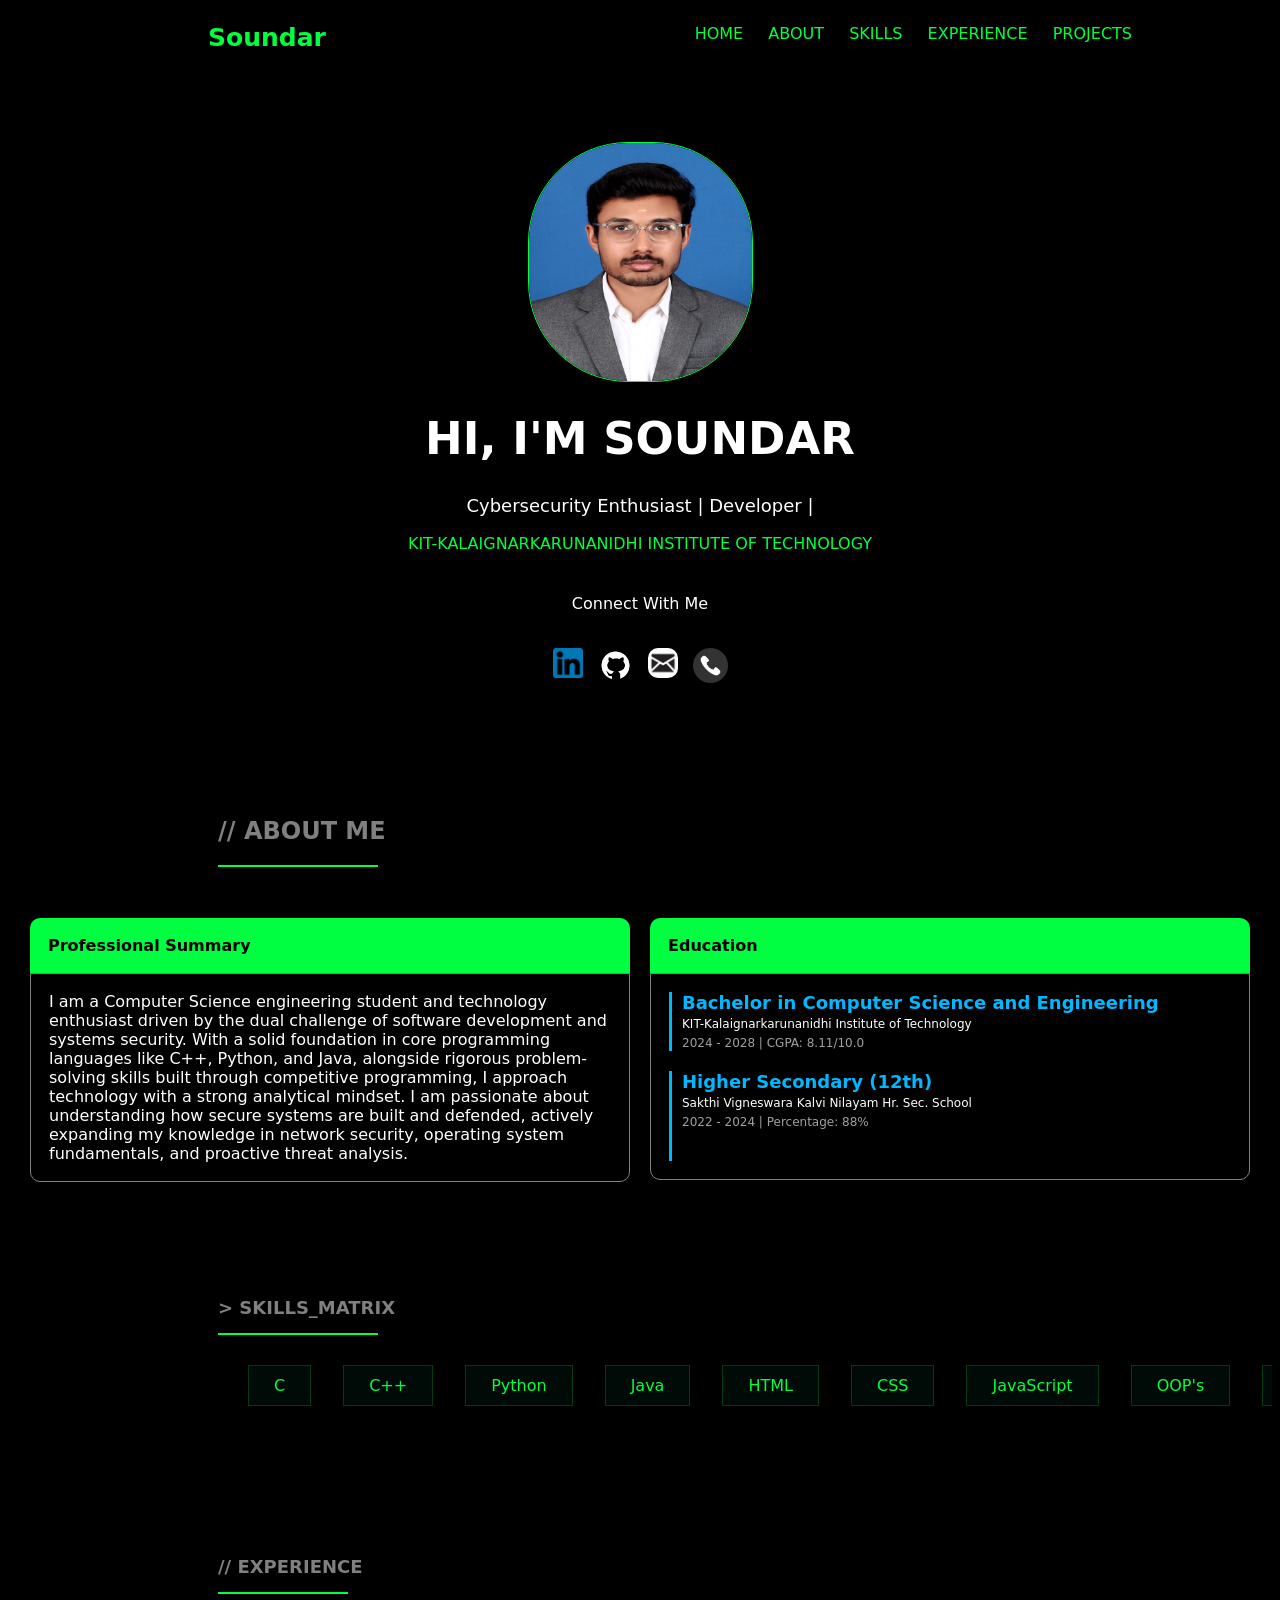
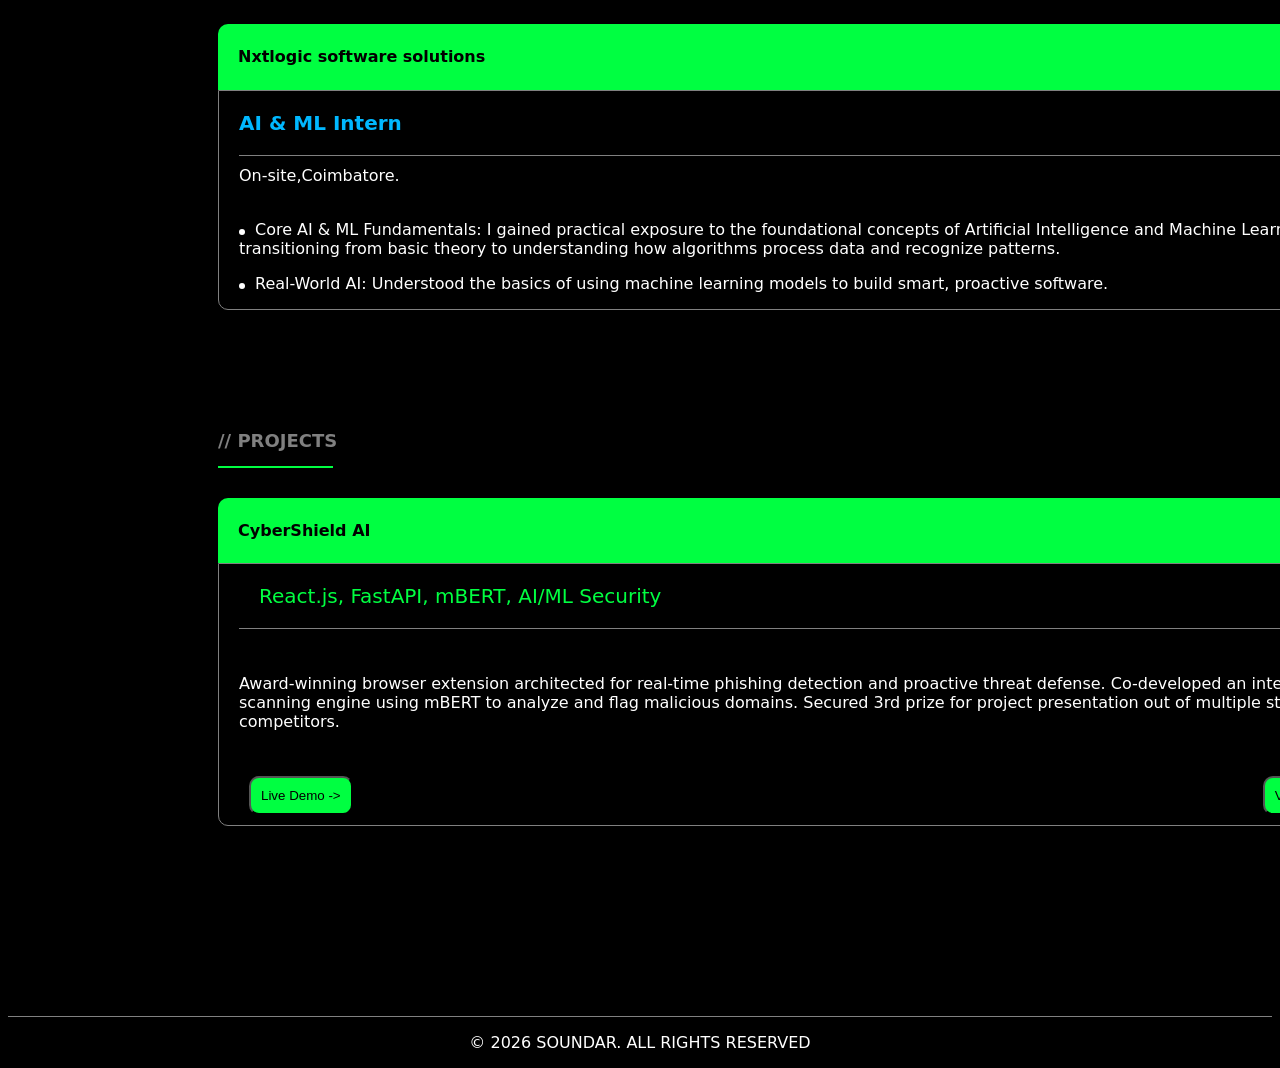
==== index.html @ f3974044 "Initial commit: Add portfolio files" ====
<!doctype html>
<html lang="en">

  <head>
    <meta charset="UTF-8" />
    <meta name="viewport" content="width=device-width, initial-scale=1.0" />
    <title>Soundar M</title>
    <link rel="icon" href="https://fav.farm/🛡️" />
    <link rel="stylesheet" href="styles.css" />
  </head>

  <body>
    <div>
      <div class="header">
        <div class="nav"><span>Soundar</span></div>
        <div class="nav2">
          <ul>
            <li><a class="navigate" href="#">HOME</a></li>
            <li><a class="navigate" href="#mobileicon">ABOUT</a></li>
            <li><a class="navigate" href="#skill">SKILLS</a></li>
            <li><a class="navigate" href="#experience">EXPERIENCE</a></li>
            <li><a class="navigate" href="#projects">PROJECTS</a></li>
          </ul>
        </div>
      </div>
      <div class="img">
        <img id="img1" src="images/My Image professional.jpeg" alt="Soundar" />
      </div>
      <div class="content">
        <h1 id="name">HI, I'M SOUNDAR</h1>
        <p id="name1">
          Cybersecurity Enthusiast | Developer
          <span class="cursor-blink">|</span>
        </p>
        <p id="institute">KIT-KALAIGNARKARUNANIDHI INSTITUTE OF TECHNOLOGY</p>
      </div>
      <div>
        <p id="contacttag">Connect With Me</p>
        <div class="icons">
          <a href="https://www.linkedin.com/in/soundar-m-922668323/" target="blank" alt="linkedin"><img
              id="linkedinicon" src="images/linkedin_img.png" /></a>
          <a href="https://github.com/soundar-codes" target="blank" alt="github"><img id="githubicon"
              src="images/github_img.png" /></a>
          <a href="mailto:soundarsaranya2006.m@gmail.com" target="blank"><img id="mailicon" src="images/gmail_img.png"
              style="
                background-color: white;
                width: 30px;
                height: 30px;
                border-radius: 10px;
              " /></a>
          <a href="tel:+919025945334" target="blank"><img src="images/mobile_img.png" id="mobileicon"
              style="width: 35px; height: 35px" /></a>
        </div>
      </div>
      <div>
        <h2 id="aboutme" style="color: grey">// ABOUT ME</h2>
        <div id="aboutmeline"></div>
        <div class="aboutmeclass">
          <div id="professionalsummary">
            <h4 id="prof">Professional Summary</h4>
            <p id="prof-para">
              I am a Computer Science engineering student and technology
              enthusiast driven by the dual challenge of software development
              and systems security. With a solid foundation in core programming
              languages like C++, Python, and Java, alongside rigorous
              problem-solving skills built through competitive programming, I
              approach technology with a strong analytical mindset. I am
              passionate about understanding how secure systems are built and
              defended, actively expanding my knowledge in network security,
              operating system fundamentals, and proactive threat analysis.
            </p>
          </div>
          <div id="education">
            <h4 id="edu">Education</h4>

            <div class="edu-para">
              <div class="edu-content">
                <strong style="color: #00b8ff; font-size: 18px">Bachelor in Computer Science and Engineering</strong>
                <br />
                <span style="font-size: 12px">KIT-Kalaignarkarunanidhi Institute of Technology</span>
                <br />
                <span style="font-size: 12px; color: #a0a0a0">2024 - 2028 | CGPA: 8.11/10.0</span>
              </div>
              <div class="edu-content" id="edu-content2" style="height: 90px">
                <strong style="color: #00b8ff; font-size: 18px">Higher Secondary (12th)</strong>
                <br />
                <span style="font-size: 12px">Sakthi Vigneswara Kalvi Nilayam Hr. Sec. School</span>
                <br />
                <span style="font-size: 12px; color: #a0a0a0">2022 - 2024 | Percentage: 88%</span>
              </div>
            </div>
          </div>
        </div>
      </div>
      <div id="skill"></div>
      <div class="skill">
        <h2 style="font-size: 18px; color: grey">> SKILLS_MATRIX</h2>
        <div id="skill-line"></div>
        <div class="skill-class">
          <div class="skills-track">
            <div class="skill-badge">C</div>
            <div class="skill-badge">C++</div>
            <div class="skill-badge">Python</div>
            <div class="skill-badge">Java</div>
            <div class="skill-badge">HTML</div>
            <div class="skill-badge">CSS</div>
            <div class="skill-badge">JavaScript</div>
            <div class="skill-badge">OOP's</div>
            <div class="skill-badge">SQL</div>
            <div class="skill-badge">Nmap</div>
            <div class="skill-badge">Wireshark</div>
            <div class="skill-badge">Git & Github</div>
            <div class="skill-badge">Networking</div>
          </div>
        </div>
      </div>
      <div id="experience">
        <h2 style="font-size: 18px; color: grey">// EXPERIENCE</h2>
        <div class="exp"></div>
        <div>
          <div class="company">
            <h4>Nxtlogic software solutions</h4>
          </div>
          <div class="company-content">
            <p style="color:#00b8ff;font-size:20px;font-weight: 800;">AI & ML Intern
            <div class="company-line"></div>
            On-site,Coimbatore.
            <br><br>
            <p>
            <div class="point"></div>Core AI & ML Fundamentals: I gained practical exposure to the foundational concepts
            of Artificial Intelligence and Machine Learning, transitioning from basic theory to understanding how
            algorithms process data and recognize patterns.
            </p>
            <p>
            <div class="point"></div>Real-World AI: Understood the basics of using machine learning models to build
            smart, proactive software.
            </p>
          </div>
        </div>
      </div>
      <div class="projects" id="projects">
        <h2 style="font-size: 18px; color: grey">// PROJECTS</h2>
        <div class="pro"></div>
        <div class="company">
          <h4>CyberShield AI</h4>
        </div>
        <div class="project-content">
          <p style="color:#00FF41;font-size:20px;padding-left:20px">React.js, FastAPI, mBERT, AI/ML Security</p>
          <div class="company-line"></div>
          <br>
          <p>Award-winning browser extension architected for real-time phishing detection and proactive threat defense. Co-developed
          an intelligent scanning engine using mBERT to analyze and flag malicious domains. Secured 3rd prize for project
          presentation out of multiple state-level competitors.
          </p>
          <br>
          <div class="source">
            <a href="uploadsoon.html" target="_blank" style="text-decoration:none;color:blue;font-weight:600;"><button class="sourcelink">Live Demo -></button></a>
            <a href="uploadsoon.html" target="_blank" style="text-decoration:none;color:blue;font-weight:600"><button class=sourcelink>View Code -></button></a>
          </div>
        </div>
        
      </div>
      <div class="footer">
        <div class="footerline"></div>
        <p class="footercontent">© 2026 SOUNDAR. ALL RIGHTS RESERVED</p>
      </div>
    </div>
  </body>

</html>
---- styles.css ----
body{
    font-family:system-ui, -apple-system, BlinkMacSystemFont, 'Segoe UI', Roboto, Oxygen, Ubuntu, Cantarell, 'Open Sans', 'Helvetica Neue', sans-serif;
    background-color: black;
}
html {
  scroll-behavior: smooth;
}
.header{
    display:flex;
    justify-content:space-between;
    position:sticky;
    top:0px;
    bottom:50px;
}
.nav{
    color:#00FF41;
    font-size:25px;
    font-weight: 700;
    margin-left:200px;
    padding-top:15px;
    display:inline-block;

}
.nav2{
    color:#00FF41;
    display:inline-block;  
    margin-right:20px; 
    position:absolute;
    right:100px;
}
li{
    display:inline-block;
    margin-right:20px;
}
li:hover{
    color:blue;
    cursor:pointer;
    transition: 0.5s; 
}
.navigate{
    text-decoration: none;
    color:#00FF41;
}
.img{
    display:flex;
    justify-content:center;
    margin-top:90px;
    object-fit:cover;
}
#img1{
    height:240px;
    width:225px;
    border-radius:100px;
    opacity: inherit;
    border:1px #00FF41 solid;
}
#img1:hover {
  box-shadow: 0 0 20px #00FF41;
  transition: 0.5s;
}
.content{
    color:white;
    width:100%;
}
#name{
    text-align:center;
    font-size:45px;
}
#name1{
    text-align:center;
    font-size:18px;
}
#institute{
    text-align:center;
    color:#00FF41;
}
@keyframes blink {
    50% {
        opacity: 0;
    }
}

.cursor-blink {
    animation: blink 1s step-end infinite;
}
#contacttag{
    color:white;
    text-align:center;
    padding-top:25px;
}
.icons{
    /* background-color:green; */
    margin-top:25px;
    padding:10px;
    /* text-align:center; */
    display:flex;
    gap:15px;
    justify-content:center;
}
#linkedinicon,#githubicon{
    height:30px;
    width:30px;
}
#githubicon{
    height:35px;
    width:35px;
}
#linkedinicon:hover,#githubicon:hover,#mailicon:hover,#mobileicon:hover{
    transform: scale(1.1);
    color: #00ffff;
}
#aboutme,.skill,#experience,.projects{
    margin-left:210px;
    margin-top:120px;
}
#aboutmeline{
    background-color:#00FF41;
    height:2px;
    width:160px;
    margin-left:210px;
}
#skill-line{
    background-color:#00FF41;
    height:2px;
    width:160px;
}
.exp{
    background-color:#00FF41;
    height:2px;
    width:130px;
}
.pro{
    background-color:#00FF41;
    height:2px;
    width:115px;
}
.aboutmeclass{
    /* background-color:grey; */
    height:300px;
    width:100%;
    display:flex;
    justify-content:center;
    gap:20px;
    align-items:center;
    margin-top:30px;
    
}
#professionalsummary,#education{
    height:300px;
    width:600px;
}
.company{
    background-color:#00FF41;
    padding:2px 2px 2px 20px;
    border-radius:10px 10px 0px 0px;
    width:1200px;
    margin-top:30px;
}
.exp{
    margin-top:0px;
}
.company-content,.project-content{
    width:1180px;
    background-color:black;
    color:white;
    padding:0px 20px;
    border:1px grey solid;
    border-radius:0px 0px 10px 10px;
    
}
.source{
    display:flex;
    justify-content:space-between;   
}
.sourcelink{
    margin:10px;
    padding:10px;
    border-radius:10px;
    background-color:#00FF41;
}
.sourcelink:hover{
    cursor:pointer;
}

.company-line{
    background-color:grey;
    height:1px;
    width:100%;
    margin-bottom:10px;
}
#prof,#edu{
    background-color:#00FF41;
    padding:18px;
    border-radius:10px 10px 0px 0px;
    margin-bottom:0px;
}
#prof-para,.edu-para{
    background-color:black;
    color:white;
    padding:18px;
    margin-top:0px;
    border:1px grey solid;
    border-radius:0px 0px 10px 10px;
}
.edu-content {
    border-left: 3px solid #00b8ff; 
    padding:0px 0px 0px 10px;  
}
#edu-content2{
    margin-top:20px;

}
.skill{
    margin-top:100px;
}
.skill-class{
  overflow: hidden;
}
.skill-badge {
    padding: 10px 25px;
    background: #10b9810d;
    border: 1px solid rgba(0, 255, 65, .2);
    color: #00FF41;
    font-family: var(--font-mono);
    font-size: 1rem;
    cursor: default;
    transition: all .3s ease;
    white-space: nowrap;
}
.skills-track {
    display: flex;
    gap: 2rem;
    animation: scroll 10s linear infinite;
    white-space: nowrap;
    margin:30px;
    position:relative;
}
@keyframes scroll {
    from {
        transform: translateX(0);
    }
    to {
        transform: translateX(-80%);
    }
}
.point{
    background-color:white;
    height:6px;
    width:6px;
    border-radius:10px;
    display:inline-block;
    margin-right:10px;
}
.footer{
    margin-top:190px;
}
.footerline{
    background-color:grey;
    height:1px;
    width:100%;
    margin-bottom:10px;
}
.footercontent{
    color:white;
    text-align:center;
}
/* ========================================================
   GLOBAL FIX: Prevents borders/padding from breaking widths
   ======================================================== */
* {
    box-sizing: border-box;
}
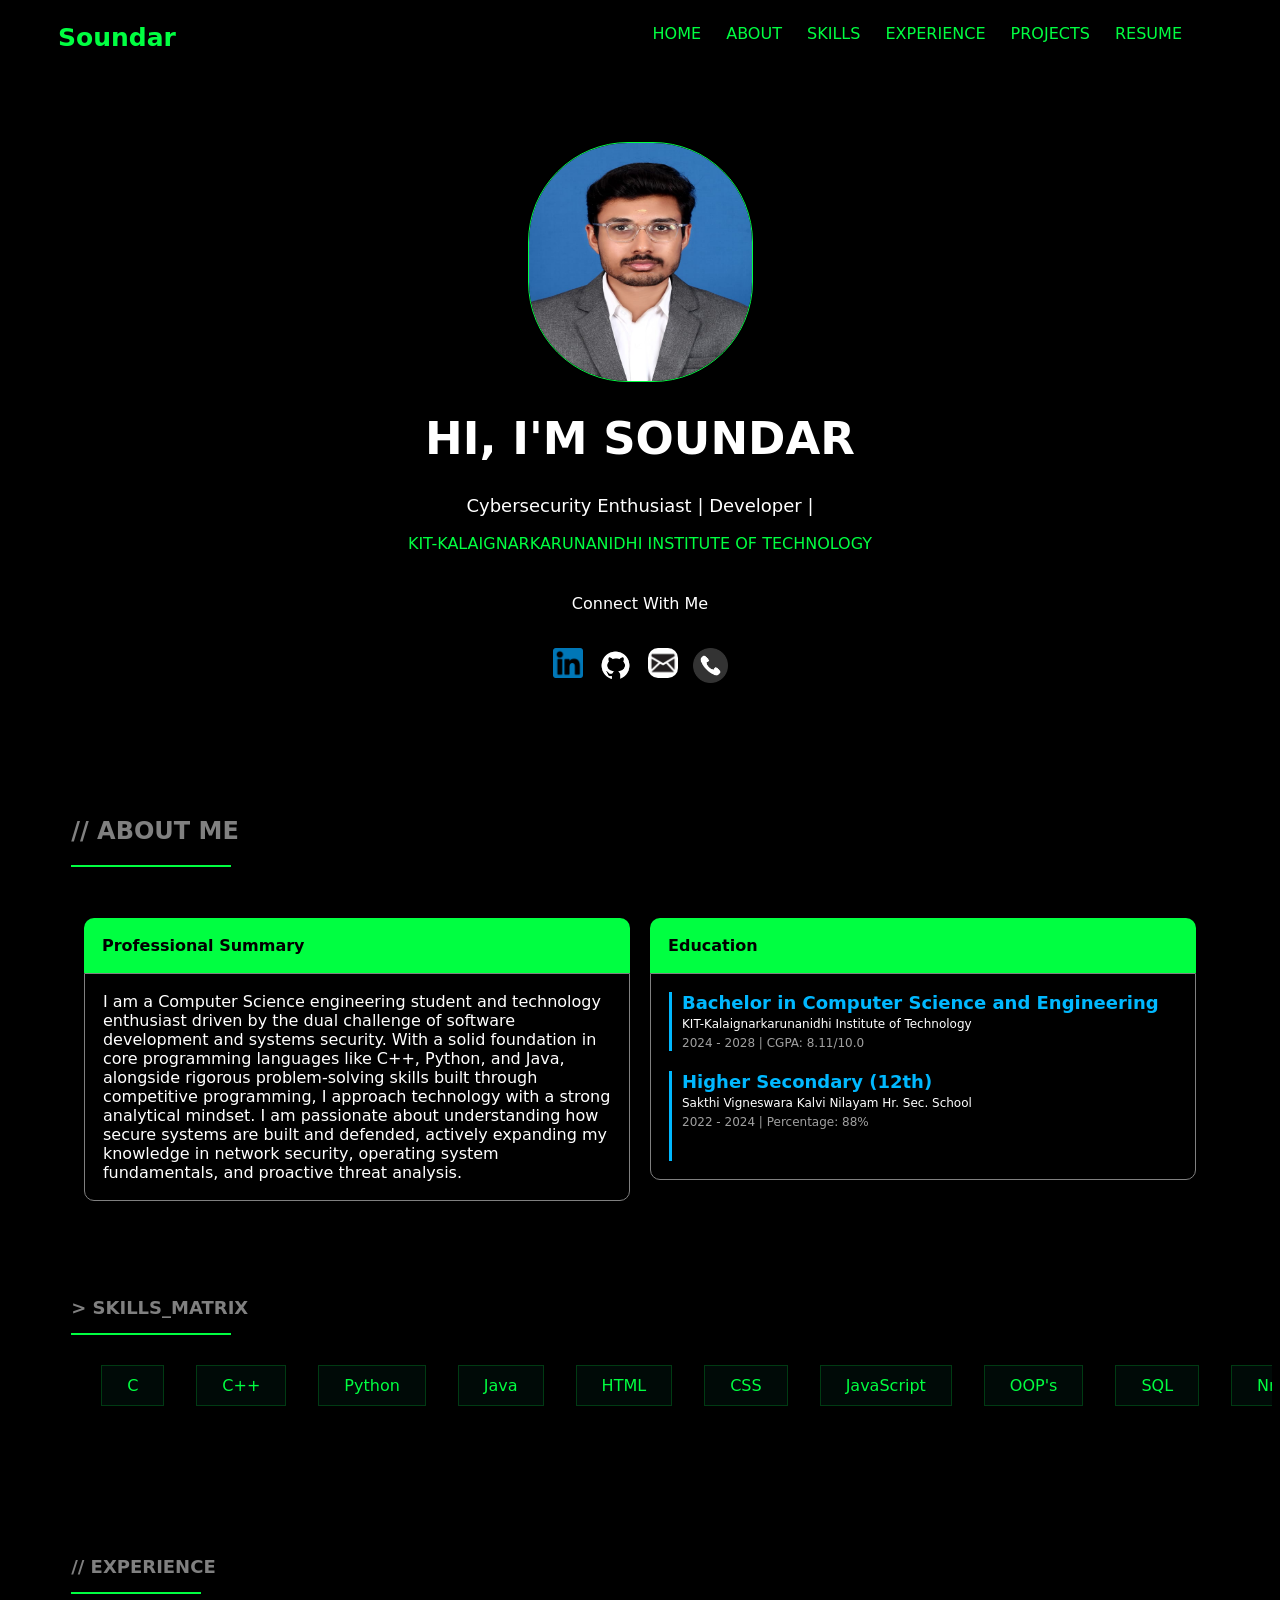
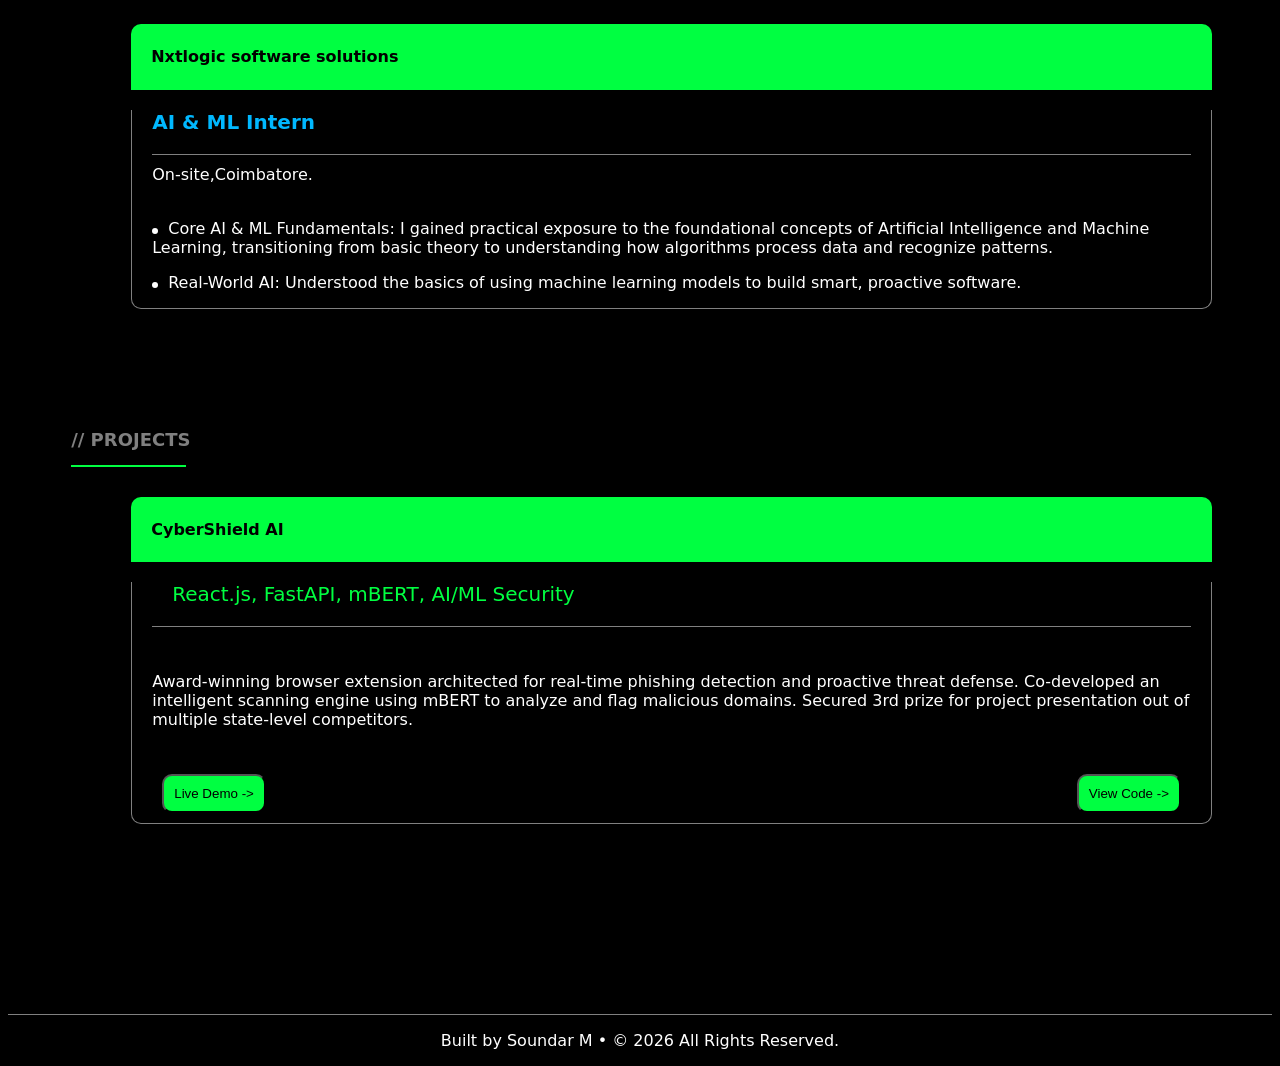
==== commit 29af56cb: "Update portfolio" ====
--- a/index.html
+++ b/index.html
@@ -20,6 +20,7 @@
             <li><a class="navigate" href="#skill">SKILLS</a></li>
             <li><a class="navigate" href="#experience">EXPERIENCE</a></li>
             <li><a class="navigate" href="#projects">PROJECTS</a></li>
+            <li><a class="navigate" href="https://drive.google.com/file/d/1ml0yC9rpck4XfwcRlMSZCOpSmdpiLI-E/view?usp=drivesdk" target="_blank">RESUME</a></li>
           </ul>
         </div>
       </div>
@@ -148,21 +149,25 @@
           <p style="color:#00FF41;font-size:20px;padding-left:20px">React.js, FastAPI, mBERT, AI/ML Security</p>
           <div class="company-line"></div>
           <br>
-          <p>Award-winning browser extension architected for real-time phishing detection and proactive threat defense. Co-developed
-          an intelligent scanning engine using mBERT to analyze and flag malicious domains. Secured 3rd prize for project
-          presentation out of multiple state-level competitors.
+          <p>Award-winning browser extension architected for real-time phishing detection and proactive threat defense.
+            Co-developed
+            an intelligent scanning engine using mBERT to analyze and flag malicious domains. Secured 3rd prize for
+            project
+            presentation out of multiple state-level competitors.
           </p>
           <br>
           <div class="source">
-            <a href="uploadsoon.html" target="_blank" style="text-decoration:none;color:blue;font-weight:600;"><button class="sourcelink">Live Demo -></button></a>
-            <a href="uploadsoon.html" target="_blank" style="text-decoration:none;color:blue;font-weight:600"><button class=sourcelink>View Code -></button></a>
+            <a href="uploadsoon.html" target="_blank" style="text-decoration:none;color:blue;font-weight:600;"><button
+                class="sourcelink">Live Demo -></button></a>
+            <a href="uploadsoon.html" target="_blank" style="text-decoration:none;color:blue;font-weight:600"><button
+                class=sourcelink>View Code -></button></a>
           </div>
         </div>
-        
+
       </div>
       <div class="footer">
         <div class="footerline"></div>
-        <p class="footercontent">© 2026 SOUNDAR. ALL RIGHTS RESERVED</p>
+        <p class="footercontent">Built by Soundar M • © 2026 All Rights Reserved.</p>
       </div>
     </div>
   </body>
--- a/styles.css
+++ b/styles.css
@@ -1,79 +1,94 @@
-body{
-    font-family:system-ui, -apple-system, BlinkMacSystemFont, 'Segoe UI', Roboto, Oxygen, Ubuntu, Cantarell, 'Open Sans', 'Helvetica Neue', sans-serif;
+body {
+    font-family: system-ui, -apple-system, BlinkMacSystemFont, 'Segoe UI', Roboto, Oxygen, Ubuntu, Cantarell, 'Open Sans', 'Helvetica Neue', sans-serif;
     background-color: black;
 }
+
 html {
-  scroll-behavior: smooth;
-}
-.header{
-    display:flex;
-    justify-content:space-between;
-    position:sticky;
-    top:0px;
-    bottom:50px;
-}
-.nav{
-    color:#00FF41;
-    font-size:25px;
+    scroll-behavior: smooth;
+}
+
+.header {
+    display: flex;
+    justify-content: space-between;
+    position: sticky;
+    top: 0px;
+    bottom: 50px;
+}
+
+.nav {
+    color: #00FF41;
+    font-size: 25px;
     font-weight: 700;
-    margin-left:200px;
-    padding-top:15px;
-    display:inline-block;
-
-}
-.nav2{
-    color:#00FF41;
-    display:inline-block;  
-    margin-right:20px; 
-    position:absolute;
-    right:100px;
-}
-li{
-    display:inline-block;
-    margin-right:20px;
-}
-li:hover{
-    color:blue;
-    cursor:pointer;
-    transition: 0.5s; 
-}
-.navigate{
+    margin-left: 200px;
+    padding-top: 15px;
+    display: inline-block;
+
+}
+
+.nav2 {
+    color: #00FF41;
+    display: inline-block;
+    margin-right: 20px;
+    position: absolute;
+    right: 100px;
+}
+
+li {
+    display: inline-block;
+    margin-right: 20px;
+}
+
+li:hover {
+    color: blue;
+    cursor: pointer;
+    transition: 0.5s;
+}
+
+.navigate {
     text-decoration: none;
-    color:#00FF41;
-}
-.img{
-    display:flex;
-    justify-content:center;
-    margin-top:90px;
-    object-fit:cover;
-}
-#img1{
-    height:240px;
-    width:225px;
-    border-radius:100px;
+    color: #00FF41;
+}
+
+.img {
+    display: flex;
+    justify-content: center;
+    margin-top: 90px;
+    object-fit: cover;
+}
+
+#img1 {
+    height: 240px;
+    width: 225px;
+    border-radius: 100px;
     opacity: inherit;
-    border:1px #00FF41 solid;
-}
+    border: 1px #00FF41 solid;
+}
+
 #img1:hover {
-  box-shadow: 0 0 20px #00FF41;
-  transition: 0.5s;
-}
-.content{
-    color:white;
-    width:100%;
-}
-#name{
-    text-align:center;
-    font-size:45px;
-}
-#name1{
-    text-align:center;
-    font-size:18px;
-}
-#institute{
-    text-align:center;
-    color:#00FF41;
-}
+    box-shadow: 0 0 20px #00FF41;
+    transition: 0.5s;
+}
+
+.content {
+    color: white;
+    width: 100%;
+}
+
+#name {
+    text-align: center;
+    font-size: 45px;
+}
+
+#name1 {
+    text-align: center;
+    font-size: 18px;
+}
+
+#institute {
+    text-align: center;
+    color: #00FF41;
+}
+
 @keyframes blink {
     50% {
         opacity: 0;
@@ -83,139 +98,175 @@
 .cursor-blink {
     animation: blink 1s step-end infinite;
 }
-#contacttag{
-    color:white;
-    text-align:center;
-    padding-top:25px;
-}
-.icons{
+
+#contacttag {
+    color: white;
+    text-align: center;
+    padding-top: 25px;
+}
+
+.icons {
     /* background-color:green; */
-    margin-top:25px;
-    padding:10px;
+    margin-top: 25px;
+    padding: 10px;
     /* text-align:center; */
-    display:flex;
-    gap:15px;
-    justify-content:center;
-}
-#linkedinicon,#githubicon{
-    height:30px;
-    width:30px;
-}
-#githubicon{
-    height:35px;
-    width:35px;
-}
-#linkedinicon:hover,#githubicon:hover,#mailicon:hover,#mobileicon:hover{
+    display: flex;
+    gap: 15px;
+    justify-content: center;
+}
+
+#linkedinicon,
+#githubicon {
+    height: 30px;
+    width: 30px;
+}
+
+#githubicon {
+    height: 35px;
+    width: 35px;
+}
+
+#linkedinicon:hover,
+#githubicon:hover,
+#mailicon:hover,
+#mobileicon:hover {
     transform: scale(1.1);
     color: #00ffff;
 }
-#aboutme,.skill,#experience,.projects{
-    margin-left:210px;
-    margin-top:120px;
-}
-#aboutmeline{
-    background-color:#00FF41;
-    height:2px;
-    width:160px;
-    margin-left:210px;
-}
-#skill-line{
-    background-color:#00FF41;
-    height:2px;
-    width:160px;
-}
-.exp{
-    background-color:#00FF41;
-    height:2px;
-    width:130px;
-}
-.pro{
-    background-color:#00FF41;
-    height:2px;
-    width:115px;
-}
-.aboutmeclass{
+
+#aboutme,
+.skill,
+#experience,
+.projects {
+    margin-left: 210px;
+    margin-top: 120px;
+}
+
+#aboutmeline {
+    background-color: #00FF41;
+    height: 2px;
+    width: 160px;
+    margin-left: 210px;
+}
+
+#skill-line {
+    background-color: #00FF41;
+    height: 2px;
+    width: 160px;
+}
+
+.exp {
+    background-color: #00FF41;
+    height: 2px;
+    width: 130px;
+}
+
+.pro {
+    background-color: #00FF41;
+    height: 2px;
+    width: 115px;
+}
+
+.aboutmeclass {
     /* background-color:grey; */
-    height:300px;
-    width:100%;
-    display:flex;
-    justify-content:center;
-    gap:20px;
-    align-items:center;
-    margin-top:30px;
-    
-}
-#professionalsummary,#education{
-    height:300px;
-    width:600px;
-}
-.company{
-    background-color:#00FF41;
-    padding:2px 2px 2px 20px;
-    border-radius:10px 10px 0px 0px;
-    width:1200px;
-    margin-top:30px;
-}
-.exp{
-    margin-top:0px;
-}
-.company-content,.project-content{
-    width:1180px;
-    background-color:black;
-    color:white;
-    padding:0px 20px;
-    border:1px grey solid;
-    border-radius:0px 0px 10px 10px;
-    
-}
-.source{
-    display:flex;
-    justify-content:space-between;   
-}
-.sourcelink{
-    margin:10px;
-    padding:10px;
-    border-radius:10px;
-    background-color:#00FF41;
-}
-.sourcelink:hover{
-    cursor:pointer;
-}
-
-.company-line{
-    background-color:grey;
-    height:1px;
-    width:100%;
-    margin-bottom:10px;
-}
-#prof,#edu{
-    background-color:#00FF41;
-    padding:18px;
-    border-radius:10px 10px 0px 0px;
-    margin-bottom:0px;
-}
-#prof-para,.edu-para{
-    background-color:black;
-    color:white;
-    padding:18px;
-    margin-top:0px;
-    border:1px grey solid;
-    border-radius:0px 0px 10px 10px;
-}
+    height: 300px;
+    width: 100%;
+    display: flex;
+    justify-content: center;
+    gap: 20px;
+    align-items: center;
+    margin-top: 30px;
+
+}
+
+#professionalsummary,
+#education {
+    height: 300px;
+    width: 600px;
+}
+
+.company {
+    background-color: #00FF41;
+    padding: 2px 2px 2px 20px;
+    border-radius: 10px 10px 0px 0px;
+    width: 1200px;
+    margin-top: 30px;
+}
+
+.exp {
+    margin-top: 0px;
+}
+
+.company-content,
+.project-content {
+    width: 1200px;
+    background-color: black;
+    color: white;
+    padding: 0px 20px;
+    border: 1px grey solid;
+    border-top: none;
+    border-radius: 0px 0px 10px 10px;
+}
+
+.source {
+    display: flex;
+    justify-content: space-between;
+}
+
+.sourcelink {
+    margin: 10px;
+    padding: 10px;
+    border-radius: 10px;
+    background-color: #00FF41;
+}
+
+.sourcelink:hover {
+    cursor: pointer;
+}
+
+.company-line {
+    background-color: grey;
+    height: 1px;
+    width: 100%;
+    margin-bottom: 10px;
+}
+
+#prof,
+#edu {
+    background-color: #00FF41;
+    padding: 18px;
+    border-radius: 10px 10px 0px 0px;
+    margin-bottom: 0px;
+}
+
+#prof-para,
+.edu-para {
+    background-color: black;
+    color: white;
+    padding: 18px;
+    margin-top: 0px;
+    border: 1px grey solid;
+    border-radius: 0px 0px 10px 10px;
+}
+
 .edu-content {
-    border-left: 3px solid #00b8ff; 
-    padding:0px 0px 0px 10px;  
-}
-#edu-content2{
-    margin-top:20px;
-
-}
-.skill{
-    margin-top:100px;
-}
-.skill-class{
-  overflow: hidden;
-}
+    border-left: 3px solid #00b8ff;
+    padding: 0px 0px 0px 10px;
+}
+
+#edu-content2 {
+    margin-top: 20px;
+
+}
+
+.skill {
+    margin-top: 100px;
+}
+
+.skill-class {
+    overflow: hidden;
+}
+
 .skill-badge {
     padding: 10px 25px;
     background: #10b9810d;
@@ -227,43 +278,51 @@
     transition: all .3s ease;
     white-space: nowrap;
 }
+
 .skills-track {
     display: flex;
     gap: 2rem;
     animation: scroll 10s linear infinite;
     white-space: nowrap;
-    margin:30px;
-    position:relative;
-}
+    margin: 30px;
+    position: relative;
+}
+
 @keyframes scroll {
     from {
         transform: translateX(0);
     }
+
     to {
         transform: translateX(-80%);
     }
 }
-.point{
-    background-color:white;
-    height:6px;
-    width:6px;
-    border-radius:10px;
-    display:inline-block;
-    margin-right:10px;
-}
-.footer{
-    margin-top:190px;
-}
-.footerline{
-    background-color:grey;
-    height:1px;
-    width:100%;
-    margin-bottom:10px;
-}
-.footercontent{
-    color:white;
-    text-align:center;
-}
+
+.point {
+    background-color: white;
+    height: 6px;
+    width: 6px;
+    border-radius: 10px;
+    display: inline-block;
+    margin-right: 10px;
+}
+
+.footer {
+    margin-top: 190px;
+}
+
+.footerline {
+    background-color: grey;
+    height: 1px;
+    width: 100%;
+    margin-bottom: 10px;
+}
+
+.footercontent {
+    color: white;
+    text-align: center;
+}
+
 /* ========================================================
    GLOBAL FIX: Prevents borders/padding from breaking widths
    ======================================================== */
@@ -271,3 +330,104 @@
     box-sizing: border-box;
 }
 
+/* /* ========================================================
+   LAPTOP SCREENS (Screens smaller than 1400px)
+   ======================================================== */
+@media (max-width: 1400px) {
+
+    /* Brings the navigation in slightly */
+    .nav {
+        margin-left: 50px;
+    }
+
+    .nav2 {
+        right: 50px;
+    }
+
+    /* Changes huge fixed margins to flexible percentages */
+    #aboutme,
+    .skill,
+    #experience,
+    .projects,
+    #aboutmeline {
+        margin-left: 5%;
+    }
+
+    /* Allows the About Me boxes to shrink nicely */
+    .aboutmeclass {
+        padding: 0 5%;
+    }
+
+    #professionalsummary,
+    #education {
+        width: 48%;
+    }
+
+    /* Shrinks the 1200px boxes to fit the laptop screen */
+    .company {
+        width: 90%;
+        margin-left: 5%;
+    }
+
+    .company-content,
+    .project-content {
+        width: 90%;
+        margin-left: 5%;
+    }
+}
+
+/* ========================================================
+   MOBILE SCREENS (Screens smaller than 768px)
+   ======================================================== */
+@media (max-width: 768px) {
+
+    /* Stacks the navigation bar vertically */
+    .header {
+        flex-direction: column;
+        align-items: center;
+        position: static;
+        background-color: black;
+    }
+
+    .nav {
+        margin-left: 0;
+        padding-top: 10px;
+    }
+
+    .nav2 {
+        position: static;
+        margin-top: 15px;
+        right: 0;
+    }
+
+    .nav2 ul {
+        display: flex;
+        flex-wrap: wrap;
+        justify-content: center;
+        padding: 0;
+    }
+
+    /* Stacks the About Me and Education sections vertically */
+    .aboutmeclass {
+        flex-direction: column;
+        height: auto;
+    }
+
+    #professionalsummary,
+    #education {
+        width: 100%;
+        height: auto;
+        margin-bottom: 20px;
+    }
+
+    /* Stacks the Project buttons vertically */
+    .source {
+        flex-direction: column;
+    }
+
+    .sourcelink {
+        width: 100%;
+        margin-left: 0;
+        margin-bottom: 10px;
+    }
+}
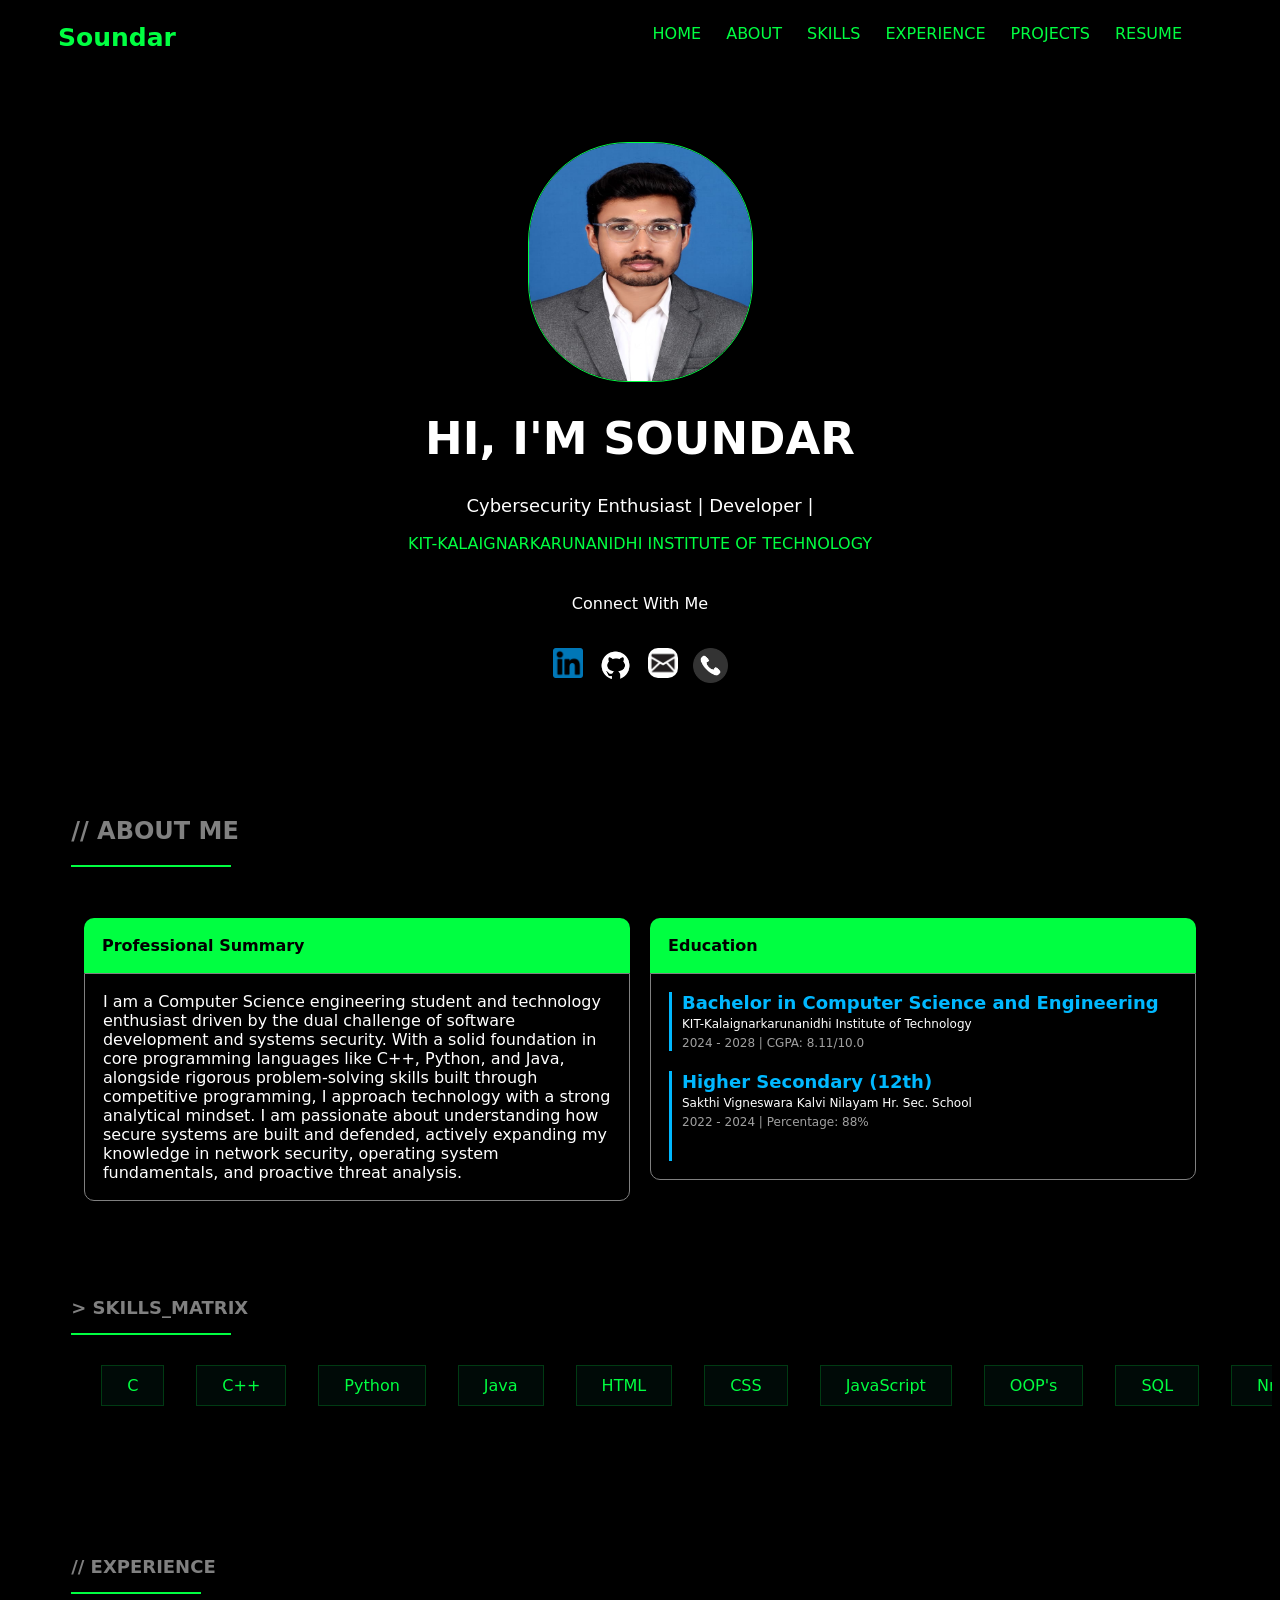
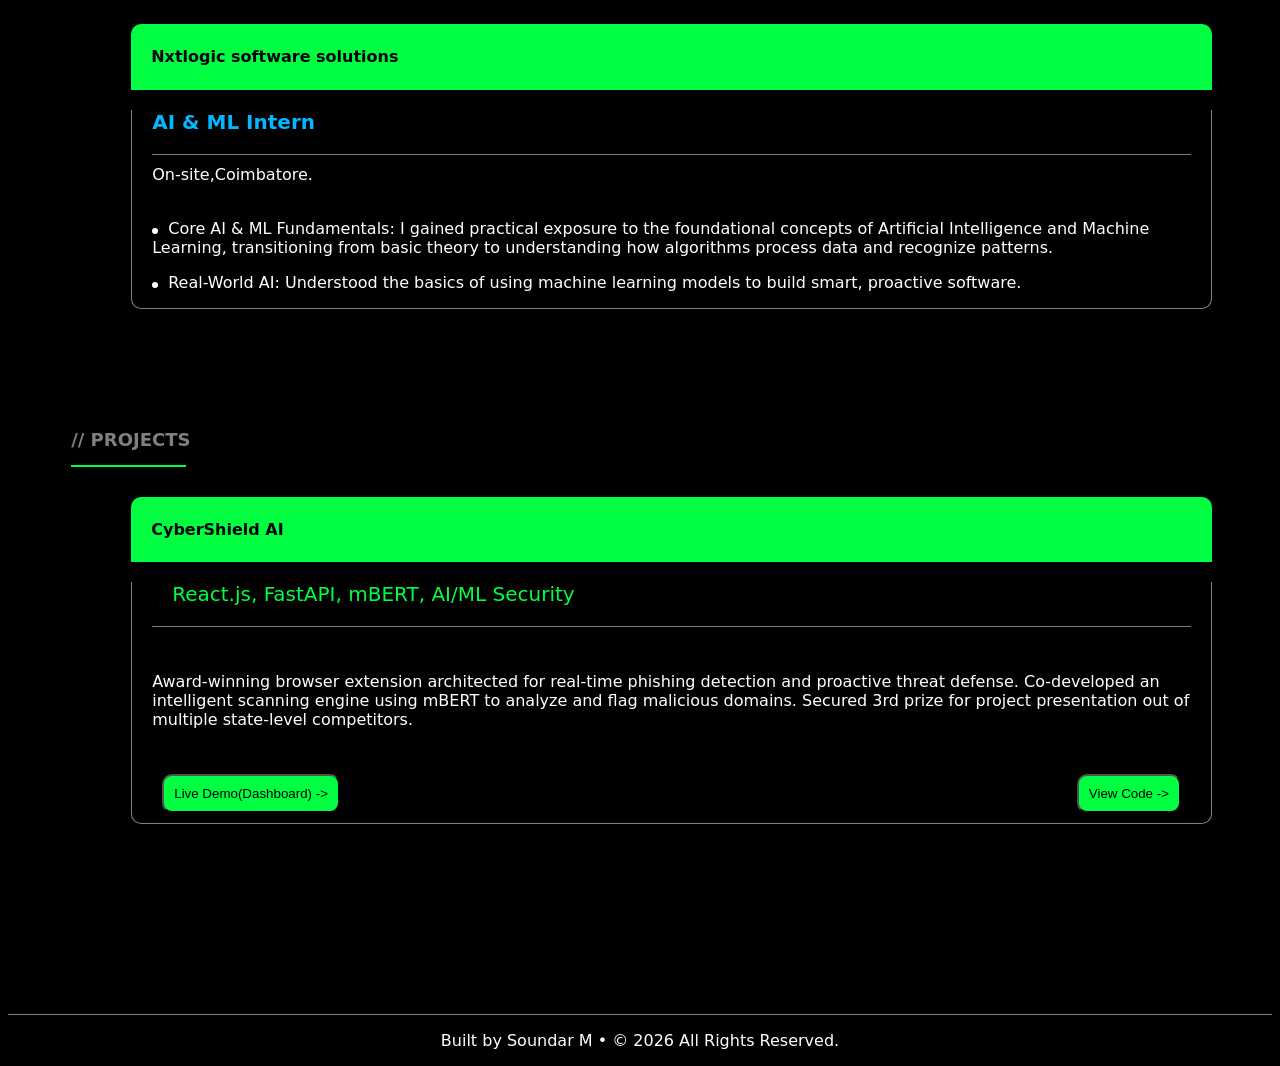
==== commit 5bc60108: "resume updated." ====
--- a/index.html
+++ b/index.html
@@ -20,12 +20,13 @@
             <li><a class="navigate" href="#skill">SKILLS</a></li>
             <li><a class="navigate" href="#experience">EXPERIENCE</a></li>
             <li><a class="navigate" href="#projects">PROJECTS</a></li>
-            <li><a class="navigate" href="https://drive.google.com/file/d/1ml0yC9rpck4XfwcRlMSZCOpSmdpiLI-E/view?usp=drivesdk" target="_blank">RESUME</a></li>
+            <li><a class="navigate" href="https://drive.google.com/drive/folders/1eovQujfUWmx6KBIlZvpP3qouXZM-AgBq"
+                target="_blank">RESUME</a></li>
           </ul>
         </div>
       </div>
       <div class="img">
-        <img id="img1" src="images/My Image professional.jpeg" alt="Soundar" />
+        <img id="img1" src="images/My Image professional.jpeg" alt="Soundar" title="My Pic" />
       </div>
       <div class="content">
         <h1 id="name">HI, I'M SOUNDAR</h1>
@@ -157,13 +158,15 @@
           </p>
           <br>
           <div class="source">
-            <a href="uploadsoon.html" target="_blank" style="text-decoration:none;color:blue;font-weight:600;"><button
-                class="sourcelink">Live Demo -></button></a>
-            <a href="uploadsoon.html" target="_blank" style="text-decoration:none;color:blue;font-weight:600"><button
-                class=sourcelink>View Code -></button></a>
+            <a href="https://cybershield-admin-view.vercel.app/" target="_blank"
+              style="text-decoration:none;color:blue;font-weight:600;"><button class="sourcelink">Live Demo(Dashboard)
+                -></button></a>
+            <a href="https://github.com/soundar-codes/Cyber_Shield_Ai-final" target="_blank"
+              style="text-decoration:none;color:blue;font-weight:600"><button class=sourcelink>View Code -></button></a>
           </div>
+        </div class="ach">
+      
         </div>
-
       </div>
       <div class="footer">
         <div class="footerline"></div>
@@ -171,5 +174,4 @@
       </div>
     </div>
   </body>
-
 </html>
--- a/styles.css
+++ b/styles.css
@@ -430,4 +430,4 @@
         margin-left: 0;
         margin-bottom: 10px;
     }
-}+}
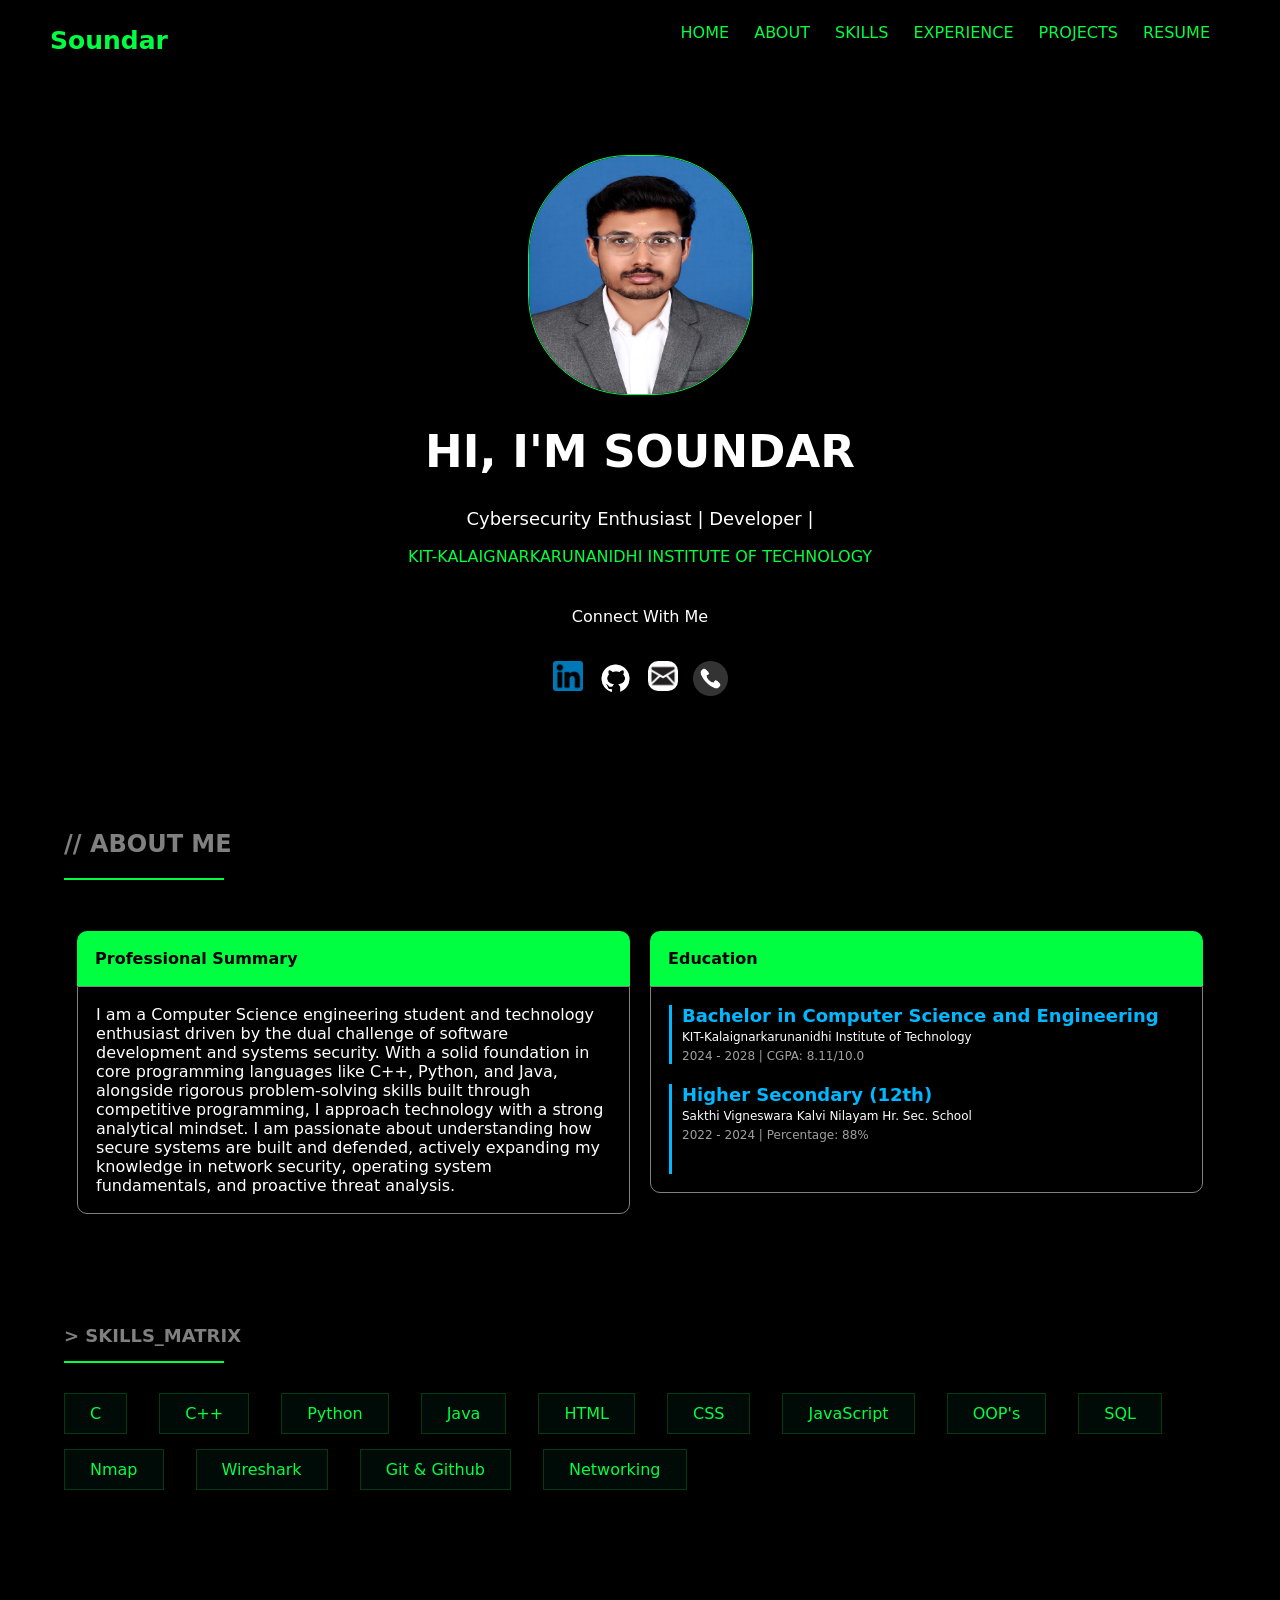
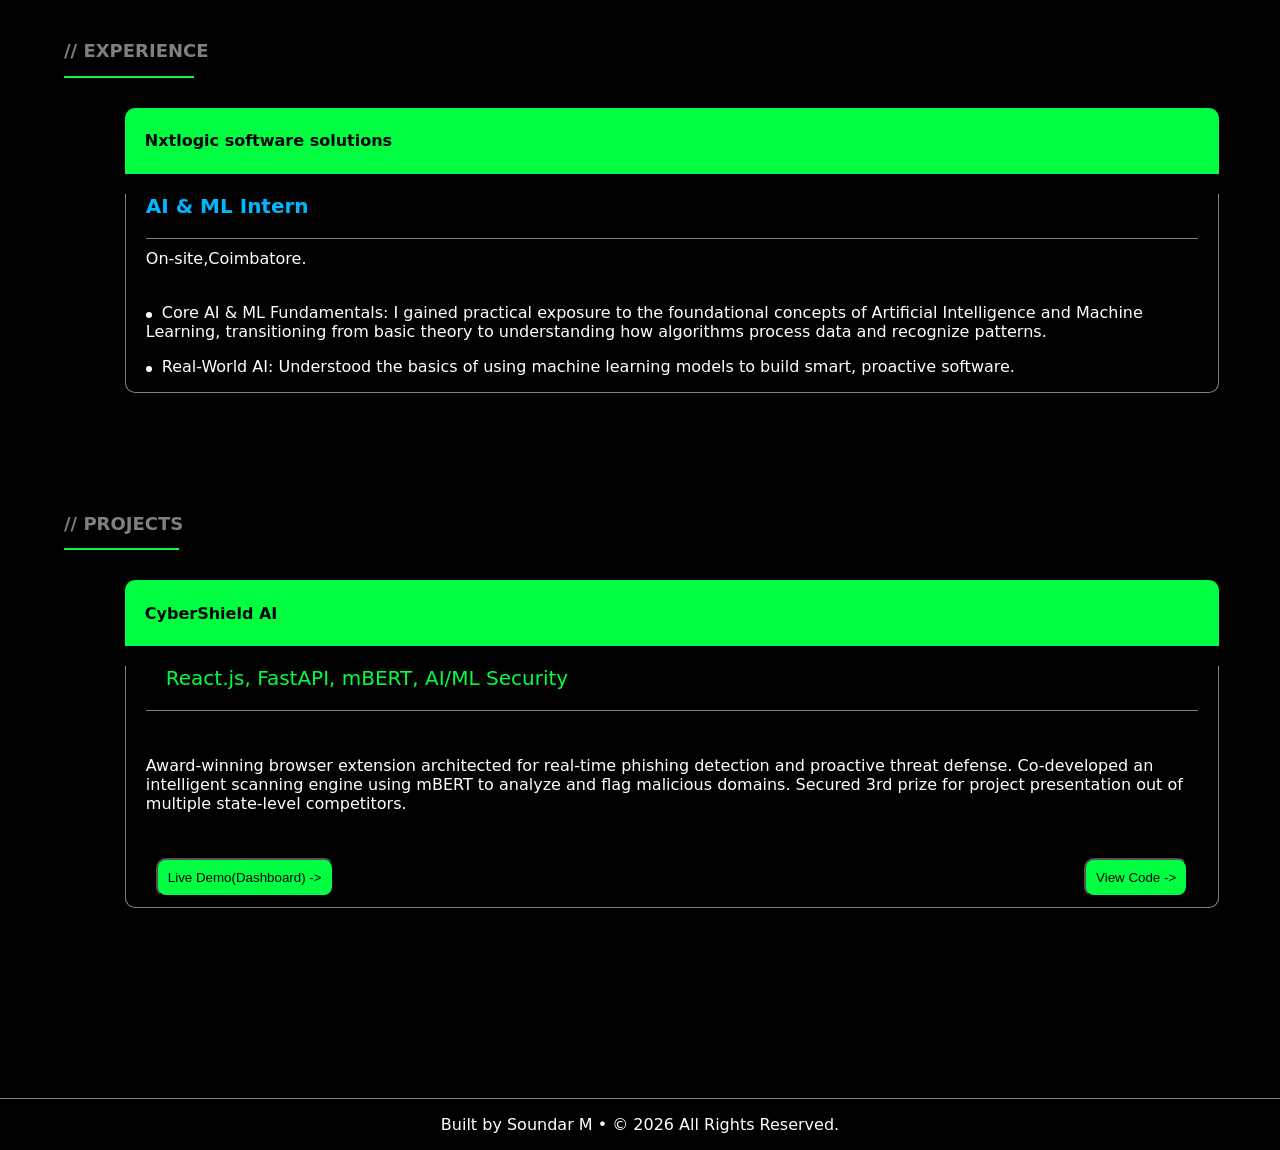
==== commit 4b26926f: "Updated CSS" ====
--- a/index.html
+++ b/index.html
@@ -1,177 +1,177 @@
-<!doctype html>
-<html lang="en">
-
-  <head>
-    <meta charset="UTF-8" />
-    <meta name="viewport" content="width=device-width, initial-scale=1.0" />
-    <title>Soundar M</title>
-    <link rel="icon" href="https://fav.farm/🛡️" />
-    <link rel="stylesheet" href="styles.css" />
-  </head>
-
-  <body>
-    <div>
-      <div class="header">
-        <div class="nav"><span>Soundar</span></div>
-        <div class="nav2">
-          <ul>
-            <li><a class="navigate" href="#">HOME</a></li>
-            <li><a class="navigate" href="#mobileicon">ABOUT</a></li>
-            <li><a class="navigate" href="#skill">SKILLS</a></li>
-            <li><a class="navigate" href="#experience">EXPERIENCE</a></li>
-            <li><a class="navigate" href="#projects">PROJECTS</a></li>
-            <li><a class="navigate" href="https://drive.google.com/drive/folders/1eovQujfUWmx6KBIlZvpP3qouXZM-AgBq"
-                target="_blank">RESUME</a></li>
-          </ul>
-        </div>
-      </div>
-      <div class="img">
-        <img id="img1" src="images/My Image professional.jpeg" alt="Soundar" title="My Pic" />
-      </div>
-      <div class="content">
-        <h1 id="name">HI, I'M SOUNDAR</h1>
-        <p id="name1">
-          Cybersecurity Enthusiast | Developer
-          <span class="cursor-blink">|</span>
-        </p>
-        <p id="institute">KIT-KALAIGNARKARUNANIDHI INSTITUTE OF TECHNOLOGY</p>
-      </div>
-      <div>
-        <p id="contacttag">Connect With Me</p>
-        <div class="icons">
-          <a href="https://www.linkedin.com/in/soundar-m-922668323/" target="blank" alt="linkedin"><img
-              id="linkedinicon" src="images/linkedin_img.png" /></a>
-          <a href="https://github.com/soundar-codes" target="blank" alt="github"><img id="githubicon"
-              src="images/github_img.png" /></a>
-          <a href="mailto:soundarsaranya2006.m@gmail.com" target="blank"><img id="mailicon" src="images/gmail_img.png"
-              style="
-                background-color: white;
-                width: 30px;
-                height: 30px;
-                border-radius: 10px;
-              " /></a>
-          <a href="tel:+919025945334" target="blank"><img src="images/mobile_img.png" id="mobileicon"
-              style="width: 35px; height: 35px" /></a>
-        </div>
-      </div>
-      <div>
-        <h2 id="aboutme" style="color: grey">// ABOUT ME</h2>
-        <div id="aboutmeline"></div>
-        <div class="aboutmeclass">
-          <div id="professionalsummary">
-            <h4 id="prof">Professional Summary</h4>
-            <p id="prof-para">
-              I am a Computer Science engineering student and technology
-              enthusiast driven by the dual challenge of software development
-              and systems security. With a solid foundation in core programming
-              languages like C++, Python, and Java, alongside rigorous
-              problem-solving skills built through competitive programming, I
-              approach technology with a strong analytical mindset. I am
-              passionate about understanding how secure systems are built and
-              defended, actively expanding my knowledge in network security,
-              operating system fundamentals, and proactive threat analysis.
-            </p>
-          </div>
-          <div id="education">
-            <h4 id="edu">Education</h4>
-
-            <div class="edu-para">
-              <div class="edu-content">
-                <strong style="color: #00b8ff; font-size: 18px">Bachelor in Computer Science and Engineering</strong>
-                <br />
-                <span style="font-size: 12px">KIT-Kalaignarkarunanidhi Institute of Technology</span>
-                <br />
-                <span style="font-size: 12px; color: #a0a0a0">2024 - 2028 | CGPA: 8.11/10.0</span>
-              </div>
-              <div class="edu-content" id="edu-content2" style="height: 90px">
-                <strong style="color: #00b8ff; font-size: 18px">Higher Secondary (12th)</strong>
-                <br />
-                <span style="font-size: 12px">Sakthi Vigneswara Kalvi Nilayam Hr. Sec. School</span>
-                <br />
-                <span style="font-size: 12px; color: #a0a0a0">2022 - 2024 | Percentage: 88%</span>
-              </div>
-            </div>
-          </div>
-        </div>
-      </div>
-      <div id="skill"></div>
-      <div class="skill">
-        <h2 style="font-size: 18px; color: grey">> SKILLS_MATRIX</h2>
-        <div id="skill-line"></div>
-        <div class="skill-class">
-          <div class="skills-track">
-            <div class="skill-badge">C</div>
-            <div class="skill-badge">C++</div>
-            <div class="skill-badge">Python</div>
-            <div class="skill-badge">Java</div>
-            <div class="skill-badge">HTML</div>
-            <div class="skill-badge">CSS</div>
-            <div class="skill-badge">JavaScript</div>
-            <div class="skill-badge">OOP's</div>
-            <div class="skill-badge">SQL</div>
-            <div class="skill-badge">Nmap</div>
-            <div class="skill-badge">Wireshark</div>
-            <div class="skill-badge">Git & Github</div>
-            <div class="skill-badge">Networking</div>
-          </div>
-        </div>
-      </div>
-      <div id="experience">
-        <h2 style="font-size: 18px; color: grey">// EXPERIENCE</h2>
-        <div class="exp"></div>
-        <div>
-          <div class="company">
-            <h4>Nxtlogic software solutions</h4>
-          </div>
-          <div class="company-content">
-            <p style="color:#00b8ff;font-size:20px;font-weight: 800;">AI & ML Intern
-            <div class="company-line"></div>
-            On-site,Coimbatore.
-            <br><br>
-            <p>
-            <div class="point"></div>Core AI & ML Fundamentals: I gained practical exposure to the foundational concepts
-            of Artificial Intelligence and Machine Learning, transitioning from basic theory to understanding how
-            algorithms process data and recognize patterns.
-            </p>
-            <p>
-            <div class="point"></div>Real-World AI: Understood the basics of using machine learning models to build
-            smart, proactive software.
-            </p>
-          </div>
-        </div>
-      </div>
-      <div class="projects" id="projects">
-        <h2 style="font-size: 18px; color: grey">// PROJECTS</h2>
-        <div class="pro"></div>
-        <div class="company">
-          <h4>CyberShield AI</h4>
-        </div>
-        <div class="project-content">
-          <p style="color:#00FF41;font-size:20px;padding-left:20px">React.js, FastAPI, mBERT, AI/ML Security</p>
-          <div class="company-line"></div>
-          <br>
-          <p>Award-winning browser extension architected for real-time phishing detection and proactive threat defense.
-            Co-developed
-            an intelligent scanning engine using mBERT to analyze and flag malicious domains. Secured 3rd prize for
-            project
-            presentation out of multiple state-level competitors.
-          </p>
-          <br>
-          <div class="source">
-            <a href="https://cybershield-admin-view.vercel.app/" target="_blank"
-              style="text-decoration:none;color:blue;font-weight:600;"><button class="sourcelink">Live Demo(Dashboard)
-                -></button></a>
-            <a href="https://github.com/soundar-codes/Cyber_Shield_Ai-final" target="_blank"
-              style="text-decoration:none;color:blue;font-weight:600"><button class=sourcelink>View Code -></button></a>
-          </div>
-        </div class="ach">
-      
-        </div>
-      </div>
-      <div class="footer">
-        <div class="footerline"></div>
-        <p class="footercontent">Built by Soundar M • © 2026 All Rights Reserved.</p>
-      </div>
-    </div>
-  </body>
-</html>+  <!doctype html>
+  <html lang="en">
+
+    <head>
+      <meta charset="UTF-8" />
+      <meta name="viewport" content="width=device-width, initial-scale=1.0" />
+      <title>Soundar M</title>
+      <link rel="icon" href="https://fav.farm/🛡️" />
+      <link rel="stylesheet" href="styles.css" />
+    </head>
+
+    <body>
+      <div>
+        <div class="header">
+          <div class="nav"><span>Soundar</span></div>
+          <div class="nav2">
+            <ul>
+              <li><a class="navigate" href="#">HOME</a></li>
+              <li><a class="navigate" href="#mobileicon">ABOUT</a></li>
+              <li><a class="navigate" href="#skill">SKILLS</a></li>
+              <li><a class="navigate" href="#experience">EXPERIENCE</a></li>
+              <li><a class="navigate" href="#projects">PROJECTS</a></li>
+              <li><a class="navigate" href="https://drive.google.com/drive/folders/1eovQujfUWmx6KBIlZvpP3qouXZM-AgBq"
+                  target="_blank">RESUME</a></li>
+            </ul>
+          </div>
+        </div>
+        <div class="img">
+          <img id="img1" src="images/My Image professional.jpeg" alt="Soundar" title="My Pic" />
+        </div>
+        <div class="content">
+          <h1 id="name">HI, I'M SOUNDAR</h1>
+          <p id="name1">
+            Cybersecurity Enthusiast | Developer
+            <span class="cursor-blink">|</span>
+          </p>
+          <p id="institute">KIT-KALAIGNARKARUNANIDHI INSTITUTE OF TECHNOLOGY</p>
+        </div>
+        <div>
+          <p id="contacttag">Connect With Me</p>
+          <div class="icons">
+            <a href="https://www.linkedin.com/in/soundar-m-922668323/" target="blank" alt="linkedin"><img
+                id="linkedinicon" src="images/linkedin_img.png" /></a>
+            <a href="https://github.com/soundar-codes" target="blank" alt="github"><img id="githubicon"
+                src="images/github_img.png" /></a>
+            <a href="mailto:soundarsaranya2006.m@gmail.com" target="blank"><img id="mailicon" src="images/gmail_img.png"
+                style="
+                  background-color: white;
+                  width: 30px;
+                  height: 30px;
+                  border-radius: 10px;
+                " /></a>
+            <a href="tel:+919025945334" target="blank"><img src="images/mobile_img.png" id="mobileicon"
+                style="width: 35px; height: 35px" /></a>
+          </div>
+        </div>
+        <div>
+          <h2 id="aboutme" style="color: grey">// ABOUT ME</h2>
+          <div id="aboutmeline"></div>
+          <div class="aboutmeclass">
+            <div id="professionalsummary">
+              <h4 id="prof">Professional Summary</h4>
+              <p id="prof-para">
+                I am a Computer Science engineering student and technology
+                enthusiast driven by the dual challenge of software development
+                and systems security. With a solid foundation in core programming
+                languages like C++, Python, and Java, alongside rigorous
+                problem-solving skills built through competitive programming, I
+                approach technology with a strong analytical mindset. I am
+                passionate about understanding how secure systems are built and
+                defended, actively expanding my knowledge in network security,
+                operating system fundamentals, and proactive threat analysis.
+              </p>
+            </div>
+            <div id="education">
+              <h4 id="edu">Education</h4>
+
+              <div class="edu-para">
+                <div class="edu-content">
+                  <strong style="color: #00b8ff; font-size: 18px">Bachelor in Computer Science and Engineering</strong>
+                  <br />
+                  <span style="font-size: 12px">KIT-Kalaignarkarunanidhi Institute of Technology</span>
+                  <br />
+                  <span style="font-size: 12px; color: #a0a0a0">2024 - 2028 | CGPA: 8.11/10.0</span>
+                </div>
+                <div class="edu-content" id="edu-content2" style="height: 90px">
+                  <strong style="color: #00b8ff; font-size: 18px">Higher Secondary (12th)</strong>
+                  <br />
+                  <span style="font-size: 12px">Sakthi Vigneswara Kalvi Nilayam Hr. Sec. School</span>
+                  <br />
+                  <span style="font-size: 12px; color: #a0a0a0">2022 - 2024 | Percentage: 88%</span>
+                </div>
+              </div>
+            </div>
+          </div>
+        </div>
+        <div id="skill"></div>
+        <div class="skill">
+          <h2 style="font-size: 18px; color: grey">> SKILLS_MATRIX</h2>
+          <div id="skill-line"></div>
+          <div class="skill-class">
+            <div class="skills-track">
+              <div class="skill-badge">C</div>
+              <div class="skill-badge">C++</div>
+              <div class="skill-badge">Python</div>
+              <div class="skill-badge">Java</div>
+              <div class="skill-badge">HTML</div>
+              <div class="skill-badge">CSS</div>
+              <div class="skill-badge">JavaScript</div>
+              <div class="skill-badge">OOP's</div>
+              <div class="skill-badge">SQL</div>
+              <div class="skill-badge">Nmap</div>
+              <div class="skill-badge">Wireshark</div>
+              <div class="skill-badge">Git & Github</div>
+              <div class="skill-badge">Networking</div>
+            </div>
+          </div>
+        </div>
+        <div id="experience">
+          <h2 style="font-size: 18px; color: grey">// EXPERIENCE</h2>
+          <div class="exp"></div>
+          <div>
+            <div class="company">
+              <h4>Nxtlogic software solutions</h4>
+            </div>
+            <div class="company-content">
+              <p style="color:#00b8ff;font-size:20px;font-weight: 800;">AI & ML Intern
+              <div class="company-line"></div>
+              On-site,Coimbatore.
+              <br><br>
+              <p>
+              <div class="point"></div>Core AI & ML Fundamentals: I gained practical exposure to the foundational concepts
+              of Artificial Intelligence and Machine Learning, transitioning from basic theory to understanding how
+              algorithms process data and recognize patterns.
+              </p>
+              <p>
+              <div class="point"></div>Real-World AI: Understood the basics of using machine learning models to build
+              smart, proactive software.
+              </p>
+            </div>
+          </div>
+        </div>
+        <div class="projects" id="projects">
+          <h2 style="font-size: 18px; color: grey">// PROJECTS</h2>
+          <div class="pro"></div>
+          <div class="company">
+            <h4>CyberShield AI</h4>
+          </div>
+          <div class="project-content">
+            <p style="color:#00FF41;font-size:20px;padding-left:20px">React.js, FastAPI, mBERT, AI/ML Security</p>
+            <div class="company-line"></div>
+            <br>
+            <p>Award-winning browser extension architected for real-time phishing detection and proactive threat defense.
+              Co-developed
+              an intelligent scanning engine using mBERT to analyze and flag malicious domains. Secured 3rd prize for
+              project
+              presentation out of multiple state-level competitors.
+            </p>
+            <br>
+            <div class="source">
+              <a href="https://cybershield-admin-view.vercel.app/" target="_blank"
+                style="text-decoration:none;color:blue;font-weight:600;"><button class="sourcelink">Live Demo(Dashboard)
+                  -></button></a>
+              <a href="https://github.com/soundar-codes/Cyber_Shield_Ai-final" target="_blank"
+                style="text-decoration:none;color:blue;font-weight:600"><button class=sourcelink>View Code -></button></a>
+            </div>
+          </div class="ach">
+        
+          </div>
+        </div>
+        <div class="footer">
+          <div class="footerline"></div>
+          <p class="footercontent">Built by Soundar M • © 2026 All Rights Reserved.</p>
+        </div>
+      </div>
+    </body>
+  </html>
--- a/styles.css
+++ b/styles.css
@@ -1,433 +1,433 @@
-body {
-    font-family: system-ui, -apple-system, BlinkMacSystemFont, 'Segoe UI', Roboto, Oxygen, Ubuntu, Cantarell, 'Open Sans', 'Helvetica Neue', sans-serif;
-    background-color: black;
-}
-
-html {
-    scroll-behavior: smooth;
-}
-
-.header {
-    display: flex;
-    justify-content: space-between;
-    position: sticky;
-    top: 0px;
-    bottom: 50px;
-}
-
-.nav {
-    color: #00FF41;
-    font-size: 25px;
-    font-weight: 700;
-    margin-left: 200px;
-    padding-top: 15px;
-    display: inline-block;
-
-}
-
-.nav2 {
-    color: #00FF41;
-    display: inline-block;
-    margin-right: 20px;
-    position: absolute;
-    right: 100px;
-}
-
-li {
-    display: inline-block;
-    margin-right: 20px;
-}
-
-li:hover {
-    color: blue;
-    cursor: pointer;
-    transition: 0.5s;
-}
-
-.navigate {
-    text-decoration: none;
-    color: #00FF41;
-}
-
-.img {
-    display: flex;
-    justify-content: center;
-    margin-top: 90px;
-    object-fit: cover;
-}
-
-#img1 {
-    height: 240px;
-    width: 225px;
-    border-radius: 100px;
-    opacity: inherit;
-    border: 1px #00FF41 solid;
-}
-
-#img1:hover {
-    box-shadow: 0 0 20px #00FF41;
-    transition: 0.5s;
-}
-
-.content {
-    color: white;
-    width: 100%;
-}
-
-#name {
-    text-align: center;
-    font-size: 45px;
-}
-
-#name1 {
-    text-align: center;
-    font-size: 18px;
-}
-
-#institute {
-    text-align: center;
-    color: #00FF41;
-}
-
-@keyframes blink {
-    50% {
-        opacity: 0;
-    }
-}
-
-.cursor-blink {
-    animation: blink 1s step-end infinite;
-}
-
-#contacttag {
-    color: white;
-    text-align: center;
-    padding-top: 25px;
-}
-
-.icons {
-    /* background-color:green; */
-    margin-top: 25px;
-    padding: 10px;
-    /* text-align:center; */
-    display: flex;
-    gap: 15px;
-    justify-content: center;
-}
-
-#linkedinicon,
-#githubicon {
-    height: 30px;
-    width: 30px;
-}
-
-#githubicon {
-    height: 35px;
-    width: 35px;
-}
-
-#linkedinicon:hover,
-#githubicon:hover,
-#mailicon:hover,
-#mobileicon:hover {
-    transform: scale(1.1);
-    color: #00ffff;
-}
-
-#aboutme,
-.skill,
-#experience,
-.projects {
-    margin-left: 210px;
-    margin-top: 120px;
-}
-
-#aboutmeline {
-    background-color: #00FF41;
-    height: 2px;
-    width: 160px;
-    margin-left: 210px;
-}
-
-#skill-line {
-    background-color: #00FF41;
-    height: 2px;
-    width: 160px;
-}
-
-.exp {
-    background-color: #00FF41;
-    height: 2px;
-    width: 130px;
-}
-
-.pro {
-    background-color: #00FF41;
-    height: 2px;
-    width: 115px;
-}
-
-.aboutmeclass {
-    /* background-color:grey; */
-    height: 300px;
-    width: 100%;
-    display: flex;
-    justify-content: center;
-    gap: 20px;
-    align-items: center;
-    margin-top: 30px;
-
-}
-
-#professionalsummary,
-#education {
-    height: 300px;
-    width: 600px;
-}
-
-.company {
-    background-color: #00FF41;
-    padding: 2px 2px 2px 20px;
-    border-radius: 10px 10px 0px 0px;
-    width: 1200px;
-    margin-top: 30px;
-}
-
-.exp {
-    margin-top: 0px;
-}
-
-.company-content,
-.project-content {
-    width: 1200px;
-    background-color: black;
-    color: white;
-    padding: 0px 20px;
-    border: 1px grey solid;
-    border-top: none;
-    border-radius: 0px 0px 10px 10px;
-}
-
-.source {
-    display: flex;
-    justify-content: space-between;
-}
-
-.sourcelink {
-    margin: 10px;
-    padding: 10px;
-    border-radius: 10px;
-    background-color: #00FF41;
-}
-
-.sourcelink:hover {
-    cursor: pointer;
-}
-
-.company-line {
-    background-color: grey;
-    height: 1px;
-    width: 100%;
-    margin-bottom: 10px;
-}
-
-#prof,
-#edu {
-    background-color: #00FF41;
-    padding: 18px;
-    border-radius: 10px 10px 0px 0px;
-    margin-bottom: 0px;
-}
-
-#prof-para,
-.edu-para {
-    background-color: black;
-    color: white;
-    padding: 18px;
-    margin-top: 0px;
-    border: 1px grey solid;
-    border-radius: 0px 0px 10px 10px;
-}
-
-.edu-content {
-    border-left: 3px solid #00b8ff;
-    padding: 0px 0px 0px 10px;
-}
-
-#edu-content2 {
-    margin-top: 20px;
-
-}
-
-.skill {
-    margin-top: 100px;
-}
-
-.skill-class {
-    overflow: hidden;
-}
-
-.skill-badge {
-    padding: 10px 25px;
-    background: #10b9810d;
-    border: 1px solid rgba(0, 255, 65, .2);
-    color: #00FF41;
-    font-family: var(--font-mono);
-    font-size: 1rem;
-    cursor: default;
-    transition: all .3s ease;
-    white-space: nowrap;
-}
-
-.skills-track {
-    display: flex;
-    gap: 2rem;
-    animation: scroll 10s linear infinite;
-    white-space: nowrap;
-    margin: 30px;
-    position: relative;
-}
-
-@keyframes scroll {
-    from {
-        transform: translateX(0);
-    }
-
-    to {
-        transform: translateX(-80%);
-    }
-}
-
-.point {
-    background-color: white;
-    height: 6px;
-    width: 6px;
-    border-radius: 10px;
-    display: inline-block;
-    margin-right: 10px;
-}
-
-.footer {
-    margin-top: 190px;
-}
-
-.footerline {
-    background-color: grey;
-    height: 1px;
-    width: 100%;
-    margin-bottom: 10px;
-}
-
-.footercontent {
-    color: white;
-    text-align: center;
-}
-
-/* ========================================================
-   GLOBAL FIX: Prevents borders/padding from breaking widths
-   ======================================================== */
-* {
-    box-sizing: border-box;
-}
-
-/* /* ========================================================
-   LAPTOP SCREENS (Screens smaller than 1400px)
-   ======================================================== */
-@media (max-width: 1400px) {
-
-    /* Brings the navigation in slightly */
-    .nav {
-        margin-left: 50px;
-    }
-
-    .nav2 {
-        right: 50px;
-    }
-
-    /* Changes huge fixed margins to flexible percentages */
-    #aboutme,
-    .skill,
-    #experience,
-    .projects,
-    #aboutmeline {
-        margin-left: 5%;
-    }
-
-    /* Allows the About Me boxes to shrink nicely */
-    .aboutmeclass {
-        padding: 0 5%;
-    }
-
-    #professionalsummary,
-    #education {
-        width: 48%;
-    }
-
-    /* Shrinks the 1200px boxes to fit the laptop screen */
-    .company {
-        width: 90%;
-        margin-left: 5%;
-    }
-
-    .company-content,
-    .project-content {
-        width: 90%;
-        margin-left: 5%;
-    }
-}
-
-/* ========================================================
-   MOBILE SCREENS (Screens smaller than 768px)
-   ======================================================== */
-@media (max-width: 768px) {
-
-    /* Stacks the navigation bar vertically */
-    .header {
-        flex-direction: column;
-        align-items: center;
-        position: static;
-        background-color: black;
-    }
-
-    .nav {
-        margin-left: 0;
-        padding-top: 10px;
-    }
-
-    .nav2 {
-        position: static;
-        margin-top: 15px;
-        right: 0;
-    }
-
-    .nav2 ul {
-        display: flex;
-        flex-wrap: wrap;
-        justify-content: center;
-        padding: 0;
-    }
-
-    /* Stacks the About Me and Education sections vertically */
-    .aboutmeclass {
-        flex-direction: column;
-        height: auto;
-    }
-
-    #professionalsummary,
-    #education {
-        width: 100%;
-        height: auto;
-        margin-bottom: 20px;
-    }
-
-    /* Stacks the Project buttons vertically */
-    .source {
-        flex-direction: column;
-    }
-
-    .sourcelink {
-        width: 100%;
-        margin-left: 0;
-        margin-bottom: 10px;
-    }
-}
+body {
+    font-family: system-ui, -apple-system, BlinkMacSystemFont, 'Segoe UI', Roboto, Oxygen, Ubuntu, Cantarell, 'Open Sans', 'Helvetica Neue', sans-serif;
+    background-color: black;
+    margin: 0;
+    overflow-x: hidden;
+}
+
+html {
+    scroll-behavior: smooth;
+}
+
+* {
+    box-sizing: border-box;
+}
+
+.header {
+    display: flex;
+    justify-content: space-between;
+    align-items: center;
+    position: sticky;
+    top: 0;
+    z-index: 1000;
+    background-color: black;
+    min-height: 65px;
+}
+
+.nav {
+    color: #00FF41;
+    font-size: 25px;
+    font-weight: 700;
+    margin-left: 200px;
+    padding-top: 15px;
+    display: inline-block;
+}
+
+.nav2 {
+    color: #00FF41;
+    display: inline-block;
+    margin-right: 100px;
+}
+
+.nav2 ul {
+    margin: 0;
+    padding: 0;
+}
+
+li {
+    display: inline-block;
+    margin-right: 20px;
+}
+
+li:hover {
+    color: blue;
+    cursor: pointer;
+    transition: 0.5s;
+}
+
+.navigate {
+    text-decoration: none;
+    color: #00FF41;
+}
+
+.img {
+    display: flex;
+    justify-content: center;
+    margin-top: 90px;
+    object-fit: cover;
+}
+
+#img1 {
+    height: 240px;
+    width: 225px;
+    border-radius: 100px;
+    opacity: inherit;
+    border: 1px #00FF41 solid;
+}
+
+#img1:hover {
+    box-shadow: 0 0 20px #00FF41;
+    transition: 0.5s;
+}
+
+.content {
+    color: white;
+    width: 100%;
+}
+
+#name {
+    text-align: center;
+    font-size: 45px;
+}
+
+#name1 {
+    text-align: center;
+    font-size: 18px;
+}
+
+#institute {
+    text-align: center;
+    color: #00FF41;
+}
+
+@keyframes blink {
+    50% {
+        opacity: 0;
+    }
+}
+
+.cursor-blink {
+    animation: blink 1s step-end infinite;
+}
+
+#contacttag {
+    color: white;
+    text-align: center;
+    padding-top: 25px;
+}
+
+.icons {
+    margin-top: 25px;
+    padding: 10px;
+    display: flex;
+    gap: 15px;
+    justify-content: center;
+}
+
+#linkedinicon,
+#githubicon {
+    height: 30px;
+    width: 30px;
+}
+
+#githubicon {
+    height: 35px;
+    width: 35px;
+}
+
+#linkedinicon:hover,
+#githubicon:hover,
+#mailicon:hover,
+#mobileicon:hover {
+    transform: scale(1.1);
+    color: #00ffff;
+}
+
+#aboutme,
+.skill,
+#experience,
+.projects {
+    margin-left: 210px;
+    margin-top: 120px;
+}
+
+#aboutmeline {
+    background-color: #00FF41;
+    height: 2px;
+    width: 160px;
+    margin-left: 210px;
+}
+
+#skill-line {
+    background-color: #00FF41;
+    height: 2px;
+    width: 160px;
+}
+
+.exp {
+    background-color: #00FF41;
+    height: 2px;
+    width: 130px;
+}
+
+.pro {
+    background-color: #00FF41;
+    height: 2px;
+    width: 115px;
+}
+
+.aboutmeclass {
+    height: 300px;
+    width: 100%;
+    display: flex;
+    justify-content: center;
+    gap: 20px;
+    align-items: center;
+    margin-top: 30px;
+}
+
+#professionalsummary,
+#education {
+    height: 300px;
+    width: 600px;
+}
+
+.company {
+    background-color: #00FF41;
+    padding: 2px 2px 2px 20px;
+    border-radius: 10px 10px 0px 0px;
+    width: 1200px;
+    margin-top: 30px;
+}
+
+.exp {
+    margin-top: 0px;
+}
+
+.company-content,
+.project-content {
+    width: 1200px;
+    background-color: black;
+    color: white;
+    padding: 0px 20px;
+    border: 1px grey solid;
+    border-top: none;
+    border-radius: 0px 0px 10px 10px;
+}
+
+.source {
+    display: flex;
+    justify-content: space-between;
+}
+
+.sourcelink {
+    margin: 10px;
+    padding: 10px;
+    border-radius: 10px;
+    background-color: #00FF41;
+}
+
+.sourcelink:hover {
+    cursor: pointer;
+}
+
+.company-line {
+    background-color: grey;
+    height: 1px;
+    width: 100%;
+    margin-bottom: 10px;
+}
+
+#prof,
+#edu {
+    background-color: #00FF41;
+    padding: 18px;
+    border-radius: 10px 10px 0px 0px;
+    margin-bottom: 0px;
+}
+
+#prof-para,
+.edu-para {
+    background-color: black;
+    color: white;
+    padding: 18px;
+    margin-top: 0px;
+    border: 1px grey solid;
+    border-radius: 0px 0px 10px 10px;
+}
+
+.edu-content {
+    border-left: 3px solid #00b8ff;
+    padding: 0px 0px 0px 10px;
+}
+
+#edu-content2 {
+    margin-top: 20px;
+}
+
+.skill {
+    margin-top: 100px;
+    overflow: hidden;
+}
+
+.skill-class {
+    width: 100%;
+    overflow: hidden;
+}
+
+.skill-badge {
+    padding: 10px 25px;
+    background: #10b9810d;
+    border: 1px solid rgba(0, 255, 65, .2);
+    color: #00FF41;
+    font-family: var(--font-mono);
+    font-size: 1rem;
+    cursor: default;
+    transition: all .3s ease;
+    white-space: nowrap;
+    flex-shrink: 0;
+}
+
+.skills-track {
+    display: flex;
+    gap: 2rem;
+    white-space: nowrap;
+    margin: 30px 0;
+    position: relative;
+
+    /* FIX: keep the complete skill list inside the page */
+    transform: translateX(0);
+    animation: none;
+    flex-wrap: wrap;
+    row-gap: 15px;
+}
+
+.point {
+    background-color: white;
+    height: 6px;
+    width: 6px;
+    border-radius: 10px;
+    display: inline-block;
+    margin-right: 10px;
+}
+
+.footer {
+    margin-top: 190px;
+}
+
+.footerline {
+    background-color: grey;
+    height: 1px;
+    width: 100%;
+    margin-bottom: 10px;
+}
+
+.footercontent {
+    color: white;
+    text-align: center;
+}
+
+/* ========================================================
+   LAPTOP SCREENS
+   ======================================================== */
+
+@media (max-width: 1400px) {
+
+    .nav {
+        margin-left: 50px;
+    }
+
+    .nav2 {
+        margin-right: 50px;
+    }
+
+    #aboutme,
+    .skill,
+    #experience,
+    .projects {
+        margin-left: 5%;
+    }
+
+    #aboutmeline {
+        margin-left: 5%;
+    }
+
+    .aboutmeclass {
+        padding: 0 5%;
+    }
+
+    #professionalsummary,
+    #education {
+        width: 48%;
+    }
+
+    .company {
+        width: 90%;
+        margin-left: 5%;
+    }
+
+    .company-content,
+    .project-content {
+        width: 90%;
+        margin-left: 5%;
+    }
+}
+
+/* ========================================================
+   TABLET / MOBILE
+   ======================================================== */
+
+@media (max-width: 768px) {
+
+    .header {
+        flex-direction: column;
+        align-items: center;
+        position: static;
+        background-color: black;
+    }
+
+    .nav {
+        margin-left: 0;
+        padding-top: 10px;
+    }
+
+    .nav2 {
+        margin-top: 15px;
+        margin-right: 0;
+    }
+
+    .nav2 ul {
+        display: flex;
+        flex-wrap: wrap;
+        justify-content: center;
+        padding: 0;
+    }
+
+    .aboutmeclass {
+        flex-direction: column;
+        height: auto;
+    }
+
+    #professionalsummary,
+    #education {
+        width: 100%;
+        height: auto;
+        margin-bottom: 20px;
+    }
+
+    .source {
+        flex-direction: column;
+    }
+
+    .sourcelink {
+        width: 100%;
+        margin-left: 0;
+        margin-bottom: 10px;
+    }
+
+    .skills-track {
+        flex-wrap: wrap;
+        gap: 10px;
+        margin: 30px 0;
+    }
+}
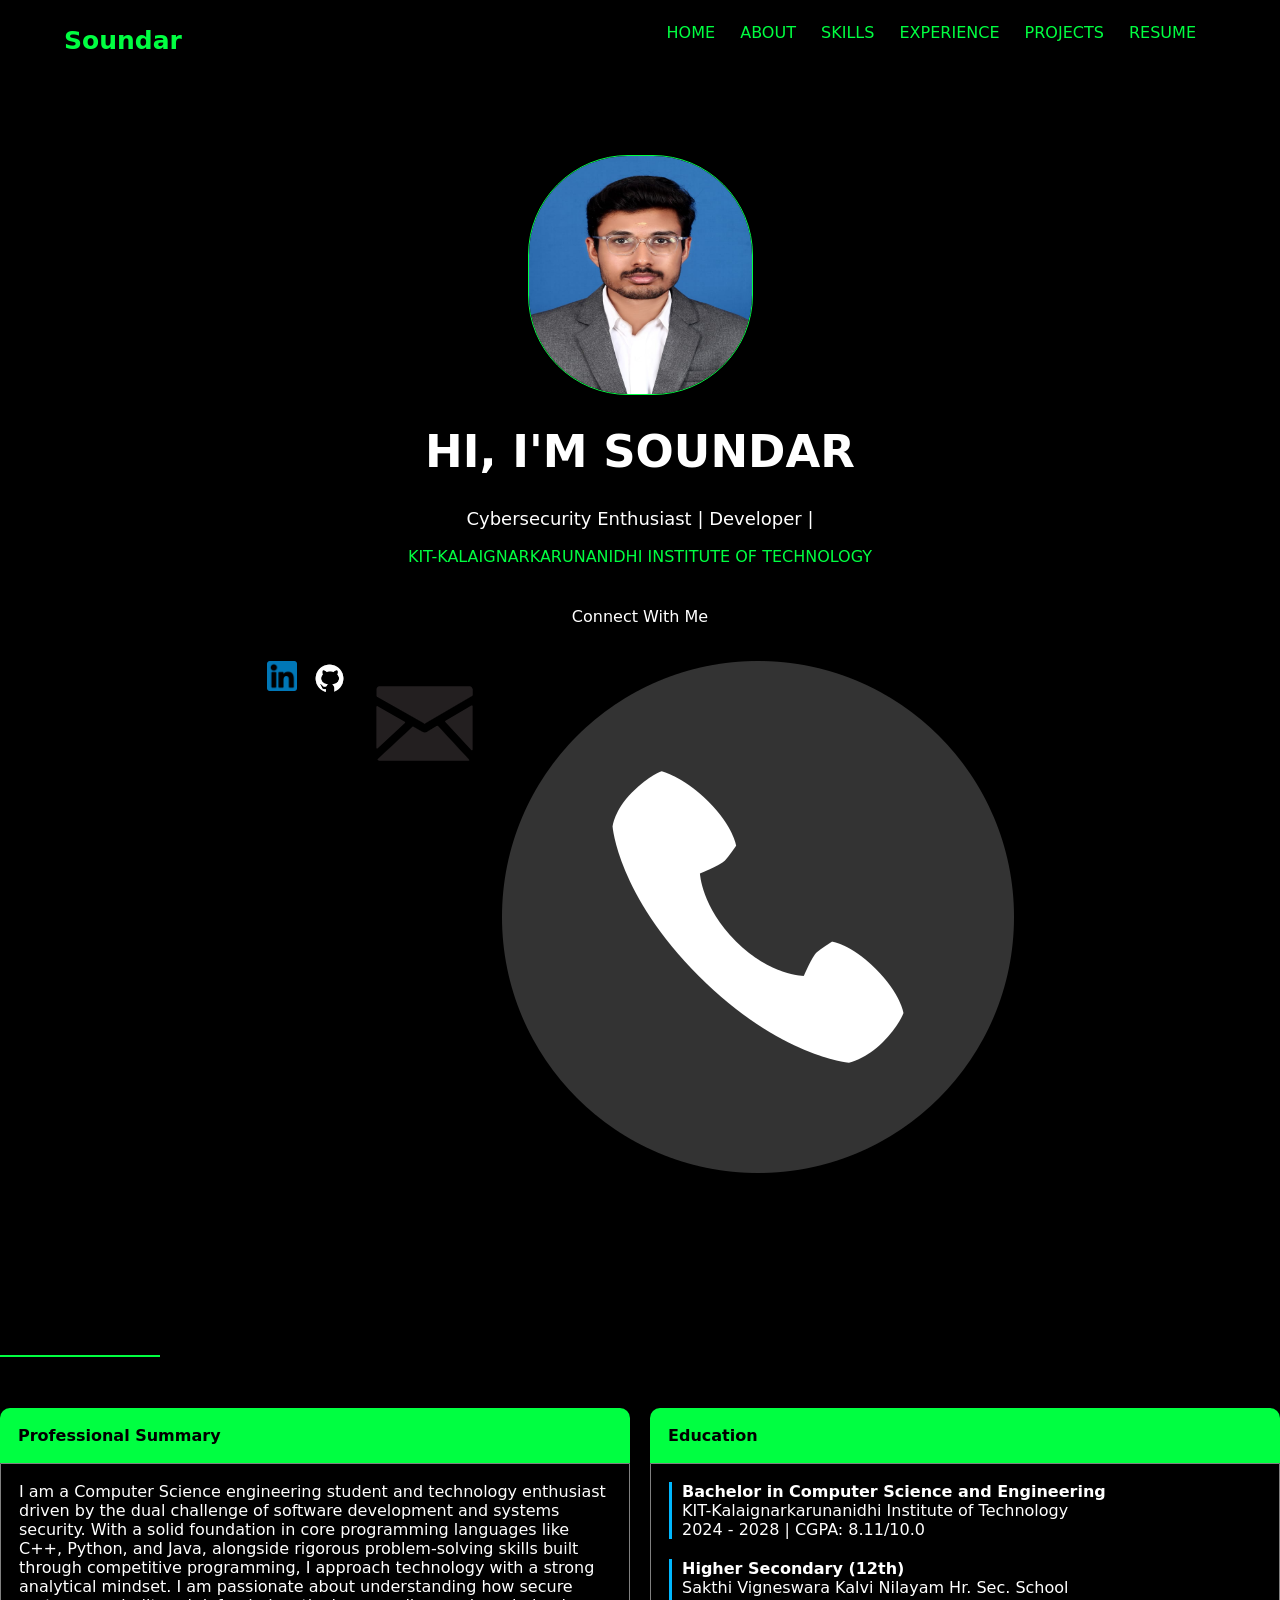
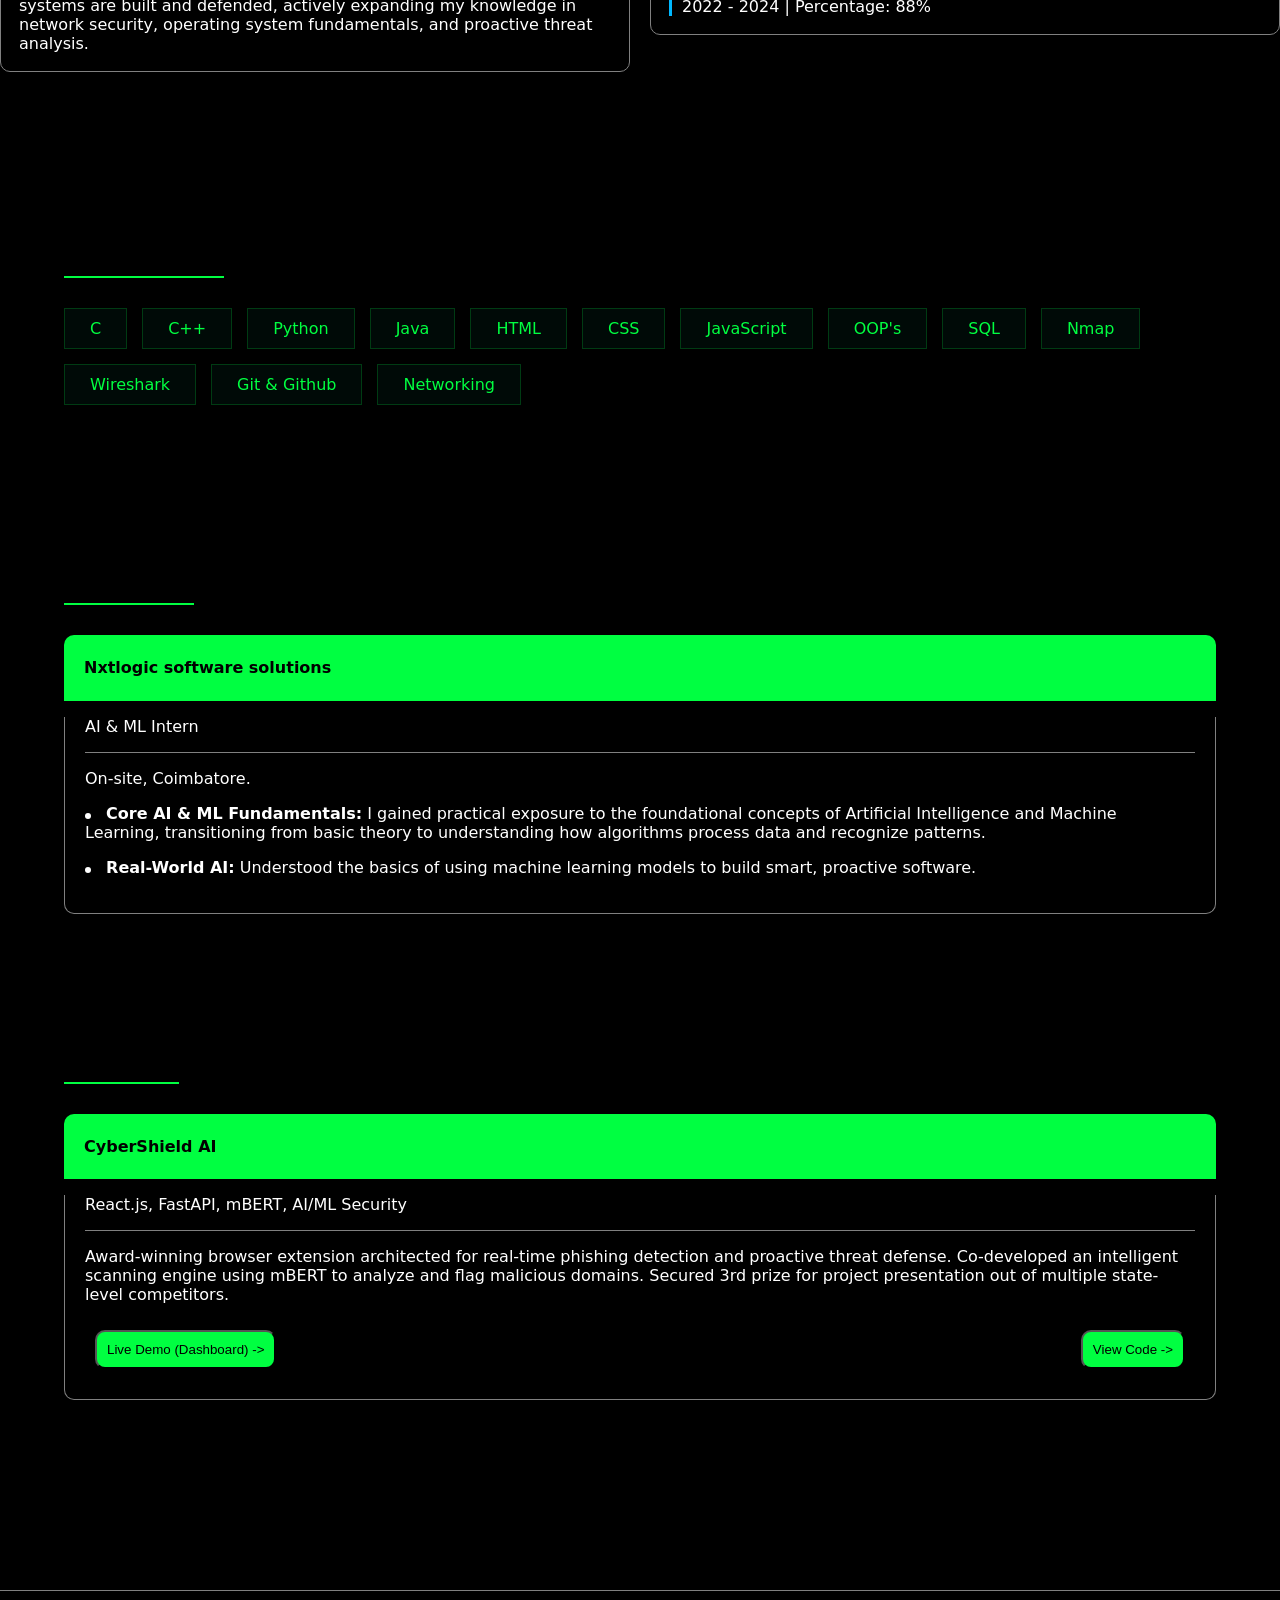
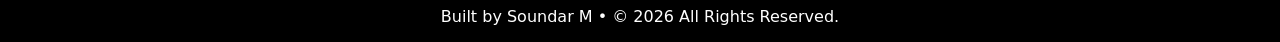
==== commit d8765cf3: "Updated Code" ====
--- a/index.html
+++ b/index.html
@@ -1,177 +1,390 @@
-  <!doctype html>
-  <html lang="en">
-
-    <head>
-      <meta charset="UTF-8" />
-      <meta name="viewport" content="width=device-width, initial-scale=1.0" />
-      <title>Soundar M</title>
-      <link rel="icon" href="https://fav.farm/🛡️" />
-      <link rel="stylesheet" href="styles.css" />
-    </head>
-
-    <body>
-      <div>
+<!doctype html>
+<html lang="en">
+
+<head>
+    <meta charset="UTF-8" />
+    <meta name="viewport" content="width=device-width, initial-scale=1.0" />
+    <title>Soundar M</title>
+
+    <link rel="icon" href="https://fav.farm/🛡️" />
+    <link rel="stylesheet" href="styles.css" />
+</head>
+
+<body>
+
+    <div>
+
+        <!-- HEADER -->
         <div class="header">
-          <div class="nav"><span>Soundar</span></div>
-          <div class="nav2">
-            <ul>
-              <li><a class="navigate" href="#">HOME</a></li>
-              <li><a class="navigate" href="#mobileicon">ABOUT</a></li>
-              <li><a class="navigate" href="#skill">SKILLS</a></li>
-              <li><a class="navigate" href="#experience">EXPERIENCE</a></li>
-              <li><a class="navigate" href="#projects">PROJECTS</a></li>
-              <li><a class="navigate" href="https://drive.google.com/drive/folders/1eovQujfUWmx6KBIlZvpP3qouXZM-AgBq"
-                  target="_blank">RESUME</a></li>
-            </ul>
-          </div>
-        </div>
+
+            <div class="nav">
+                <span>Soundar</span>
+            </div>
+
+            <div class="nav2">
+                <ul>
+                    <li><a class="navigate" href="#">HOME</a></li>
+                    <li><a class="navigate" href="#mobileicon">ABOUT</a></li>
+                    <li><a class="navigate" href="#skill">SKILLS</a></li>
+                    <li><a class="navigate" href="#experience">EXPERIENCE</a></li>
+                    <li><a class="navigate" href="#projects">PROJECTS</a></li>
+
+                    <li>
+                        <a
+                            class="navigate"
+                            href="https://drive.google.com/drive/folders/1eovQujfUWmx6KBIlZvpP3qouXZM-AgBq"
+                            target="_blank"
+                        >
+                            RESUME
+                        </a>
+                    </li>
+                </ul>
+            </div>
+
+        </div>
+
+
+        <!-- PROFILE IMAGE -->
         <div class="img">
-          <img id="img1" src="images/My Image professional.jpeg" alt="Soundar" title="My Pic" />
-        </div>
+            <img
+                id="img1"
+                src="images/My Image professional.jpeg"
+                alt="Soundar"
+                title="My Pic"
+            />
+        </div>
+
+
+        <!-- INTRO -->
         <div class="content">
-          <h1 id="name">HI, I'M SOUNDAR</h1>
-          <p id="name1">
-            Cybersecurity Enthusiast | Developer
-            <span class="cursor-blink">|</span>
-          </p>
-          <p id="institute">KIT-KALAIGNARKARUNANIDHI INSTITUTE OF TECHNOLOGY</p>
-        </div>
+
+            <h1 id="name">HI, I'M SOUNDAR</h1>
+
+            <p id="name1">
+                Cybersecurity Enthusiast | Developer
+                <span class="cursor-blink">|</span>
+            </p>
+
+            <p id="institute">
+                KIT-KALAIGNARKARUNANIDHI INSTITUTE OF TECHNOLOGY
+            </p>
+
+        </div>
+
+
+        <!-- CONTACT -->
         <div>
-          <p id="contacttag">Connect With Me</p>
-          <div class="icons">
-            <a href="https://www.linkedin.com/in/soundar-m-922668323/" target="blank" alt="linkedin"><img
-                id="linkedinicon" src="images/linkedin_img.png" /></a>
-            <a href="https://github.com/soundar-codes" target="blank" alt="github"><img id="githubicon"
-                src="images/github_img.png" /></a>
-            <a href="mailto:soundarsaranya2006.m@gmail.com" target="blank"><img id="mailicon" src="images/gmail_img.png"
-                style="
-                  background-color: white;
-                  width: 30px;
-                  height: 30px;
-                  border-radius: 10px;
-                " /></a>
-            <a href="tel:+919025945334" target="blank"><img src="images/mobile_img.png" id="mobileicon"
-                style="width: 35px; height: 35px" /></a>
-          </div>
-        </div>
-        <div>
-          <h2 id="aboutme" style="color: grey">// ABOUT ME</h2>
-          <div id="aboutmeline"></div>
-          <div class="aboutmeclass">
-            <div id="professionalsummary">
-              <h4 id="prof">Professional Summary</h4>
-              <p id="prof-para">
-                I am a Computer Science engineering student and technology
-                enthusiast driven by the dual challenge of software development
-                and systems security. With a solid foundation in core programming
-                languages like C++, Python, and Java, alongside rigorous
-                problem-solving skills built through competitive programming, I
-                approach technology with a strong analytical mindset. I am
-                passionate about understanding how secure systems are built and
-                defended, actively expanding my knowledge in network security,
-                operating system fundamentals, and proactive threat analysis.
-              </p>
-            </div>
-            <div id="education">
-              <h4 id="edu">Education</h4>
-
-              <div class="edu-para">
-                <div class="edu-content">
-                  <strong style="color: #00b8ff; font-size: 18px">Bachelor in Computer Science and Engineering</strong>
-                  <br />
-                  <span style="font-size: 12px">KIT-Kalaignarkarunanidhi Institute of Technology</span>
-                  <br />
-                  <span style="font-size: 12px; color: #a0a0a0">2024 - 2028 | CGPA: 8.11/10.0</span>
+
+            <p id="contacttag">
+                Connect With Me
+            </p>
+
+            <div class="icons">
+
+                <a
+                    href="https://www.linkedin.com/in/soundar-m-922668323/"
+                    target="_blank"
+                >
+                    <img
+                        id="linkedinicon"
+                        src="images/linkedin_img.png"
+                        alt="LinkedIn"
+                    />
+                </a>
+
+                <a
+                    href="https://github.com/soundar-codes"
+                    target="_blank"
+                >
+                    <img
+                        id="githubicon"
+                        src="images/github_img.png"
+                        alt="GitHub"
+                    />
+                </a>
+
+                <a
+                    href="mailto:soundarsaranya2006.m@gmail.com"
+                    target="_blank"
+                >
+                    <img
+                        id="mailicon"
+                        src="images/gmail_img.png"
+                        alt="Email"
+                    />
+                </a>
+
+                <a
+                    href="tel:+919025945334"
+                    target="_blank"
+                >
+                    <img
+                        src="images/mobile_img.png"
+                        id="mobileicon"
+                        alt="Mobile"
+                    />
+                </a>
+
+            </div>
+
+        </div>
+
+
+        <!-- ABOUT ME -->
+        <section>
+
+            <h2 id="aboutme">
+                // ABOUT ME
+            </h2>
+
+            <div id="aboutmeline"></div>
+
+            <div class="aboutmeclass">
+
+                <!-- PROFESSIONAL SUMMARY -->
+                <div id="professionalsummary">
+
+                    <h4 id="prof">
+                        Professional Summary
+                    </h4>
+
+                    <p id="prof-para">
+                        I am a Computer Science engineering student and technology
+                        enthusiast driven by the dual challenge of software development
+                        and systems security. With a solid foundation in core programming
+                        languages like C++, Python, and Java, alongside rigorous
+                        problem-solving skills built through competitive programming, I
+                        approach technology with a strong analytical mindset. I am
+                        passionate about understanding how secure systems are built and
+                        defended, actively expanding my knowledge in network security,
+                        operating system fundamentals, and proactive threat analysis.
+                    </p>
+
                 </div>
-                <div class="edu-content" id="edu-content2" style="height: 90px">
-                  <strong style="color: #00b8ff; font-size: 18px">Higher Secondary (12th)</strong>
-                  <br />
-                  <span style="font-size: 12px">Sakthi Vigneswara Kalvi Nilayam Hr. Sec. School</span>
-                  <br />
-                  <span style="font-size: 12px; color: #a0a0a0">2022 - 2024 | Percentage: 88%</span>
+
+
+                <!-- EDUCATION -->
+                <div id="education">
+
+                    <h4 id="edu">
+                        Education
+                    </h4>
+
+                    <div class="edu-para">
+
+                        <div class="edu-content">
+
+                            <strong>
+                                Bachelor in Computer Science and Engineering
+                            </strong>
+
+                            <br />
+
+                            <span>
+                                KIT-Kalaignarkarunanidhi Institute of Technology
+                            </span>
+
+                            <br />
+
+                            <span class="edu-year">
+                                2024 - 2028 | CGPA: 8.11/10.0
+                            </span>
+
+                        </div>
+
+
+                        <div
+                            class="edu-content"
+                            id="edu-content2"
+                        >
+
+                            <strong>
+                                Higher Secondary (12th)
+                            </strong>
+
+                            <br />
+
+                            <span>
+                                Sakthi Vigneswara Kalvi Nilayam Hr. Sec. School
+                            </span>
+
+                            <br />
+
+                            <span class="edu-year">
+                                2022 - 2024 | Percentage: 88%
+                            </span>
+
+                        </div>
+
+                    </div>
+
                 </div>
-              </div>
-            </div>
-          </div>
-        </div>
+
+            </div>
+
+        </section>
+
+
+        <!-- SKILLS -->
         <div id="skill"></div>
-        <div class="skill">
-          <h2 style="font-size: 18px; color: grey">> SKILLS_MATRIX</h2>
-          <div id="skill-line"></div>
-          <div class="skill-class">
-            <div class="skills-track">
-              <div class="skill-badge">C</div>
-              <div class="skill-badge">C++</div>
-              <div class="skill-badge">Python</div>
-              <div class="skill-badge">Java</div>
-              <div class="skill-badge">HTML</div>
-              <div class="skill-badge">CSS</div>
-              <div class="skill-badge">JavaScript</div>
-              <div class="skill-badge">OOP's</div>
-              <div class="skill-badge">SQL</div>
-              <div class="skill-badge">Nmap</div>
-              <div class="skill-badge">Wireshark</div>
-              <div class="skill-badge">Git & Github</div>
-              <div class="skill-badge">Networking</div>
-            </div>
-          </div>
-        </div>
-        <div id="experience">
-          <h2 style="font-size: 18px; color: grey">// EXPERIENCE</h2>
-          <div class="exp"></div>
-          <div>
+
+        <section class="skill">
+
+            <h2>
+                &gt; SKILLS_MATRIX
+            </h2>
+
+            <div id="skill-line"></div>
+
+            <div class="skill-class">
+
+                <div class="skills-track">
+
+                    <div class="skill-badge">C</div>
+                    <div class="skill-badge">C++</div>
+                    <div class="skill-badge">Python</div>
+                    <div class="skill-badge">Java</div>
+                    <div class="skill-badge">HTML</div>
+                    <div class="skill-badge">CSS</div>
+                    <div class="skill-badge">JavaScript</div>
+                    <div class="skill-badge">OOP's</div>
+                    <div class="skill-badge">SQL</div>
+                    <div class="skill-badge">Nmap</div>
+                    <div class="skill-badge">Wireshark</div>
+                    <div class="skill-badge">Git & Github</div>
+                    <div class="skill-badge">Networking</div>
+
+                </div>
+
+            </div>
+
+        </section>
+
+
+        <!-- EXPERIENCE -->
+        <section id="experience">
+
+            <h2>
+                // EXPERIENCE
+            </h2>
+
+            <div class="exp"></div>
+
             <div class="company">
-              <h4>Nxtlogic software solutions</h4>
-            </div>
+
+                <h4>
+                    Nxtlogic software solutions
+                </h4>
+
+            </div>
+
             <div class="company-content">
-              <p style="color:#00b8ff;font-size:20px;font-weight: 800;">AI & ML Intern
-              <div class="company-line"></div>
-              On-site,Coimbatore.
-              <br><br>
-              <p>
-              <div class="point"></div>Core AI & ML Fundamentals: I gained practical exposure to the foundational concepts
-              of Artificial Intelligence and Machine Learning, transitioning from basic theory to understanding how
-              algorithms process data and recognize patterns.
-              </p>
-              <p>
-              <div class="point"></div>Real-World AI: Understood the basics of using machine learning models to build
-              smart, proactive software.
-              </p>
-            </div>
-          </div>
-        </div>
-        <div class="projects" id="projects">
-          <h2 style="font-size: 18px; color: grey">// PROJECTS</h2>
-          <div class="pro"></div>
-          <div class="company">
-            <h4>CyberShield AI</h4>
-          </div>
-          <div class="project-content">
-            <p style="color:#00FF41;font-size:20px;padding-left:20px">React.js, FastAPI, mBERT, AI/ML Security</p>
-            <div class="company-line"></div>
-            <br>
-            <p>Award-winning browser extension architected for real-time phishing detection and proactive threat defense.
-              Co-developed
-              an intelligent scanning engine using mBERT to analyze and flag malicious domains. Secured 3rd prize for
-              project
-              presentation out of multiple state-level competitors.
+
+                <p class="role">
+                    AI & ML Intern
+                </p>
+
+                <div class="company-line"></div>
+
+                <p>
+                    On-site, Coimbatore.
+                </p>
+
+                <p>
+                    <span class="point"></span>
+                    <strong>Core AI & ML Fundamentals:</strong>
+                    I gained practical exposure to the foundational concepts
+                    of Artificial Intelligence and Machine Learning, transitioning
+                    from basic theory to understanding how algorithms process data
+                    and recognize patterns.
+                </p>
+
+                <p>
+                    <span class="point"></span>
+                    <strong>Real-World AI:</strong>
+                    Understood the basics of using machine learning models to build
+                    smart, proactive software.
+                </p>
+
+            </div>
+
+        </section>
+
+
+        <!-- PROJECTS -->
+        <section class="projects" id="projects">
+
+            <h2>
+                // PROJECTS
+            </h2>
+
+            <div class="pro"></div>
+
+            <div class="company">
+
+                <h4>
+                    CyberShield AI
+                </h4>
+
+            </div>
+
+            <div class="project-content">
+
+                <p class="project-tech">
+                    React.js, FastAPI, mBERT, AI/ML Security
+                </p>
+
+                <div class="company-line"></div>
+
+                <p>
+                    Award-winning browser extension architected for real-time
+                    phishing detection and proactive threat defense.
+                    Co-developed an intelligent scanning engine using mBERT
+                    to analyze and flag malicious domains. Secured 3rd prize
+                    for project presentation out of multiple state-level
+                    competitors.
+                </p>
+
+                <div class="source">
+
+                    <a
+                        href="https://cybershield-admin-view.vercel.app/"
+                        target="_blank"
+                    >
+                        <button class="sourcelink">
+                            Live Demo (Dashboard) -&gt;
+                        </button>
+                    </a>
+
+                    <a
+                        href="https://github.com/soundar-codes/Cyber_Shield_Ai-final"
+                        target="_blank"
+                    >
+                        <button class="sourcelink">
+                            View Code -&gt;
+                        </button>
+                    </a>
+
+                </div>
+
+            </div>
+
+        </section>
+
+
+        <!-- FOOTER -->
+        <div class="footer">
+
+            <div class="footerline"></div>
+
+            <p class="footercontent">
+                Built by Soundar M • © 2026 All Rights Reserved.
             </p>
-            <br>
-            <div class="source">
-              <a href="https://cybershield-admin-view.vercel.app/" target="_blank"
-                style="text-decoration:none;color:blue;font-weight:600;"><button class="sourcelink">Live Demo(Dashboard)
-                  -></button></a>
-              <a href="https://github.com/soundar-codes/Cyber_Shield_Ai-final" target="_blank"
-                style="text-decoration:none;color:blue;font-weight:600"><button class=sourcelink>View Code -></button></a>
-            </div>
-          </div class="ach">
-        
-          </div>
-        </div>
-        <div class="footer">
-          <div class="footerline"></div>
-          <p class="footercontent">Built by Soundar M • © 2026 All Rights Reserved.</p>
-        </div>
-      </div>
-    </body>
-  </html>+
+        </div>
+
+    </div>
+
+</body>
+
+</html>
--- a/styles.css
+++ b/styles.css
@@ -1,433 +1,459 @@
 body {
-    font-family: system-ui, -apple-system, BlinkMacSystemFont, 'Segoe UI', Roboto, Oxygen, Ubuntu, Cantarell, 'Open Sans', 'Helvetica Neue', sans-serif;
-    background-color: black;
-    margin: 0;
-    overflow-x: hidden;
+    font-family: system-ui,-apple-system,BlinkMacSystemFont,'Segoe UI',Roboto,Oxygen,Ubuntu,Cantarell,'Open Sans','Helvetica Neue',sans-serif;
+    background-color:black;
+    margin:0;
+    overflow-x:hidden;
 }
 
 html {
-    scroll-behavior: smooth;
+    scroll-behavior:smooth;
 }
 
 * {
-    box-sizing: border-box;
+    box-sizing:border-box;
 }
 
 .header {
-    display: flex;
-    justify-content: space-between;
-    align-items: center;
-    position: sticky;
-    top: 0;
-    z-index: 1000;
-    background-color: black;
-    min-height: 65px;
+    display:flex;
+    justify-content:space-between;
+    align-items:center;
+    position:sticky;
+    top:0;
+    z-index:1000;
+    background-color:black;
+    min-height:65px;
+    width:100%;
 }
 
 .nav {
-    color: #00FF41;
-    font-size: 25px;
-    font-weight: 700;
-    margin-left: 200px;
-    padding-top: 15px;
-    display: inline-block;
+    color:#00FF41;
+    font-size:25px;
+    font-weight:700;
+    margin-left:6%;
+    padding-top:15px;
 }
 
 .nav2 {
-    color: #00FF41;
-    display: inline-block;
-    margin-right: 100px;
+    color:#00FF41;
+    margin-right:6%;
 }
 
 .nav2 ul {
-    margin: 0;
-    padding: 0;
+    margin:0;
+    padding:0;
 }
 
 li {
-    display: inline-block;
-    margin-right: 20px;
+    display:inline-block;
+    margin-right:20px;
 }
 
 li:hover {
-    color: blue;
-    cursor: pointer;
-    transition: 0.5s;
+    color:blue;
+    cursor:pointer;
+    transition:0.5s;
 }
 
 .navigate {
-    text-decoration: none;
-    color: #00FF41;
+    text-decoration:none;
+    color:#00FF41;
 }
 
 .img {
-    display: flex;
-    justify-content: center;
-    margin-top: 90px;
-    object-fit: cover;
+    display:flex;
+    justify-content:center;
+    margin-top:90px;
 }
 
 #img1 {
-    height: 240px;
-    width: 225px;
-    border-radius: 100px;
-    opacity: inherit;
-    border: 1px #00FF41 solid;
+    height:240px;
+    width:225px;
+    border-radius:100px;
+    border:1px #00FF41 solid;
 }
 
 #img1:hover {
-    box-shadow: 0 0 20px #00FF41;
-    transition: 0.5s;
+    box-shadow:0 0 20px #00FF41;
+    transition:0.5s;
 }
 
 .content {
-    color: white;
-    width: 100%;
+    color:white;
+    width:100%;
 }
 
 #name {
-    text-align: center;
-    font-size: 45px;
+    text-align:center;
+    font-size:45px;
 }
 
 #name1 {
-    text-align: center;
-    font-size: 18px;
+    text-align:center;
+    font-size:18px;
 }
 
 #institute {
-    text-align: center;
-    color: #00FF41;
+    text-align:center;
+    color:#00FF41;
 }
 
 @keyframes blink {
     50% {
-        opacity: 0;
+        opacity:0;
     }
 }
 
 .cursor-blink {
-    animation: blink 1s step-end infinite;
+    animation:blink 1s step-end infinite;
 }
 
 #contacttag {
-    color: white;
-    text-align: center;
-    padding-top: 25px;
+    color:white;
+    text-align:center;
+    padding-top:25px;
 }
 
 .icons {
-    margin-top: 25px;
-    padding: 10px;
-    display: flex;
-    gap: 15px;
-    justify-content: center;
+    margin-top:25px;
+    padding:10px;
+    display:flex;
+    gap:15px;
+    justify-content:center;
 }
 
 #linkedinicon,
 #githubicon {
-    height: 30px;
-    width: 30px;
+    height:30px;
+    width:30px;
 }
 
 #githubicon {
-    height: 35px;
-    width: 35px;
+    height:35px;
+    width:35px;
 }
 
 #linkedinicon:hover,
 #githubicon:hover,
 #mailicon:hover,
 #mobileicon:hover {
-    transform: scale(1.1);
-    color: #00ffff;
-}
+    transform:scale(1.1);
+    color:#00ffff;
+}
+
+/* MAIN SECTIONS */
 
 #aboutme,
 .skill,
 #experience,
 .projects {
-    margin-left: 210px;
-    margin-top: 120px;
+    width:90%;
+    max-width:1200px;
+    margin-left:auto;
+    margin-right:auto;
+    margin-top:120px;
 }
 
 #aboutmeline {
-    background-color: #00FF41;
-    height: 2px;
-    width: 160px;
-    margin-left: 210px;
+    background-color:#00FF41;
+    height:2px;
+    width:160px;
 }
 
 #skill-line {
-    background-color: #00FF41;
-    height: 2px;
-    width: 160px;
+    background-color:#00FF41;
+    height:2px;
+    width:160px;
 }
 
 .exp {
-    background-color: #00FF41;
-    height: 2px;
-    width: 130px;
+    background-color:#00FF41;
+    height:2px;
+    width:130px;
 }
 
 .pro {
-    background-color: #00FF41;
-    height: 2px;
-    width: 115px;
+    background-color:#00FF41;
+    height:2px;
+    width:115px;
 }
 
 .aboutmeclass {
-    height: 300px;
-    width: 100%;
-    display: flex;
-    justify-content: center;
-    gap: 20px;
-    align-items: center;
-    margin-top: 30px;
+    width:100%;
+    display:flex;
+    justify-content:center;
+    gap:20px;
+    align-items:stretch;
+    margin-top:30px;
 }
 
 #professionalsummary,
 #education {
-    height: 300px;
-    width: 600px;
-}
+    width:50%;
+    min-width:0;
+}
+
+#prof,
+#edu {
+    background-color:#00FF41;
+    padding:18px;
+    border-radius:10px 10px 0 0;
+    margin-bottom:0;
+}
+
+#prof-para,
+.edu-para {
+    background-color:black;
+    color:white;
+    padding:18px;
+    margin-top:0;
+    border:1px grey solid;
+    border-radius:0 0 10px 10px;
+}
+
+.edu-content {
+    border-left:3px solid #00b8ff;
+    padding:0 0 0 10px;
+}
+
+#edu-content2 {
+    margin-top:20px;
+}
+
+/* EXPERIENCE / PROJECTS */
 
 .company {
-    background-color: #00FF41;
-    padding: 2px 2px 2px 20px;
-    border-radius: 10px 10px 0px 0px;
-    width: 1200px;
-    margin-top: 30px;
-}
-
-.exp {
-    margin-top: 0px;
+    background-color:#00FF41;
+    padding:2px 20px;
+    border-radius:10px 10px 0 0;
+    width:100%;
+    margin-top:30px;
 }
 
 .company-content,
 .project-content {
-    width: 1200px;
-    background-color: black;
-    color: white;
-    padding: 0px 20px;
-    border: 1px grey solid;
-    border-top: none;
-    border-radius: 0px 0px 10px 10px;
+    width:100%;
+    background-color:black;
+    color:white;
+    padding:0 20px 20px;
+    border:1px grey solid;
+    border-top:none;
+    border-radius:0 0 10px 10px;
+}
+
+.company-line {
+    background-color:grey;
+    height:1px;
+    width:100%;
+    margin-bottom:10px;
+}
+
+.point {
+    background-color:white;
+    height:6px;
+    width:6px;
+    border-radius:10px;
+    display:inline-block;
+    margin-right:10px;
 }
 
 .source {
-    display: flex;
-    justify-content: space-between;
+    display:flex;
+    justify-content:space-between;
 }
 
 .sourcelink {
-    margin: 10px;
-    padding: 10px;
-    border-radius: 10px;
-    background-color: #00FF41;
+    margin:10px;
+    padding:10px;
+    border-radius:10px;
+    background-color:#00FF41;
 }
 
 .sourcelink:hover {
-    cursor: pointer;
-}
-
-.company-line {
-    background-color: grey;
-    height: 1px;
-    width: 100%;
-    margin-bottom: 10px;
-}
-
-#prof,
-#edu {
-    background-color: #00FF41;
-    padding: 18px;
-    border-radius: 10px 10px 0px 0px;
-    margin-bottom: 0px;
-}
-
-#prof-para,
-.edu-para {
-    background-color: black;
-    color: white;
-    padding: 18px;
-    margin-top: 0px;
-    border: 1px grey solid;
-    border-radius: 0px 0px 10px 10px;
-}
-
-.edu-content {
-    border-left: 3px solid #00b8ff;
-    padding: 0px 0px 0px 10px;
-}
-
-#edu-content2 {
-    margin-top: 20px;
-}
+    cursor:pointer;
+}
+
+/* SKILLS */
 
 .skill {
-    margin-top: 100px;
-    overflow: hidden;
+    overflow:hidden;
 }
 
 .skill-class {
-    width: 100%;
-    overflow: hidden;
+    width:100%;
+    overflow:hidden;
+}
+
+.skills-track {
+    display:flex;
+    flex-wrap:wrap;
+    gap:15px;
+    width:100%;
+    margin:30px 0;
 }
 
 .skill-badge {
-    padding: 10px 25px;
-    background: #10b9810d;
-    border: 1px solid rgba(0, 255, 65, .2);
-    color: #00FF41;
-    font-family: var(--font-mono);
-    font-size: 1rem;
-    cursor: default;
-    transition: all .3s ease;
-    white-space: nowrap;
-    flex-shrink: 0;
-}
-
-.skills-track {
-    display: flex;
-    gap: 2rem;
-    white-space: nowrap;
-    margin: 30px 0;
-    position: relative;
-
-    /* FIX: keep the complete skill list inside the page */
-    transform: translateX(0);
-    animation: none;
-    flex-wrap: wrap;
-    row-gap: 15px;
-}
-
-.point {
-    background-color: white;
-    height: 6px;
-    width: 6px;
-    border-radius: 10px;
-    display: inline-block;
-    margin-right: 10px;
-}
+    padding:10px 25px;
+    background:#10b9810d;
+    border:1px solid rgba(0,255,65,.2);
+    color:#00FF41;
+    font-size:1rem;
+    cursor:default;
+    transition:all .3s ease;
+    white-space:nowrap;
+}
+
+.skill-badge:hover {
+    border-color:#00FF41;
+    box-shadow:0 0 10px rgba(0,255,65,.2);
+}
+
+/* FOOTER */
 
 .footer {
-    margin-top: 190px;
+    margin-top:190px;
 }
 
 .footerline {
-    background-color: grey;
-    height: 1px;
-    width: 100%;
-    margin-bottom: 10px;
+    background-color:grey;
+    height:1px;
+    width:100%;
+    margin-bottom:10px;
 }
 
 .footercontent {
-    color: white;
-    text-align: center;
-}
-
-/* ========================================================
-   LAPTOP SCREENS
-   ======================================================== */
-
-@media (max-width: 1400px) {
+    color:white;
+    text-align:center;
+}
+
+/* LAPTOP */
+
+@media (max-width:1400px) {
 
     .nav {
-        margin-left: 50px;
+        margin-left:5%;
     }
 
     .nav2 {
-        margin-right: 50px;
+        margin-right:5%;
     }
 
     #aboutme,
     .skill,
     #experience,
     .projects {
-        margin-left: 5%;
-    }
-
-    #aboutmeline {
-        margin-left: 5%;
+        width:90%;
+        margin-left:auto;
+        margin-right:auto;
+    }
+}
+
+/* TABLET */
+
+@media (max-width:768px) {
+
+    .header {
+        flex-direction:column;
+        position:static;
+    }
+
+    .nav {
+        margin-left:0;
+        padding-top:10px;
+    }
+
+    .nav2 {
+        margin:15px 0 0;
+    }
+
+    .nav2 ul {
+        display:flex;
+        flex-wrap:wrap;
+        justify-content:center;
+        gap:5px;
+    }
+
+    li {
+        margin-right:10px;
+    }
+
+    #name {
+        font-size:35px;
+    }
+
+    #aboutme,
+    .skill,
+    #experience,
+    .projects {
+        width:90%;
+        margin-left:auto;
+        margin-right:auto;
     }
 
     .aboutmeclass {
-        padding: 0 5%;
+        flex-direction:column;
     }
 
     #professionalsummary,
     #education {
-        width: 48%;
-    }
-
-    .company {
-        width: 90%;
-        margin-left: 5%;
+        width:100%;
+    }
+
+    .source {
+        flex-direction:column;
+    }
+
+    .sourcelink {
+        width:100%;
+        margin-left:0;
+        margin-right:0;
+    }
+
+    .skills-track {
+        gap:10px;
+    }
+}
+
+/* SMALL MOBILE */
+
+@media (max-width:480px) {
+
+    .nav2 ul {
+        gap:8px;
+    }
+
+    li {
+        margin-right:5px;
+        font-size:13px;
+    }
+
+    #img1 {
+        width:190px;
+        height:205px;
+    }
+
+    #name {
+        font-size:28px;
+    }
+
+    #name1 {
+        font-size:16px;
+    }
+
+    #institute {
+        font-size:12px;
+        padding:0 15px;
+    }
+
+    #aboutme,
+    .skill,
+    #experience,
+    .projects {
+        width:92%;
+        margin-top:80px;
     }
 
     .company-content,
     .project-content {
-        width: 90%;
-        margin-left: 5%;
-    }
-}
-
-/* ========================================================
-   TABLET / MOBILE
-   ======================================================== */
-
-@media (max-width: 768px) {
-
-    .header {
-        flex-direction: column;
-        align-items: center;
-        position: static;
-        background-color: black;
-    }
-
-    .nav {
-        margin-left: 0;
-        padding-top: 10px;
-    }
-
-    .nav2 {
-        margin-top: 15px;
-        margin-right: 0;
-    }
-
-    .nav2 ul {
-        display: flex;
-        flex-wrap: wrap;
-        justify-content: center;
-        padding: 0;
-    }
-
-    .aboutmeclass {
-        flex-direction: column;
-        height: auto;
-    }
-
-    #professionalsummary,
-    #education {
-        width: 100%;
-        height: auto;
-        margin-bottom: 20px;
-    }
-
-    .source {
-        flex-direction: column;
-    }
-
-    .sourcelink {
-        width: 100%;
-        margin-left: 0;
-        margin-bottom: 10px;
-    }
-
-    .skills-track {
-        flex-wrap: wrap;
-        gap: 10px;
-        margin: 30px 0;
+        padding:0 15px 15px;
     }
 }
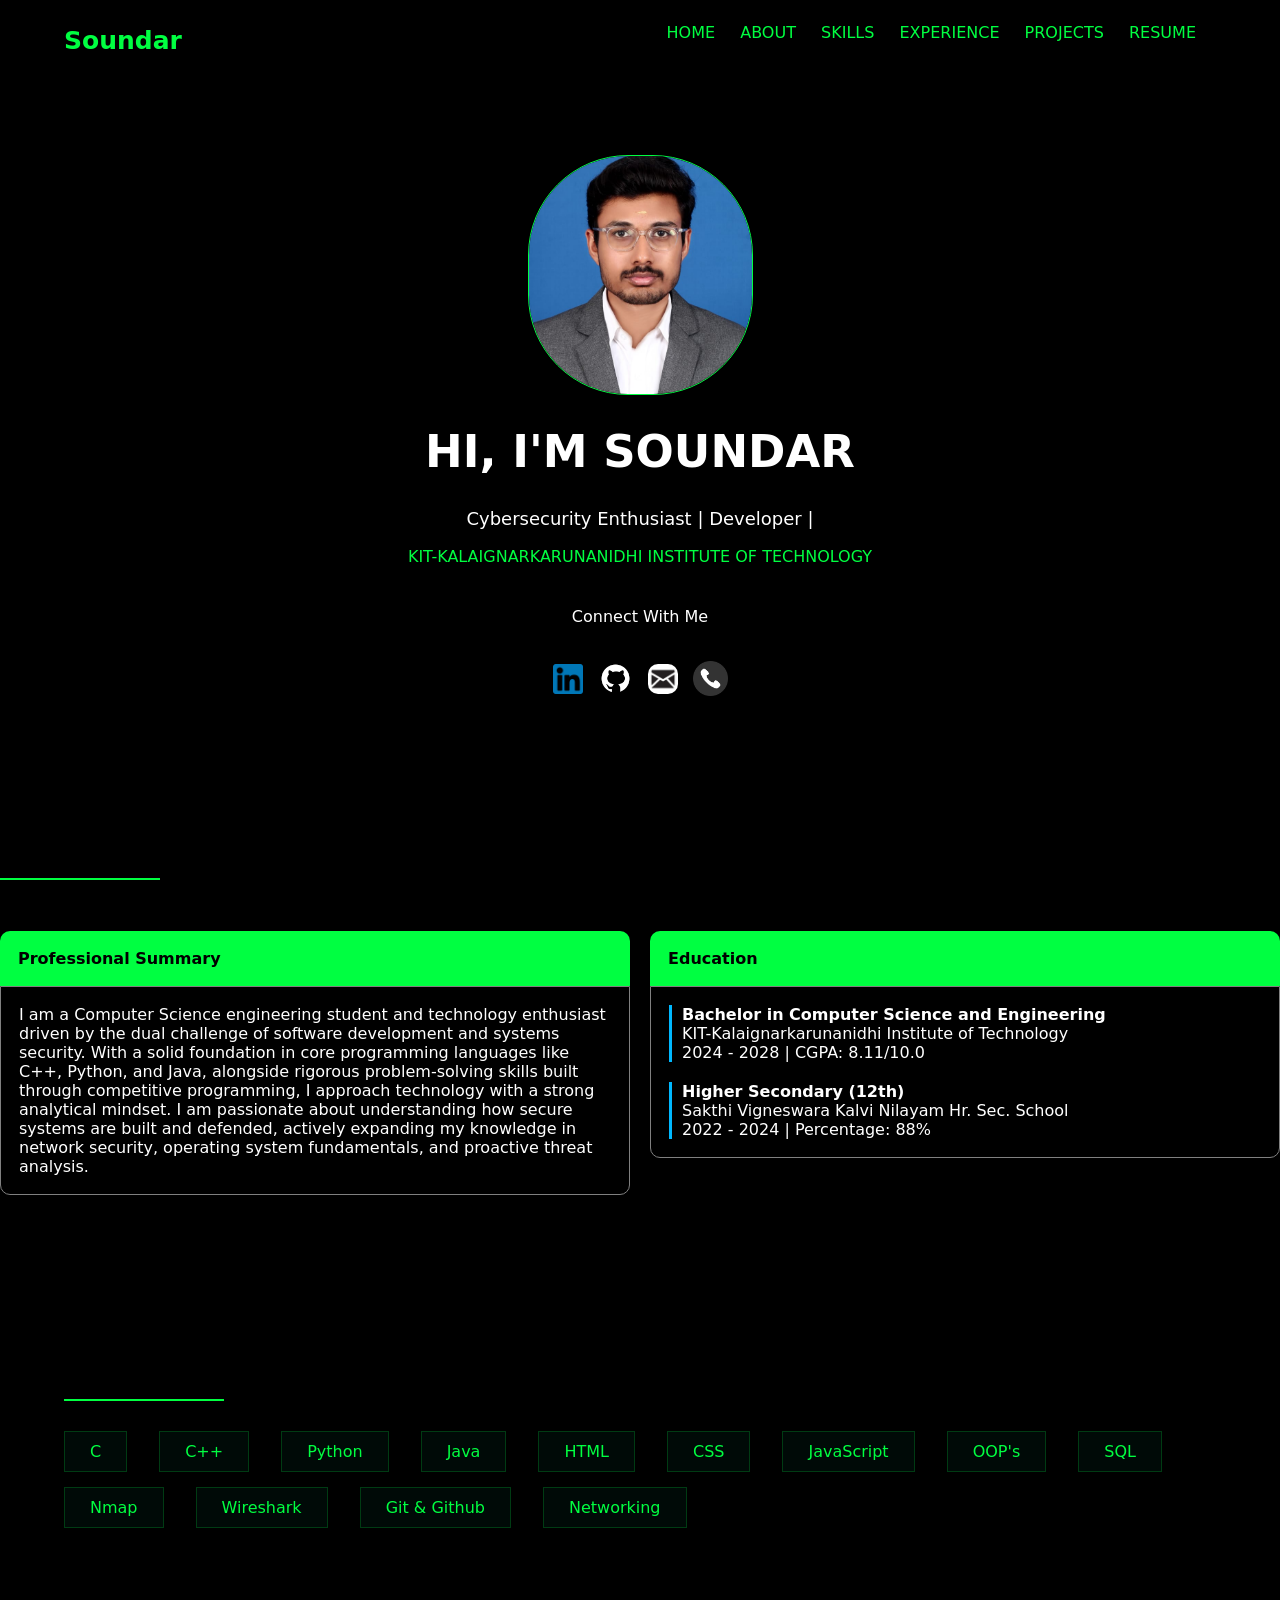
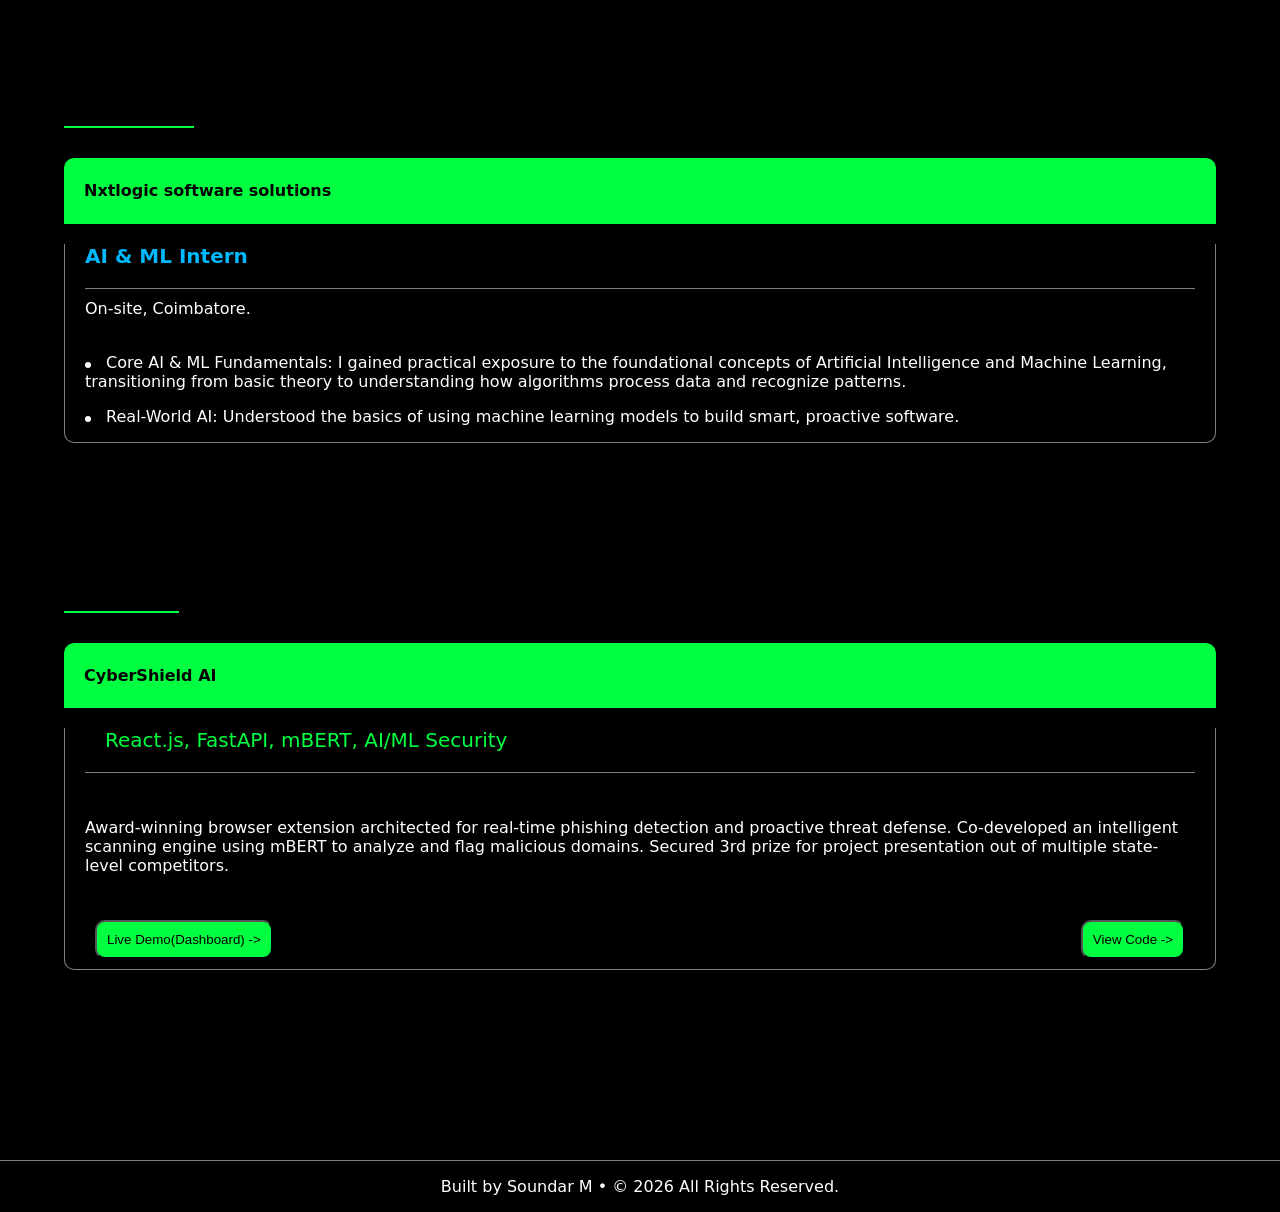
==== commit 4f68f09b: "Updated Code" ====
--- a/index.html
+++ b/index.html
@@ -23,11 +23,25 @@
 
             <div class="nav2">
                 <ul>
-                    <li><a class="navigate" href="#">HOME</a></li>
-                    <li><a class="navigate" href="#mobileicon">ABOUT</a></li>
-                    <li><a class="navigate" href="#skill">SKILLS</a></li>
-                    <li><a class="navigate" href="#experience">EXPERIENCE</a></li>
-                    <li><a class="navigate" href="#projects">PROJECTS</a></li>
+                    <li>
+                        <a class="navigate" href="#">HOME</a>
+                    </li>
+
+                    <li>
+                        <a class="navigate" href="#mobileicon">ABOUT</a>
+                    </li>
+
+                    <li>
+                        <a class="navigate" href="#skill">SKILLS</a>
+                    </li>
+
+                    <li>
+                        <a class="navigate" href="#experience">EXPERIENCE</a>
+                    </li>
+
+                    <li>
+                        <a class="navigate" href="#projects">PROJECTS</a>
+                    </li>
 
                     <li>
                         <a
@@ -58,7 +72,9 @@
         <!-- INTRO -->
         <div class="content">
 
-            <h1 id="name">HI, I'M SOUNDAR</h1>
+            <h1 id="name">
+                HI, I'M SOUNDAR
+            </h1>
 
             <p id="name1">
                 Cybersecurity Enthusiast | Developer
@@ -88,7 +104,7 @@
                     <img
                         id="linkedinicon"
                         src="images/linkedin_img.png"
-                        alt="LinkedIn"
+                        alt="linkedin"
                     />
                 </a>
 
@@ -99,7 +115,7 @@
                     <img
                         id="githubicon"
                         src="images/github_img.png"
-                        alt="GitHub"
+                        alt="github"
                     />
                 </a>
 
@@ -110,7 +126,7 @@
                     <img
                         id="mailicon"
                         src="images/gmail_img.png"
-                        alt="Email"
+                        alt="gmail"
                     />
                 </a>
 
@@ -121,7 +137,7 @@
                     <img
                         src="images/mobile_img.png"
                         id="mobileicon"
-                        alt="Mobile"
+                        alt="mobile"
                     />
                 </a>
 
@@ -131,7 +147,7 @@
 
 
         <!-- ABOUT ME -->
-        <section>
+        <div>
 
             <h2 id="aboutme">
                 // ABOUT ME
@@ -192,7 +208,6 @@
 
                         </div>
 
-
                         <div
                             class="edu-content"
                             id="edu-content2"
@@ -222,13 +237,13 @@
 
             </div>
 
-        </section>
+        </div>
 
 
         <!-- SKILLS -->
         <div id="skill"></div>
 
-        <section class="skill">
+        <div class="skill">
 
             <h2>
                 &gt; SKILLS_MATRIX
@@ -258,11 +273,11 @@
 
             </div>
 
-        </section>
+        </div>
 
 
         <!-- EXPERIENCE -->
-        <section id="experience">
+        <div id="experience">
 
             <h2>
                 // EXPERIENCE
@@ -270,49 +285,68 @@
 
             <div class="exp"></div>
 
-            <div class="company">
-
-                <h4>
-                    Nxtlogic software solutions
-                </h4>
-
-            </div>
-
-            <div class="company-content">
-
-                <p class="role">
-                    AI & ML Intern
-                </p>
-
-                <div class="company-line"></div>
-
-                <p>
+            <div>
+
+                <div class="company">
+
+                    <h4>
+                        Nxtlogic software solutions
+                    </h4>
+
+                </div>
+
+                <div class="company-content">
+
+                    <p
+                        style="
+                        color:#00b8ff;
+                        font-size:20px;
+                        font-weight:800;
+                        "
+                    >
+                        AI & ML Intern
+                    </p>
+
+                    <div class="company-line"></div>
+
                     On-site, Coimbatore.
-                </p>
-
-                <p>
-                    <span class="point"></span>
-                    <strong>Core AI & ML Fundamentals:</strong>
-                    I gained practical exposure to the foundational concepts
-                    of Artificial Intelligence and Machine Learning, transitioning
-                    from basic theory to understanding how algorithms process data
-                    and recognize patterns.
-                </p>
-
-                <p>
-                    <span class="point"></span>
-                    <strong>Real-World AI:</strong>
-                    Understood the basics of using machine learning models to build
-                    smart, proactive software.
-                </p>
-
-            </div>
-
-        </section>
+
+                    <br><br>
+
+                    <p>
+
+                        <span class="point"></span>
+
+                        Core AI & ML Fundamentals:
+                        I gained practical exposure to the foundational concepts
+                        of Artificial Intelligence and Machine Learning, transitioning
+                        from basic theory to understanding how algorithms process data
+                        and recognize patterns.
+
+                    </p>
+
+                    <p>
+
+                        <span class="point"></span>
+
+                        Real-World AI:
+                        Understood the basics of using machine learning models to build
+                        smart, proactive software.
+
+                    </p>
+
+                </div>
+
+            </div>
+
+        </div>
 
 
         <!-- PROJECTS -->
-        <section class="projects" id="projects">
+        <div
+            class="projects"
+            id="projects"
+        >
 
             <h2>
                 // PROJECTS
@@ -330,38 +364,57 @@
 
             <div class="project-content">
 
-                <p class="project-tech">
+                <p
+                    style="
+                    color:#00FF41;
+                    font-size:20px;
+                    padding-left:20px;
+                    "
+                >
                     React.js, FastAPI, mBERT, AI/ML Security
                 </p>
 
                 <div class="company-line"></div>
+
+                <br>
 
                 <p>
                     Award-winning browser extension architected for real-time
                     phishing detection and proactive threat defense.
                     Co-developed an intelligent scanning engine using mBERT
-                    to analyze and flag malicious domains. Secured 3rd prize
-                    for project presentation out of multiple state-level
-                    competitors.
+                    to analyze and flag malicious domains. Secured 3rd prize for
+                    project presentation out of multiple state-level competitors.
                 </p>
+
+                <br>
 
                 <div class="source">
 
                     <a
                         href="https://cybershield-admin-view.vercel.app/"
                         target="_blank"
+                        style="
+                        text-decoration:none;
+                        color:blue;
+                        font-weight:600;
+                        "
                     >
                         <button class="sourcelink">
-                            Live Demo (Dashboard) -&gt;
+                            Live Demo(Dashboard) ->
                         </button>
                     </a>
 
                     <a
                         href="https://github.com/soundar-codes/Cyber_Shield_Ai-final"
                         target="_blank"
+                        style="
+                        text-decoration:none;
+                        color:blue;
+                        font-weight:600;
+                        "
                     >
                         <button class="sourcelink">
-                            View Code -&gt;
+                            View Code ->
                         </button>
                     </a>
 
@@ -369,7 +422,7 @@
 
             </div>
 
-        </section>
+        </div>
 
 
         <!-- FOOTER -->
--- a/styles.css
+++ b/styles.css
@@ -1,459 +1,700 @@
 body {
-    font-family: system-ui,-apple-system,BlinkMacSystemFont,'Segoe UI',Roboto,Oxygen,Ubuntu,Cantarell,'Open Sans','Helvetica Neue',sans-serif;
-    background-color:black;
-    margin:0;
-    overflow-x:hidden;
+    font-family: system-ui, -apple-system, BlinkMacSystemFont, 'Segoe UI',
+        Roboto, Oxygen, Ubuntu, Cantarell, 'Open Sans', 'Helvetica Neue',
+        sans-serif;
+
+    background-color: black;
+    margin: 0;
+
+    overflow-x: hidden;
 }
 
 html {
-    scroll-behavior:smooth;
+    scroll-behavior: smooth;
 }
 
 * {
-    box-sizing:border-box;
-}
+    box-sizing: border-box;
+}
+
+
+/* =========================
+   HEADER
+========================= */
 
 .header {
-    display:flex;
-    justify-content:space-between;
-    align-items:center;
-    position:sticky;
-    top:0;
-    z-index:1000;
-    background-color:black;
-    min-height:65px;
-    width:100%;
+    display: flex;
+    justify-content: space-between;
+    align-items: center;
+
+    position: sticky;
+    top: 0;
+
+    z-index: 1000;
+
+    background-color: black;
+
+    min-height: 65px;
+    width: 100%;
 }
 
 .nav {
-    color:#00FF41;
-    font-size:25px;
-    font-weight:700;
-    margin-left:6%;
-    padding-top:15px;
+    color: #00FF41;
+    font-size: 25px;
+    font-weight: 700;
+
+    margin-left: 6%;
+
+    padding-top: 15px;
 }
 
 .nav2 {
-    color:#00FF41;
-    margin-right:6%;
+    color: #00FF41;
+
+    margin-right: 6%;
 }
 
 .nav2 ul {
-    margin:0;
-    padding:0;
+    margin: 0;
+    padding: 0;
 }
 
 li {
-    display:inline-block;
-    margin-right:20px;
+    display: inline-block;
+    margin-right: 20px;
 }
 
 li:hover {
-    color:blue;
-    cursor:pointer;
-    transition:0.5s;
+    color: blue;
+    cursor: pointer;
+    transition: 0.5s;
 }
 
 .navigate {
-    text-decoration:none;
-    color:#00FF41;
-}
+    text-decoration: none;
+    color: #00FF41;
+}
+
+
+/* =========================
+   PROFILE IMAGE
+========================= */
 
 .img {
-    display:flex;
-    justify-content:center;
-    margin-top:90px;
+    display: flex;
+    justify-content: center;
+
+    margin-top: 90px;
+
+    width: 100%;
 }
 
 #img1 {
-    height:240px;
-    width:225px;
-    border-radius:100px;
-    border:1px #00FF41 solid;
+    height: 240px;
+    width: 225px;
+
+    max-width: 100%;
+    object-fit: cover;
+
+    border-radius: 100px;
+
+    opacity: inherit;
+
+    border: 1px #00FF41 solid;
 }
 
 #img1:hover {
-    box-shadow:0 0 20px #00FF41;
-    transition:0.5s;
-}
+    box-shadow: 0 0 20px #00FF41;
+    transition: 0.5s;
+}
+
+
+/* =========================
+   INTRO
+========================= */
 
 .content {
-    color:white;
-    width:100%;
+    color: white;
+    width: 100%;
+
+    text-align: center;
 }
 
 #name {
-    text-align:center;
-    font-size:45px;
+    text-align: center;
+    font-size: 45px;
 }
 
 #name1 {
-    text-align:center;
-    font-size:18px;
+    text-align: center;
+    font-size: 18px;
 }
 
 #institute {
-    text-align:center;
-    color:#00FF41;
+    text-align: center;
+    color: #00FF41;
 }
 
 @keyframes blink {
     50% {
-        opacity:0;
+        opacity: 0;
     }
 }
 
 .cursor-blink {
-    animation:blink 1s step-end infinite;
-}
+    animation: blink 1s step-end infinite;
+}
+
+
+/* =========================
+   CONTACT
+========================= */
 
 #contacttag {
-    color:white;
-    text-align:center;
-    padding-top:25px;
+    color: white;
+    text-align: center;
+
+    padding-top: 25px;
 }
 
 .icons {
-    margin-top:25px;
-    padding:10px;
-    display:flex;
-    gap:15px;
-    justify-content:center;
+    margin-top: 25px;
+
+    padding: 10px;
+
+    display: flex;
+
+    gap: 15px;
+
+    justify-content: center;
+    align-items: center;
+
+    width: 100%;
 }
 
 #linkedinicon,
+#githubicon,
+#mailicon,
+#mobileicon {
+    object-fit: contain;
+
+    max-width: 100%;
+}
+
+#linkedinicon {
+    height: 30px;
+    width: 30px;
+}
+
 #githubicon {
-    height:30px;
-    width:30px;
-}
-
-#githubicon {
-    height:35px;
-    width:35px;
+    height: 35px;
+    width: 35px;
+}
+
+#mailicon {
+    background-color: white;
+
+    width: 30px !important;
+    height: 30px !important;
+
+    border-radius: 10px;
+}
+
+#mobileicon {
+    width: 35px !important;
+    height: 35px !important;
 }
 
 #linkedinicon:hover,
 #githubicon:hover,
 #mailicon:hover,
 #mobileicon:hover {
-    transform:scale(1.1);
-    color:#00ffff;
-}
-
-/* MAIN SECTIONS */
+    transform: scale(1.1);
+    color: #00ffff;
+
+    transition: 0.3s;
+}
+
+
+/* =========================
+   MAIN SECTION LAYOUT
+========================= */
 
 #aboutme,
 .skill,
 #experience,
 .projects {
-    width:90%;
-    max-width:1200px;
-    margin-left:auto;
-    margin-right:auto;
-    margin-top:120px;
-}
+    width: 90%;
+    max-width: 1200px;
+
+    margin-left: auto;
+    margin-right: auto;
+
+    margin-top: 120px;
+}
+
+
+/* =========================
+   SECTION LINES
+========================= */
 
 #aboutmeline {
-    background-color:#00FF41;
-    height:2px;
-    width:160px;
+    background-color: #00FF41;
+
+    height: 2px;
+    width: 160px;
 }
 
 #skill-line {
-    background-color:#00FF41;
-    height:2px;
-    width:160px;
+    background-color: #00FF41;
+
+    height: 2px;
+    width: 160px;
 }
 
 .exp {
-    background-color:#00FF41;
-    height:2px;
-    width:130px;
+    background-color: #00FF41;
+
+    height: 2px;
+    width: 130px;
 }
 
 .pro {
-    background-color:#00FF41;
-    height:2px;
-    width:115px;
-}
+    background-color: #00FF41;
+
+    height: 2px;
+    width: 115px;
+}
+
+
+/* =========================
+   ABOUT ME
+========================= */
 
 .aboutmeclass {
-    width:100%;
-    display:flex;
-    justify-content:center;
-    gap:20px;
-    align-items:stretch;
-    margin-top:30px;
+    width: 100%;
+
+    display: flex;
+
+    justify-content: center;
+
+    gap: 20px;
+
+    align-items: stretch;
+
+    margin-top: 30px;
 }
 
 #professionalsummary,
 #education {
-    width:50%;
-    min-width:0;
+    height: auto;
+
+    width: 50%;
+
+    min-width: 0;
 }
 
 #prof,
 #edu {
-    background-color:#00FF41;
-    padding:18px;
-    border-radius:10px 10px 0 0;
-    margin-bottom:0;
+    background-color: #00FF41;
+
+    padding: 18px;
+
+    border-radius: 10px 10px 0px 0px;
+
+    margin-bottom: 0px;
 }
 
 #prof-para,
 .edu-para {
-    background-color:black;
-    color:white;
-    padding:18px;
-    margin-top:0;
-    border:1px grey solid;
-    border-radius:0 0 10px 10px;
+    background-color: black;
+
+    color: white;
+
+    padding: 18px;
+
+    margin-top: 0px;
+
+    border: 1px grey solid;
+
+    border-radius: 0px 0px 10px 10px;
 }
 
 .edu-content {
-    border-left:3px solid #00b8ff;
-    padding:0 0 0 10px;
+    border-left: 3px solid #00b8ff;
+
+    padding: 0px 0px 0px 10px;
 }
 
 #edu-content2 {
-    margin-top:20px;
-}
-
-/* EXPERIENCE / PROJECTS */
+    margin-top: 20px;
+}
+
+
+/* =========================
+   SKILLS
+========================= */
+
+.skill {
+    overflow: hidden;
+}
+
+.skill-class {
+    width: 100%;
+
+    overflow: hidden;
+}
+
+.skill-badge {
+    padding: 10px 25px;
+
+    background: #10b9810d;
+
+    border: 1px solid rgba(0, 255, 65, .2);
+
+    color: #00FF41;
+
+    font-family: var(--font-mono);
+
+    font-size: 1rem;
+
+    cursor: default;
+
+    transition: all .3s ease;
+
+    white-space: nowrap;
+
+    flex-shrink: 0;
+}
+
+.skills-track {
+    display: flex;
+
+    gap: 2rem;
+
+    white-space: normal;
+
+    margin: 30px 0;
+
+    position: relative;
+
+    transform: translateX(0);
+
+    animation: none;
+
+    flex-wrap: wrap;
+
+    row-gap: 15px;
+
+    width: 100%;
+}
+
+
+/* =========================
+   EXPERIENCE
+========================= */
 
 .company {
-    background-color:#00FF41;
-    padding:2px 20px;
-    border-radius:10px 10px 0 0;
-    width:100%;
-    margin-top:30px;
+    background-color: #00FF41;
+
+    padding: 2px 20px;
+
+    border-radius: 10px 10px 0px 0px;
+
+    width: 100%;
+
+    margin-top: 30px;
 }
 
 .company-content,
 .project-content {
-    width:100%;
-    background-color:black;
-    color:white;
-    padding:0 20px 20px;
-    border:1px grey solid;
-    border-top:none;
-    border-radius:0 0 10px 10px;
+    width: 100%;
+
+    background-color: black;
+
+    color: white;
+
+    padding: 0px 20px;
+
+    border: 1px grey solid;
+
+    border-top: none;
+
+    border-radius: 0px 0px 10px 10px;
+
+    overflow-wrap: break-word;
 }
 
 .company-line {
-    background-color:grey;
-    height:1px;
-    width:100%;
-    margin-bottom:10px;
+    background-color: grey;
+
+    height: 1px;
+
+    width: 100%;
+
+    margin-bottom: 10px;
 }
 
 .point {
-    background-color:white;
-    height:6px;
-    width:6px;
-    border-radius:10px;
-    display:inline-block;
-    margin-right:10px;
-}
+    background-color: white;
+
+    height: 6px;
+    width: 6px;
+
+    border-radius: 10px;
+
+    display: inline-block;
+
+    margin-right: 10px;
+}
+
+
+/* =========================
+   PROJECTS
+========================= */
 
 .source {
-    display:flex;
-    justify-content:space-between;
+    display: flex;
+
+    justify-content: space-between;
+
+    gap: 20px;
 }
 
 .sourcelink {
-    margin:10px;
-    padding:10px;
-    border-radius:10px;
-    background-color:#00FF41;
+    margin: 10px;
+
+    padding: 10px;
+
+    border-radius: 10px;
+
+    background-color: #00FF41;
 }
 
 .sourcelink:hover {
-    cursor:pointer;
-}
-
-/* SKILLS */
-
-.skill {
-    overflow:hidden;
-}
-
-.skill-class {
-    width:100%;
-    overflow:hidden;
-}
-
-.skills-track {
-    display:flex;
-    flex-wrap:wrap;
-    gap:15px;
-    width:100%;
-    margin:30px 0;
-}
-
-.skill-badge {
-    padding:10px 25px;
-    background:#10b9810d;
-    border:1px solid rgba(0,255,65,.2);
-    color:#00FF41;
-    font-size:1rem;
-    cursor:default;
-    transition:all .3s ease;
-    white-space:nowrap;
-}
-
-.skill-badge:hover {
-    border-color:#00FF41;
-    box-shadow:0 0 10px rgba(0,255,65,.2);
-}
-
-/* FOOTER */
+    cursor: pointer;
+}
+
+
+/* =========================
+   FOOTER
+========================= */
 
 .footer {
-    margin-top:190px;
+    margin-top: 190px;
 }
 
 .footerline {
-    background-color:grey;
-    height:1px;
-    width:100%;
-    margin-bottom:10px;
+    background-color: grey;
+
+    height: 1px;
+
+    width: 100%;
+
+    margin-bottom: 10px;
 }
 
 .footercontent {
-    color:white;
-    text-align:center;
-}
-
-/* LAPTOP */
-
-@media (max-width:1400px) {
+    color: white;
+
+    text-align: center;
+}
+
+
+/* =====================================================
+   LAPTOP
+===================================================== */
+
+@media (max-width: 1400px) {
 
     .nav {
-        margin-left:5%;
+        margin-left: 5%;
     }
 
     .nav2 {
-        margin-right:5%;
+        margin-right: 5%;
     }
 
     #aboutme,
     .skill,
     #experience,
     .projects {
-        width:90%;
-        margin-left:auto;
-        margin-right:auto;
-    }
-}
-
-/* TABLET */
-
-@media (max-width:768px) {
+        width: 90%;
+
+        margin-left: auto;
+        margin-right: auto;
+    }
+}
+
+
+/* =====================================================
+   TABLET / MOBILE
+===================================================== */
+
+@media (max-width: 768px) {
 
     .header {
-        flex-direction:column;
-        position:static;
+        flex-direction: column;
+
+        align-items: center;
+
+        position: static;
+
+        padding-bottom: 15px;
     }
 
     .nav {
-        margin-left:0;
-        padding-top:10px;
+        margin-left: 0;
+
+        padding-top: 10px;
     }
 
     .nav2 {
-        margin:15px 0 0;
+        margin-top: 15px;
+
+        margin-right: 0;
+
+        width: 100%;
     }
 
     .nav2 ul {
-        display:flex;
-        flex-wrap:wrap;
-        justify-content:center;
-        gap:5px;
+        display: flex;
+
+        flex-wrap: wrap;
+
+        justify-content: center;
+
+        gap: 8px;
+
+        width: 100%;
     }
 
     li {
-        margin-right:10px;
-    }
+        margin-right: 5px;
+    }
+
+
+    /* ABOUT */
+
+    .aboutmeclass {
+        flex-direction: column;
+
+        height: auto;
+
+        width: 100%;
+    }
+
+    #professionalsummary,
+    #education {
+        width: 100%;
+
+        height: auto;
+
+        margin-bottom: 20px;
+    }
+
+
+    /* EXPERIENCE / PROJECTS */
+
+    .company,
+    .company-content,
+    .project-content {
+        width: 100%;
+    }
+
+
+    /* PROJECT BUTTONS */
+
+    .source {
+        flex-direction: column;
+
+        gap: 0;
+    }
+
+    .sourcelink {
+        width: 100%;
+
+        margin-left: 0;
+
+        margin-bottom: 10px;
+    }
+
+
+    /* SKILLS */
+
+    .skills-track {
+        flex-wrap: wrap;
+
+        gap: 10px;
+
+        margin: 30px 0;
+    }
+}
+
+
+/* =====================================================
+   SMALL MOBILE
+===================================================== */
+
+@media (max-width: 480px) {
+
+    .nav2 ul {
+        gap: 6px;
+    }
+
+    li {
+        margin-right: 3px;
+
+        font-size: 13px;
+    }
+
+
+    #img1 {
+        width: 190px;
+
+        height: 205px;
+    }
+
 
     #name {
-        font-size:35px;
-    }
+        font-size: 30px;
+    }
+
+    #name1 {
+        font-size: 16px;
+    }
+
+    #institute {
+        font-size: 12px;
+
+        padding: 0 15px;
+    }
+
 
     #aboutme,
     .skill,
     #experience,
     .projects {
-        width:90%;
-        margin-left:auto;
-        margin-right:auto;
-    }
-
-    .aboutmeclass {
-        flex-direction:column;
-    }
-
-    #professionalsummary,
-    #education {
-        width:100%;
-    }
-
-    .source {
-        flex-direction:column;
-    }
-
-    .sourcelink {
-        width:100%;
-        margin-left:0;
-        margin-right:0;
-    }
-
-    .skills-track {
-        gap:10px;
-    }
-}
-
-/* SMALL MOBILE */
-
-@media (max-width:480px) {
-
-    .nav2 ul {
-        gap:8px;
-    }
-
-    li {
-        margin-right:5px;
-        font-size:13px;
-    }
-
-    #img1 {
-        width:190px;
-        height:205px;
-    }
-
-    #name {
-        font-size:28px;
-    }
-
-    #name1 {
-        font-size:16px;
-    }
-
-    #institute {
-        font-size:12px;
-        padding:0 15px;
-    }
-
-    #aboutme,
-    .skill,
-    #experience,
-    .projects {
-        width:92%;
-        margin-top:80px;
-    }
+        width: 92%;
+
+        margin-top: 80px;
+    }
+
 
     .company-content,
     .project-content {
-        padding:0 15px 15px;
+        padding: 0px 15px;
+    }
+
+
+    .skill-badge {
+        padding: 8px 15px;
+
+        font-size: 14px;
+    }
+
+
+    .footer {
+        margin-top: 100px;
     }
 }
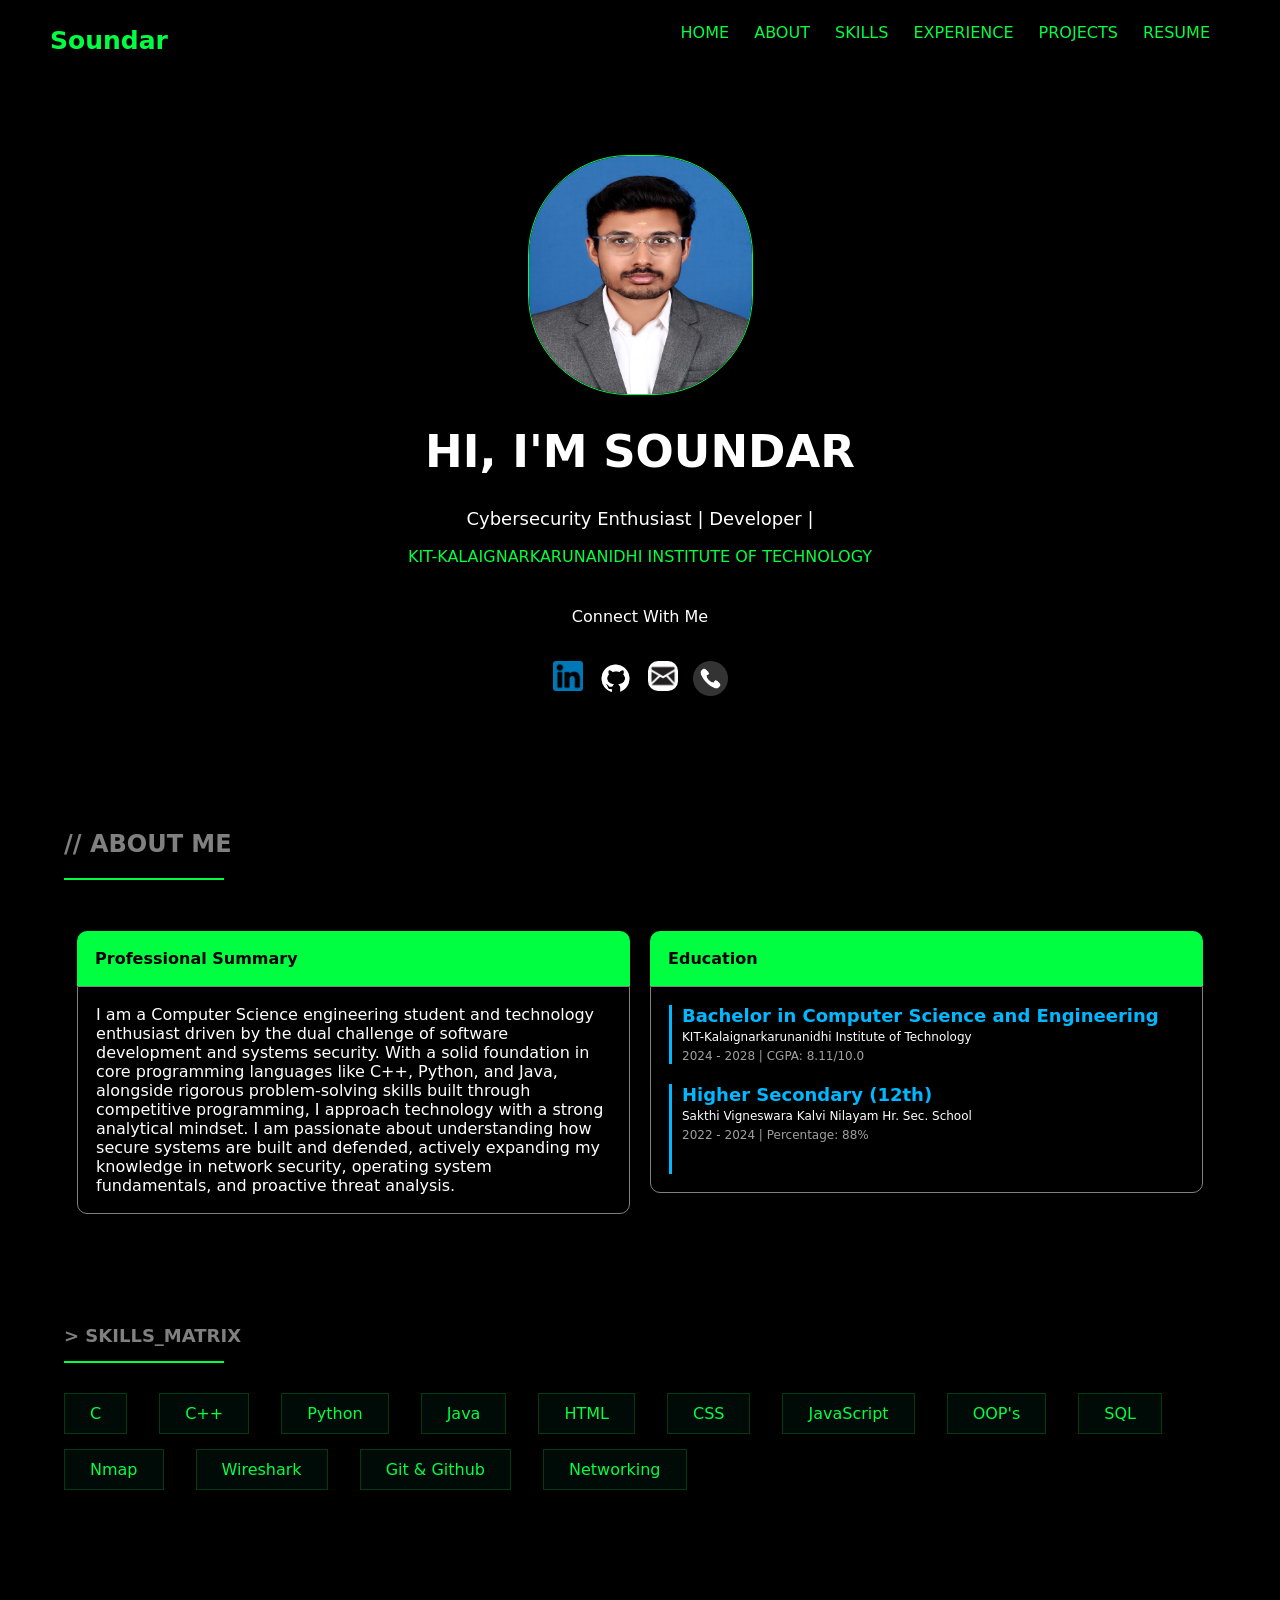
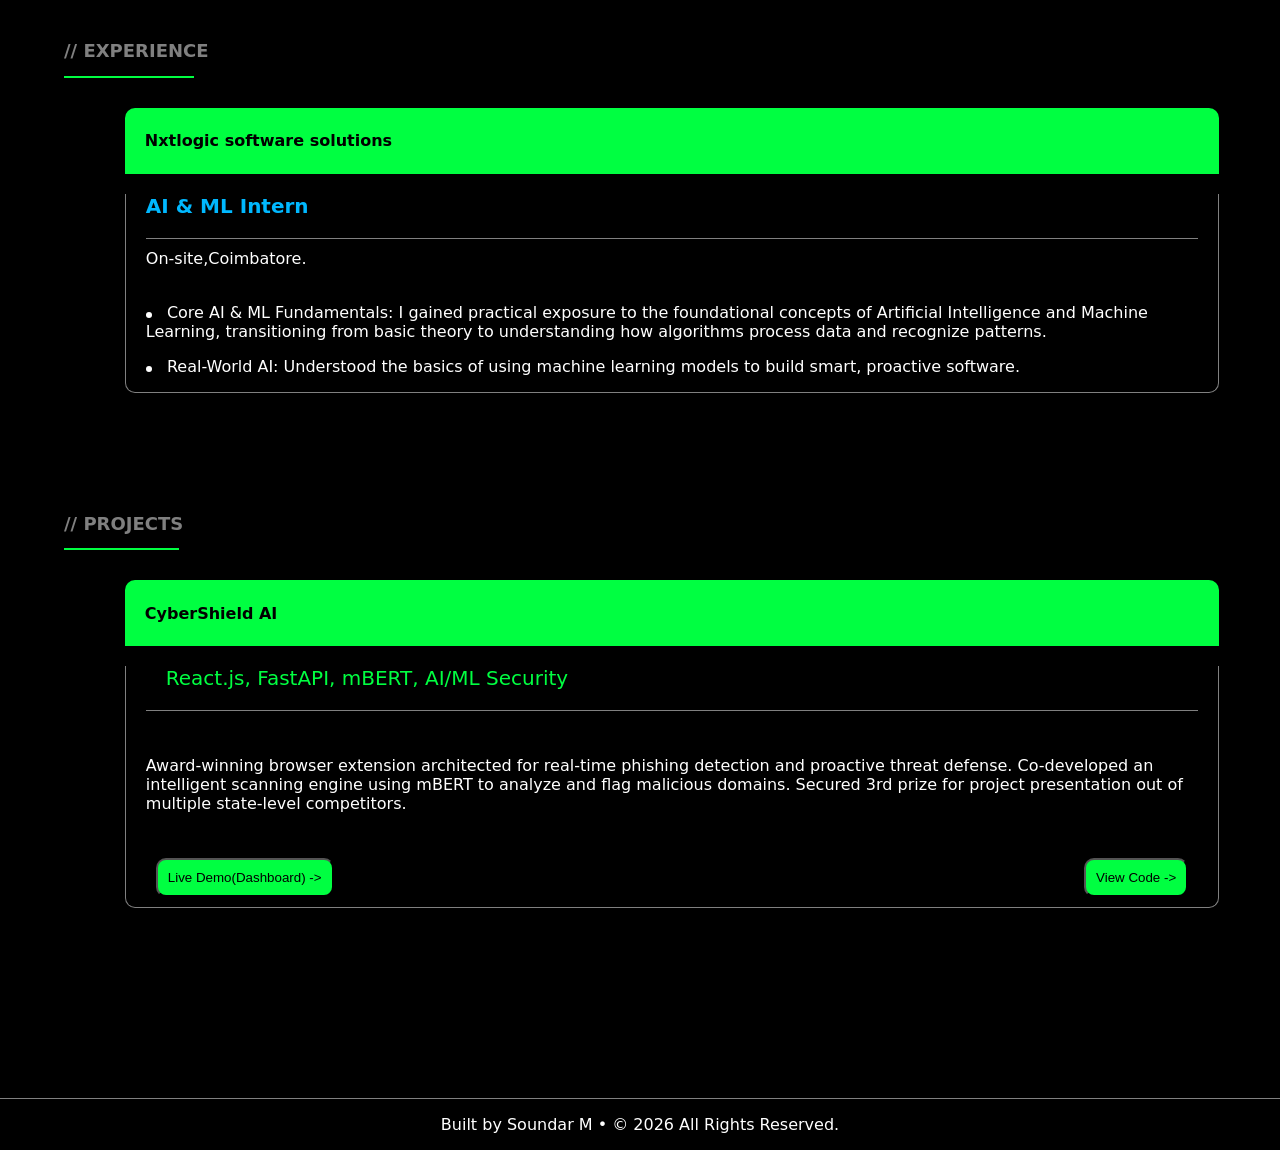
==== commit 6bf89db9: "Updated Code" ====
--- a/index.html
+++ b/index.html
@@ -1,443 +1,266 @@
 <!doctype html>
 <html lang="en">
 
-<head>
+  <head>
     <meta charset="UTF-8" />
     <meta name="viewport" content="width=device-width, initial-scale=1.0" />
     <title>Soundar M</title>
-
     <link rel="icon" href="https://fav.farm/🛡️" />
     <link rel="stylesheet" href="styles.css" />
-</head>
-
-<body>
-
+  </head>
+
+  <body>
     <div>
-
-        <!-- HEADER -->
-        <div class="header">
-
-            <div class="nav">
-                <span>Soundar</span>
+      <div class="header">
+        <div class="nav"><span>Soundar</span></div>
+        <div class="nav2">
+          <ul>
+            <li><a class="navigate" href="#">HOME</a></li>
+            <li><a class="navigate" href="#mobileicon">ABOUT</a></li>
+            <li><a class="navigate" href="#skill">SKILLS</a></li>
+            <li><a class="navigate" href="#experience">EXPERIENCE</a></li>
+            <li><a class="navigate" href="#projects">PROJECTS</a></li>
+            <li><a class="navigate" href="https://drive.google.com/drive/folders/1eovQujfUWmx6KBIlZvpP3qouXZM-AgBq"
+                target="_blank">RESUME</a></li>
+          </ul>
+        </div>
+      </div>
+
+      <div class="img">
+        <img id="img1" src="images/My Image professional.jpeg" alt="Soundar" title="My Pic" />
+      </div>
+
+      <div class="content">
+        <h1 id="name">HI, I'M SOUNDAR</h1>
+        <p id="name1">
+          Cybersecurity Enthusiast | Developer
+          <span class="cursor-blink">|</span>
+        </p>
+        <p id="institute">KIT-KALAIGNARKARUNANIDHI INSTITUTE OF TECHNOLOGY</p>
+      </div>
+
+      <div>
+        <p id="contacttag">Connect With Me</p>
+
+        <div class="icons">
+          <a href="https://www.linkedin.com/in/soundar-m-922668323/" target="blank" alt="linkedin">
+            <img id="linkedinicon" src="images/linkedin_img.png" />
+          </a>
+
+          <a href="https://github.com/soundar-codes" target="blank" alt="github">
+            <img id="githubicon" src="images/github_img.png" />
+          </a>
+
+          <a href="mailto:soundarsaranya2006.m@gmail.com" target="blank">
+            <img id="mailicon" src="images/gmail_img.png"
+              style="
+                background-color: white;
+                width: 30px;
+                height: 30px;
+                border-radius: 10px;
+              " />
+          </a>
+
+          <a href="tel:+919025945334" target="blank">
+            <img src="images/mobile_img.png" id="mobileicon"
+              style="width: 35px; height: 35px" />
+          </a>
+        </div>
+      </div>
+
+      <div>
+        <h2 id="aboutme" style="color: grey">// ABOUT ME</h2>
+        <div id="aboutmeline"></div>
+
+        <div class="aboutmeclass">
+
+          <div id="professionalsummary">
+            <h4 id="prof">Professional Summary</h4>
+
+            <p id="prof-para">
+              I am a Computer Science engineering student and technology
+              enthusiast driven by the dual challenge of software development
+              and systems security. With a solid foundation in core programming
+              languages like C++, Python, and Java, alongside rigorous
+              problem-solving skills built through competitive programming, I
+              approach technology with a strong analytical mindset. I am
+              passionate about understanding how secure systems are built and
+              defended, actively expanding my knowledge in network security,
+              operating system fundamentals, and proactive threat analysis.
+            </p>
+          </div>
+
+          <div id="education">
+            <h4 id="edu">Education</h4>
+
+            <div class="edu-para">
+
+              <div class="edu-content">
+                <strong style="color: #00b8ff; font-size: 18px">
+                  Bachelor in Computer Science and Engineering
+                </strong>
+
+                <br />
+
+                <span style="font-size: 12px">
+                  KIT-Kalaignarkarunanidhi Institute of Technology
+                </span>
+
+                <br />
+
+                <span style="font-size: 12px; color: #a0a0a0">
+                  2024 - 2028 | CGPA: 8.11/10.0
+                </span>
+              </div>
+
+              <div class="edu-content" id="edu-content2" style="height: 90px">
+                <strong style="color: #00b8ff; font-size: 18px">
+                  Higher Secondary (12th)
+                </strong>
+
+                <br />
+
+                <span style="font-size: 12px">
+                  Sakthi Vigneswara Kalvi Nilayam Hr. Sec. School
+                </span>
+
+                <br />
+
+                <span style="font-size: 12px; color: #a0a0a0">
+                  2022 - 2024 | Percentage: 88%
+                </span>
+              </div>
+
             </div>
-
-            <div class="nav2">
-                <ul>
-                    <li>
-                        <a class="navigate" href="#">HOME</a>
-                    </li>
-
-                    <li>
-                        <a class="navigate" href="#mobileicon">ABOUT</a>
-                    </li>
-
-                    <li>
-                        <a class="navigate" href="#skill">SKILLS</a>
-                    </li>
-
-                    <li>
-                        <a class="navigate" href="#experience">EXPERIENCE</a>
-                    </li>
-
-                    <li>
-                        <a class="navigate" href="#projects">PROJECTS</a>
-                    </li>
-
-                    <li>
-                        <a
-                            class="navigate"
-                            href="https://drive.google.com/drive/folders/1eovQujfUWmx6KBIlZvpP3qouXZM-AgBq"
-                            target="_blank"
-                        >
-                            RESUME
-                        </a>
-                    </li>
-                </ul>
-            </div>
-
-        </div>
-
-
-        <!-- PROFILE IMAGE -->
-        <div class="img">
-            <img
-                id="img1"
-                src="images/My Image professional.jpeg"
-                alt="Soundar"
-                title="My Pic"
-            />
-        </div>
-
-
-        <!-- INTRO -->
-        <div class="content">
-
-            <h1 id="name">
-                HI, I'M SOUNDAR
-            </h1>
-
-            <p id="name1">
-                Cybersecurity Enthusiast | Developer
-                <span class="cursor-blink">|</span>
-            </p>
-
-            <p id="institute">
-                KIT-KALAIGNARKARUNANIDHI INSTITUTE OF TECHNOLOGY
-            </p>
-
-        </div>
-
-
-        <!-- CONTACT -->
+          </div>
+
+        </div>
+      </div>
+
+      <div id="skill"></div>
+
+      <div class="skill">
+        <h2 style="font-size: 18px; color: grey">> SKILLS_MATRIX</h2>
+        <div id="skill-line"></div>
+
+        <div class="skill-class">
+          <div class="skills-track">
+            <div class="skill-badge">C</div>
+            <div class="skill-badge">C++</div>
+            <div class="skill-badge">Python</div>
+            <div class="skill-badge">Java</div>
+            <div class="skill-badge">HTML</div>
+            <div class="skill-badge">CSS</div>
+            <div class="skill-badge">JavaScript</div>
+            <div class="skill-badge">OOP's</div>
+            <div class="skill-badge">SQL</div>
+            <div class="skill-badge">Nmap</div>
+            <div class="skill-badge">Wireshark</div>
+            <div class="skill-badge">Git & Github</div>
+            <div class="skill-badge">Networking</div>
+          </div>
+        </div>
+      </div>
+
+      <div id="experience">
+
+        <h2 style="font-size: 18px; color: grey">// EXPERIENCE</h2>
+        <div class="exp"></div>
+
         <div>
-
-            <p id="contacttag">
-                Connect With Me
-            </p>
-
-            <div class="icons">
-
-                <a
-                    href="https://www.linkedin.com/in/soundar-m-922668323/"
-                    target="_blank"
-                >
-                    <img
-                        id="linkedinicon"
-                        src="images/linkedin_img.png"
-                        alt="linkedin"
-                    />
-                </a>
-
-                <a
-                    href="https://github.com/soundar-codes"
-                    target="_blank"
-                >
-                    <img
-                        id="githubicon"
-                        src="images/github_img.png"
-                        alt="github"
-                    />
-                </a>
-
-                <a
-                    href="mailto:soundarsaranya2006.m@gmail.com"
-                    target="_blank"
-                >
-                    <img
-                        id="mailicon"
-                        src="images/gmail_img.png"
-                        alt="gmail"
-                    />
-                </a>
-
-                <a
-                    href="tel:+919025945334"
-                    target="_blank"
-                >
-                    <img
-                        src="images/mobile_img.png"
-                        id="mobileicon"
-                        alt="mobile"
-                    />
-                </a>
-
-            </div>
-
-        </div>
-
-
-        <!-- ABOUT ME -->
-        <div>
-
-            <h2 id="aboutme">
-                // ABOUT ME
-            </h2>
-
-            <div id="aboutmeline"></div>
-
-            <div class="aboutmeclass">
-
-                <!-- PROFESSIONAL SUMMARY -->
-                <div id="professionalsummary">
-
-                    <h4 id="prof">
-                        Professional Summary
-                    </h4>
-
-                    <p id="prof-para">
-                        I am a Computer Science engineering student and technology
-                        enthusiast driven by the dual challenge of software development
-                        and systems security. With a solid foundation in core programming
-                        languages like C++, Python, and Java, alongside rigorous
-                        problem-solving skills built through competitive programming, I
-                        approach technology with a strong analytical mindset. I am
-                        passionate about understanding how secure systems are built and
-                        defended, actively expanding my knowledge in network security,
-                        operating system fundamentals, and proactive threat analysis.
-                    </p>
-
-                </div>
-
-
-                <!-- EDUCATION -->
-                <div id="education">
-
-                    <h4 id="edu">
-                        Education
-                    </h4>
-
-                    <div class="edu-para">
-
-                        <div class="edu-content">
-
-                            <strong>
-                                Bachelor in Computer Science and Engineering
-                            </strong>
-
-                            <br />
-
-                            <span>
-                                KIT-Kalaignarkarunanidhi Institute of Technology
-                            </span>
-
-                            <br />
-
-                            <span class="edu-year">
-                                2024 - 2028 | CGPA: 8.11/10.0
-                            </span>
-
-                        </div>
-
-                        <div
-                            class="edu-content"
-                            id="edu-content2"
-                        >
-
-                            <strong>
-                                Higher Secondary (12th)
-                            </strong>
-
-                            <br />
-
-                            <span>
-                                Sakthi Vigneswara Kalvi Nilayam Hr. Sec. School
-                            </span>
-
-                            <br />
-
-                            <span class="edu-year">
-                                2022 - 2024 | Percentage: 88%
-                            </span>
-
-                        </div>
-
-                    </div>
-
-                </div>
-
-            </div>
-
-        </div>
-
-
-        <!-- SKILLS -->
-        <div id="skill"></div>
-
-        <div class="skill">
-
-            <h2>
-                &gt; SKILLS_MATRIX
-            </h2>
-
-            <div id="skill-line"></div>
-
-            <div class="skill-class">
-
-                <div class="skills-track">
-
-                    <div class="skill-badge">C</div>
-                    <div class="skill-badge">C++</div>
-                    <div class="skill-badge">Python</div>
-                    <div class="skill-badge">Java</div>
-                    <div class="skill-badge">HTML</div>
-                    <div class="skill-badge">CSS</div>
-                    <div class="skill-badge">JavaScript</div>
-                    <div class="skill-badge">OOP's</div>
-                    <div class="skill-badge">SQL</div>
-                    <div class="skill-badge">Nmap</div>
-                    <div class="skill-badge">Wireshark</div>
-                    <div class="skill-badge">Git & Github</div>
-                    <div class="skill-badge">Networking</div>
-
-                </div>
-
-            </div>
-
-        </div>
-
-
-        <!-- EXPERIENCE -->
-        <div id="experience">
-
-            <h2>
-                // EXPERIENCE
-            </h2>
-
-            <div class="exp"></div>
-
-            <div>
-
-                <div class="company">
-
-                    <h4>
-                        Nxtlogic software solutions
-                    </h4>
-
-                </div>
-
-                <div class="company-content">
-
-                    <p
-                        style="
-                        color:#00b8ff;
-                        font-size:20px;
-                        font-weight:800;
-                        "
-                    >
-                        AI & ML Intern
-                    </p>
-
-                    <div class="company-line"></div>
-
-                    On-site, Coimbatore.
-
-                    <br><br>
-
-                    <p>
-
-                        <span class="point"></span>
-
-                        Core AI & ML Fundamentals:
-                        I gained practical exposure to the foundational concepts
-                        of Artificial Intelligence and Machine Learning, transitioning
-                        from basic theory to understanding how algorithms process data
-                        and recognize patterns.
-
-                    </p>
-
-                    <p>
-
-                        <span class="point"></span>
-
-                        Real-World AI:
-                        Understood the basics of using machine learning models to build
-                        smart, proactive software.
-
-                    </p>
-
-                </div>
-
-            </div>
-
-        </div>
-
-
-        <!-- PROJECTS -->
-        <div
-            class="projects"
-            id="projects"
-        >
-
-            <h2>
-                // PROJECTS
-            </h2>
-
-            <div class="pro"></div>
-
-            <div class="company">
-
-                <h4>
-                    CyberShield AI
-                </h4>
-
-            </div>
-
-            <div class="project-content">
-
-                <p
-                    style="
-                    color:#00FF41;
-                    font-size:20px;
-                    padding-left:20px;
-                    "
-                >
-                    React.js, FastAPI, mBERT, AI/ML Security
-                </p>
-
-                <div class="company-line"></div>
-
-                <br>
-
-                <p>
-                    Award-winning browser extension architected for real-time
-                    phishing detection and proactive threat defense.
-                    Co-developed an intelligent scanning engine using mBERT
-                    to analyze and flag malicious domains. Secured 3rd prize for
-                    project presentation out of multiple state-level competitors.
-                </p>
-
-                <br>
-
-                <div class="source">
-
-                    <a
-                        href="https://cybershield-admin-view.vercel.app/"
-                        target="_blank"
-                        style="
-                        text-decoration:none;
-                        color:blue;
-                        font-weight:600;
-                        "
-                    >
-                        <button class="sourcelink">
-                            Live Demo(Dashboard) ->
-                        </button>
-                    </a>
-
-                    <a
-                        href="https://github.com/soundar-codes/Cyber_Shield_Ai-final"
-                        target="_blank"
-                        style="
-                        text-decoration:none;
-                        color:blue;
-                        font-weight:600;
-                        "
-                    >
-                        <button class="sourcelink">
-                            View Code ->
-                        </button>
-                    </a>
-
-                </div>
-
-            </div>
-
-        </div>
-
-
-        <!-- FOOTER -->
-        <div class="footer">
-
-            <div class="footerline"></div>
-
-            <p class="footercontent">
-                Built by Soundar M • © 2026 All Rights Reserved.
-            </p>
-
-        </div>
-
+          <div class="company">
+            <h4>Nxtlogic software solutions</h4>
+          </div>
+
+          <div class="company-content">
+
+            <p style="color:#00b8ff;font-size:20px;font-weight: 800;">
+              AI & ML Intern
+            </p>
+
+            <div class="company-line"></div>
+
+            On-site,Coimbatore.
+
+            <br><br>
+
+            <p>
+              <div class="point"></div>
+              Core AI & ML Fundamentals: I gained practical exposure to the foundational concepts
+              of Artificial Intelligence and Machine Learning, transitioning from basic theory to understanding how
+              algorithms process data and recognize patterns.
+            </p>
+
+            <p>
+              <div class="point"></div>
+              Real-World AI: Understood the basics of using machine learning models to build
+              smart, proactive software.
+            </p>
+
+          </div>
+        </div>
+
+      </div>
+
+      <div class="projects" id="projects">
+
+        <h2 style="font-size: 18px; color: grey">// PROJECTS</h2>
+        <div class="pro"></div>
+
+        <div class="company">
+          <h4>CyberShield AI</h4>
+        </div>
+
+        <div class="project-content">
+
+          <p style="color:#00FF41;font-size:20px;padding-left:20px">
+            React.js, FastAPI, mBERT, AI/ML Security
+          </p>
+
+          <div class="company-line"></div>
+
+          <br>
+
+          <p>
+            Award-winning browser extension architected for real-time phishing detection and proactive threat defense.
+            Co-developed
+            an intelligent scanning engine using mBERT to analyze and flag malicious domains. Secured 3rd prize for
+            project
+            presentation out of multiple state-level competitors.
+          </p>
+
+          <br>
+
+          <div class="source">
+
+            <a href="https://cybershield-admin-view.vercel.app/" target="_blank"
+              style="text-decoration:none;color:blue;font-weight:600;">
+              <button class="sourcelink">
+                Live Demo(Dashboard) ->
+              </button>
+            </a>
+
+            <a href="https://github.com/soundar-codes/Cyber_Shield_Ai-final" target="_blank"
+              style="text-decoration:none;color:blue;font-weight:600">
+              <button class=sourcelink>
+                View Code ->
+              </button>
+            </a>
+
+          </div>
+
+        </div class="ach">
+
+      </div>
     </div>
 
-</body>
+    <div class="footer">
+      <div class="footerline"></div>
+      <p class="footercontent">
+        Built by Soundar M • © 2026 All Rights Reserved.
+      </p>
+    </div>
+
+  </body>
 
 </html>
--- a/styles.css
+++ b/styles.css
@@ -1,11 +1,7 @@
 body {
-    font-family: system-ui, -apple-system, BlinkMacSystemFont, 'Segoe UI',
-        Roboto, Oxygen, Ubuntu, Cantarell, 'Open Sans', 'Helvetica Neue',
-        sans-serif;
-
+    font-family: system-ui, -apple-system, BlinkMacSystemFont, 'Segoe UI', Roboto, Oxygen, Ubuntu, Cantarell, 'Open Sans', 'Helvetica Neue', sans-serif;
     background-color: black;
     margin: 0;
-
     overflow-x: hidden;
 }
 
@@ -17,41 +13,30 @@
     box-sizing: border-box;
 }
 
-
-/* =========================
-   HEADER
-========================= */
-
 .header {
     display: flex;
     justify-content: space-between;
     align-items: center;
-
     position: sticky;
     top: 0;
-
     z-index: 1000;
-
     background-color: black;
-
     min-height: 65px;
-    width: 100%;
 }
 
 .nav {
     color: #00FF41;
     font-size: 25px;
     font-weight: 700;
-
-    margin-left: 6%;
-
+    margin-left: 200px;
     padding-top: 15px;
+    display: inline-block;
 }
 
 .nav2 {
     color: #00FF41;
-
-    margin-right: 6%;
+    display: inline-block;
+    margin-right: 100px;
 }
 
 .nav2 ul {
@@ -75,31 +60,18 @@
     color: #00FF41;
 }
 
-
-/* =========================
-   PROFILE IMAGE
-========================= */
-
 .img {
     display: flex;
     justify-content: center;
-
     margin-top: 90px;
-
-    width: 100%;
+    object-fit: cover;
 }
 
 #img1 {
     height: 240px;
     width: 225px;
-
-    max-width: 100%;
-    object-fit: cover;
-
     border-radius: 100px;
-
     opacity: inherit;
-
     border: 1px #00FF41 solid;
 }
 
@@ -108,16 +80,9 @@
     transition: 0.5s;
 }
 
-
-/* =========================
-   INTRO
-========================= */
-
 .content {
     color: white;
     width: 100%;
-
-    text-align: center;
 }
 
 #name {
@@ -145,43 +110,22 @@
     animation: blink 1s step-end infinite;
 }
 
-
-/* =========================
-   CONTACT
-========================= */
-
 #contacttag {
     color: white;
     text-align: center;
-
     padding-top: 25px;
 }
 
 .icons {
     margin-top: 25px;
-
     padding: 10px;
-
-    display: flex;
-
+    display: flex;
     gap: 15px;
-
     justify-content: center;
-    align-items: center;
-
-    width: 100%;
 }
 
 #linkedinicon,
-#githubicon,
-#mailicon,
-#mobileicon {
-    object-fit: contain;
-
-    max-width: 100%;
-}
-
-#linkedinicon {
+#githubicon {
     height: 30px;
     width: 30px;
 }
@@ -189,20 +133,6 @@
 #githubicon {
     height: 35px;
     width: 35px;
-}
-
-#mailicon {
-    background-color: white;
-
-    width: 30px !important;
-    height: 30px !important;
-
-    border-radius: 10px;
-}
-
-#mobileicon {
-    width: 35px !important;
-    height: 35px !important;
 }
 
 #linkedinicon:hover,
@@ -211,118 +141,123 @@
 #mobileicon:hover {
     transform: scale(1.1);
     color: #00ffff;
-
-    transition: 0.3s;
-}
-
-
-/* =========================
-   MAIN SECTION LAYOUT
-========================= */
+}
 
 #aboutme,
 .skill,
 #experience,
 .projects {
-    width: 90%;
-    max-width: 1200px;
-
-    margin-left: auto;
-    margin-right: auto;
-
+    margin-left: 210px;
     margin-top: 120px;
 }
 
-
-/* =========================
-   SECTION LINES
-========================= */
-
 #aboutmeline {
     background-color: #00FF41;
-
     height: 2px;
     width: 160px;
+    margin-left: 210px;
 }
 
 #skill-line {
     background-color: #00FF41;
-
     height: 2px;
     width: 160px;
 }
 
 .exp {
     background-color: #00FF41;
-
     height: 2px;
     width: 130px;
 }
 
 .pro {
     background-color: #00FF41;
-
     height: 2px;
     width: 115px;
 }
 
-
-/* =========================
-   ABOUT ME
-========================= */
-
 .aboutmeclass {
+    height: 300px;
     width: 100%;
-
-    display: flex;
-
+    display: flex;
     justify-content: center;
-
     gap: 20px;
-
-    align-items: stretch;
-
+    align-items: center;
     margin-top: 30px;
 }
 
 #professionalsummary,
 #education {
-    height: auto;
-
-    width: 50%;
-
-    min-width: 0;
+    height: 300px;
+    width: 600px;
+}
+
+.company {
+    background-color: #00FF41;
+    padding: 2px 2px 2px 20px;
+    border-radius: 10px 10px 0px 0px;
+    width: 1200px;
+    margin-top: 30px;
+}
+
+.exp {
+    margin-top: 0px;
+}
+
+.company-content,
+.project-content {
+    width: 1200px;
+    background-color: black;
+    color: white;
+    padding: 0px 20px;
+    border: 1px grey solid;
+    border-top: none;
+    border-radius: 0px 0px 10px 10px;
+}
+
+.source {
+    display: flex;
+    justify-content: space-between;
+}
+
+.sourcelink {
+    margin: 10px;
+    padding: 10px;
+    border-radius: 10px;
+    background-color: #00FF41;
+}
+
+.sourcelink:hover {
+    cursor: pointer;
+}
+
+.company-line {
+    background-color: grey;
+    height: 1px;
+    width: 100%;
+    margin-bottom: 10px;
 }
 
 #prof,
 #edu {
     background-color: #00FF41;
-
     padding: 18px;
-
     border-radius: 10px 10px 0px 0px;
-
     margin-bottom: 0px;
 }
 
 #prof-para,
 .edu-para {
     background-color: black;
-
     color: white;
-
     padding: 18px;
-
     margin-top: 0px;
-
     border: 1px grey solid;
-
     border-radius: 0px 0px 10px 10px;
 }
 
 .edu-content {
     border-left: 3px solid #00b8ff;
-
     padding: 0px 0px 0px 10px;
 }
 
@@ -330,155 +265,51 @@
     margin-top: 20px;
 }
 
-
-/* =========================
-   SKILLS
-========================= */
-
 .skill {
+    margin-top: 100px;
     overflow: hidden;
 }
 
 .skill-class {
     width: 100%;
-
     overflow: hidden;
 }
 
 .skill-badge {
     padding: 10px 25px;
-
     background: #10b9810d;
-
     border: 1px solid rgba(0, 255, 65, .2);
-
     color: #00FF41;
-
     font-family: var(--font-mono);
-
     font-size: 1rem;
-
     cursor: default;
-
     transition: all .3s ease;
-
     white-space: nowrap;
-
     flex-shrink: 0;
 }
 
 .skills-track {
     display: flex;
-
     gap: 2rem;
-
-    white-space: normal;
-
+    white-space: nowrap;
     margin: 30px 0;
-
     position: relative;
 
+    /* FIX: keep the complete skill list inside the page */
     transform: translateX(0);
-
     animation: none;
-
     flex-wrap: wrap;
-
     row-gap: 15px;
-
-    width: 100%;
-}
-
-
-/* =========================
-   EXPERIENCE
-========================= */
-
-.company {
-    background-color: #00FF41;
-
-    padding: 2px 20px;
-
-    border-radius: 10px 10px 0px 0px;
-
-    width: 100%;
-
-    margin-top: 30px;
-}
-
-.company-content,
-.project-content {
-    width: 100%;
-
-    background-color: black;
-
-    color: white;
-
-    padding: 0px 20px;
-
-    border: 1px grey solid;
-
-    border-top: none;
-
-    border-radius: 0px 0px 10px 10px;
-
-    overflow-wrap: break-word;
-}
-
-.company-line {
-    background-color: grey;
-
-    height: 1px;
-
-    width: 100%;
-
-    margin-bottom: 10px;
 }
 
 .point {
     background-color: white;
-
     height: 6px;
     width: 6px;
-
     border-radius: 10px;
-
     display: inline-block;
-
     margin-right: 10px;
 }
-
-
-/* =========================
-   PROJECTS
-========================= */
-
-.source {
-    display: flex;
-
-    justify-content: space-between;
-
-    gap: 20px;
-}
-
-.sourcelink {
-    margin: 10px;
-
-    padding: 10px;
-
-    border-radius: 10px;
-
-    background-color: #00FF41;
-}
-
-.sourcelink:hover {
-    cursor: pointer;
-}
-
-
-/* =========================
-   FOOTER
-========================= */
 
 .footer {
     margin-top: 190px;
@@ -486,215 +317,119 @@
 
 .footerline {
     background-color: grey;
-
     height: 1px;
-
     width: 100%;
-
     margin-bottom: 10px;
 }
 
 .footercontent {
     color: white;
-
     text-align: center;
 }
 
 
-/* =====================================================
-   LAPTOP
-===================================================== */
+/* ========================================================
+   LAPTOP SCREENS
+   ======================================================== */
 
 @media (max-width: 1400px) {
 
     .nav {
-        margin-left: 5%;
+        margin-left: 50px;
     }
 
     .nav2 {
-        margin-right: 5%;
+        margin-right: 50px;
     }
 
     #aboutme,
     .skill,
     #experience,
     .projects {
+        margin-left: 5%;
+    }
+
+    #aboutmeline {
+        margin-left: 5%;
+    }
+
+    .aboutmeclass {
+        padding: 0 5%;
+    }
+
+    #professionalsummary,
+    #education {
+        width: 48%;
+    }
+
+    .company {
         width: 90%;
-
-        margin-left: auto;
-        margin-right: auto;
-    }
-}
-
-
-/* =====================================================
+        margin-left: 5%;
+    }
+
+    .company-content,
+    .project-content {
+        width: 90%;
+        margin-left: 5%;
+    }
+}
+
+
+/* ========================================================
    TABLET / MOBILE
-===================================================== */
+   ======================================================== */
 
 @media (max-width: 768px) {
 
     .header {
         flex-direction: column;
-
         align-items: center;
-
         position: static;
-
-        padding-bottom: 15px;
+        background-color: black;
     }
 
     .nav {
         margin-left: 0;
-
         padding-top: 10px;
     }
 
     .nav2 {
         margin-top: 15px;
-
         margin-right: 0;
-
-        width: 100%;
     }
 
     .nav2 ul {
         display: flex;
-
         flex-wrap: wrap;
-
         justify-content: center;
-
-        gap: 8px;
-
-        width: 100%;
-    }
-
-    li {
-        margin-right: 5px;
-    }
-
-
-    /* ABOUT */
+        padding: 0;
+    }
 
     .aboutmeclass {
         flex-direction: column;
-
         height: auto;
-
-        width: 100%;
     }
 
     #professionalsummary,
     #education {
         width: 100%;
-
         height: auto;
-
         margin-bottom: 20px;
     }
-
-
-    /* EXPERIENCE / PROJECTS */
-
-    .company,
-    .company-content,
-    .project-content {
-        width: 100%;
-    }
-
-
-    /* PROJECT BUTTONS */
 
     .source {
         flex-direction: column;
-
-        gap: 0;
     }
 
     .sourcelink {
         width: 100%;
-
         margin-left: 0;
-
         margin-bottom: 10px;
     }
-
-
-    /* SKILLS */
 
     .skills-track {
         flex-wrap: wrap;
-
         gap: 10px;
-
         margin: 30px 0;
     }
-}
-
-
-/* =====================================================
-   SMALL MOBILE
-===================================================== */
-
-@media (max-width: 480px) {
-
-    .nav2 ul {
-        gap: 6px;
-    }
-
-    li {
-        margin-right: 3px;
-
-        font-size: 13px;
-    }
-
-
-    #img1 {
-        width: 190px;
-
-        height: 205px;
-    }
-
-
-    #name {
-        font-size: 30px;
-    }
-
-    #name1 {
-        font-size: 16px;
-    }
-
-    #institute {
-        font-size: 12px;
-
-        padding: 0 15px;
-    }
-
-
-    #aboutme,
-    .skill,
-    #experience,
-    .projects {
-        width: 92%;
-
-        margin-top: 80px;
-    }
-
-
-    .company-content,
-    .project-content {
-        padding: 0px 15px;
-    }
-
-
-    .skill-badge {
-        padding: 8px 15px;
-
-        font-size: 14px;
-    }
-
-
-    .footer {
-        margin-top: 100px;
-    }
 }
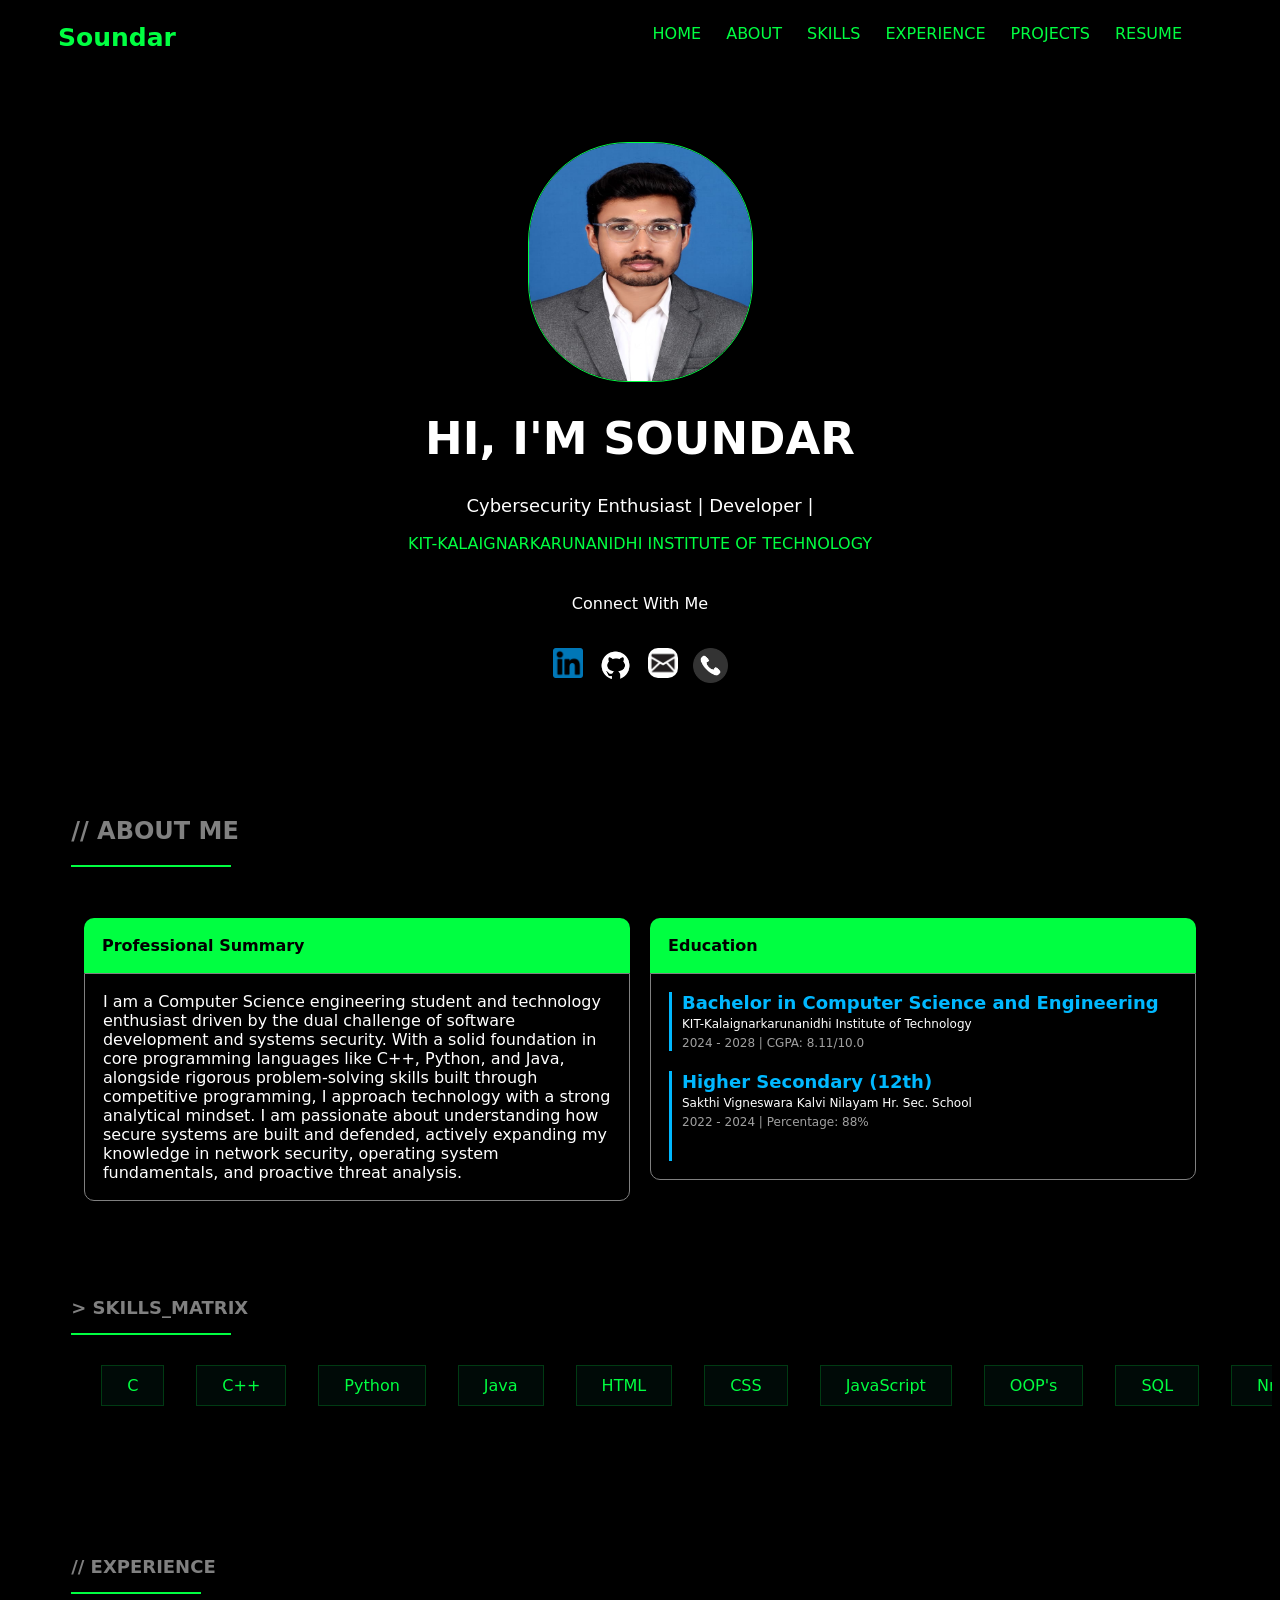
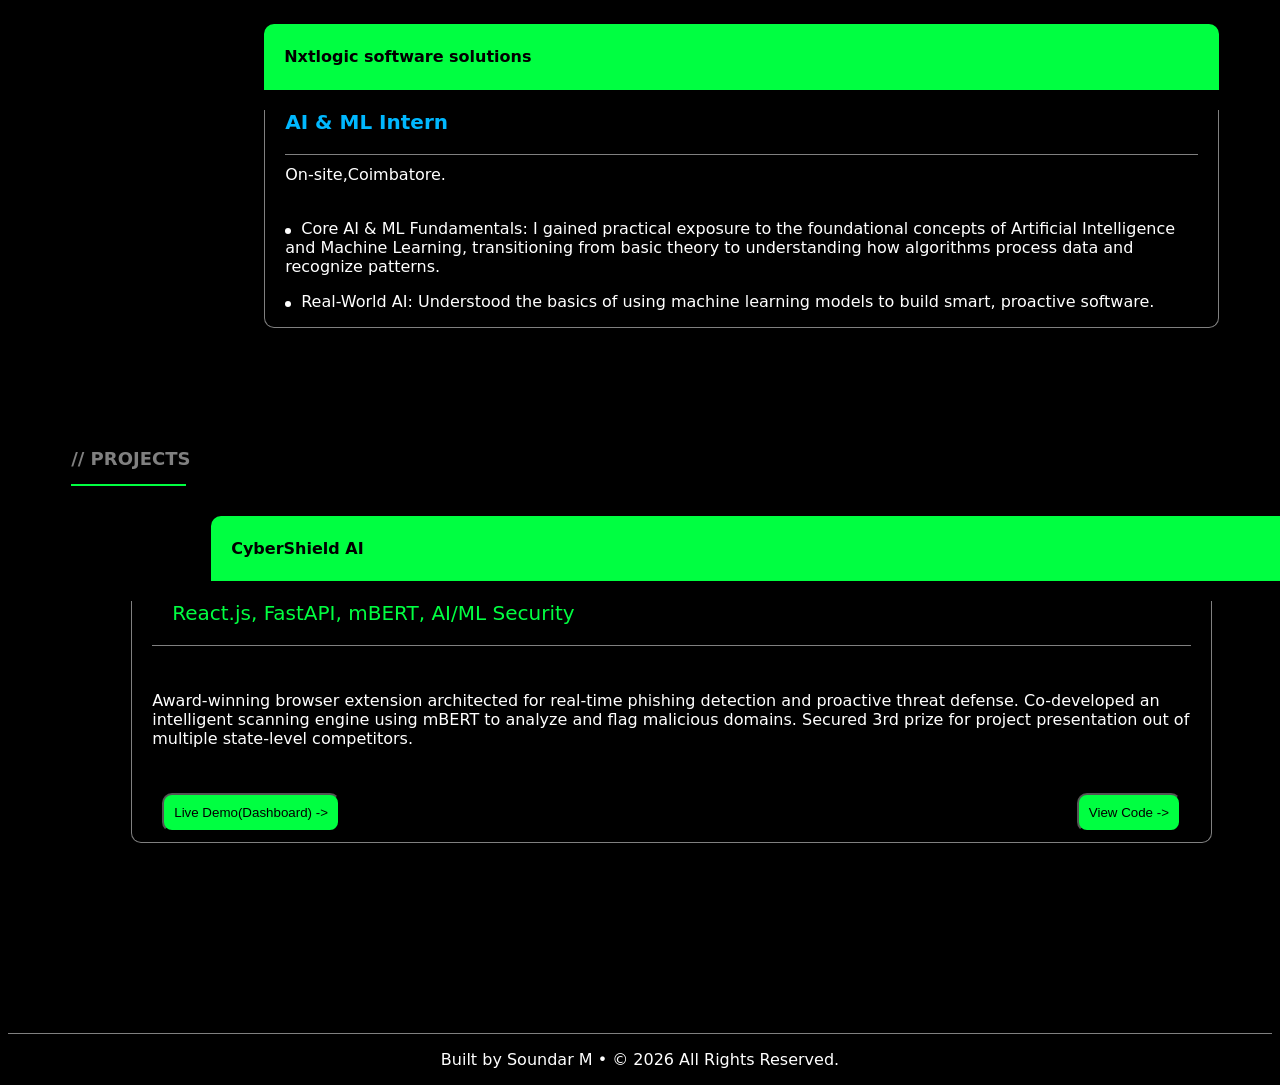
==== commit 389d33fc: "Updated Code" ====
--- a/index.html
+++ b/index.html
@@ -25,11 +25,9 @@
           </ul>
         </div>
       </div>
-
       <div class="img">
         <img id="img1" src="images/My Image professional.jpeg" alt="Soundar" title="My Pic" />
       </div>
-
       <div class="content">
         <h1 id="name">HI, I'M SOUNDAR</h1>
         <p id="name1">
@@ -38,45 +36,30 @@
         </p>
         <p id="institute">KIT-KALAIGNARKARUNANIDHI INSTITUTE OF TECHNOLOGY</p>
       </div>
-
       <div>
         <p id="contacttag">Connect With Me</p>
-
         <div class="icons">
-          <a href="https://www.linkedin.com/in/soundar-m-922668323/" target="blank" alt="linkedin">
-            <img id="linkedinicon" src="images/linkedin_img.png" />
-          </a>
-
-          <a href="https://github.com/soundar-codes" target="blank" alt="github">
-            <img id="githubicon" src="images/github_img.png" />
-          </a>
-
-          <a href="mailto:soundarsaranya2006.m@gmail.com" target="blank">
-            <img id="mailicon" src="images/gmail_img.png"
+          <a href="https://www.linkedin.com/in/soundar-m-922668323/" target="blank" alt="linkedin"><img
+              id="linkedinicon" src="images/linkedin_img.png" /></a>
+          <a href="https://github.com/soundar-codes" target="blank" alt="github"><img id="githubicon"
+              src="images/github_img.png" /></a>
+          <a href="mailto:soundarsaranya2006.m@gmail.com" target="blank"><img id="mailicon" src="images/gmail_img.png"
               style="
                 background-color: white;
                 width: 30px;
                 height: 30px;
                 border-radius: 10px;
-              " />
-          </a>
-
-          <a href="tel:+919025945334" target="blank">
-            <img src="images/mobile_img.png" id="mobileicon"
-              style="width: 35px; height: 35px" />
-          </a>
+              " /></a>
+          <a href="tel:+919025945334" target="blank"><img src="images/mobile_img.png" id="mobileicon"
+              style="width: 35px; height: 35px" /></a>
         </div>
       </div>
-
       <div>
         <h2 id="aboutme" style="color: grey">// ABOUT ME</h2>
         <div id="aboutmeline"></div>
-
         <div class="aboutmeclass">
-
           <div id="professionalsummary">
             <h4 id="prof">Professional Summary</h4>
-
             <p id="prof-para">
               I am a Computer Science engineering student and technology
               enthusiast driven by the dual challenge of software development
@@ -89,60 +72,32 @@
               operating system fundamentals, and proactive threat analysis.
             </p>
           </div>
-
           <div id="education">
             <h4 id="edu">Education</h4>
 
             <div class="edu-para">
-
               <div class="edu-content">
-                <strong style="color: #00b8ff; font-size: 18px">
-                  Bachelor in Computer Science and Engineering
-                </strong>
-
+                <strong style="color: #00b8ff; font-size: 18px">Bachelor in Computer Science and Engineering</strong>
                 <br />
-
-                <span style="font-size: 12px">
-                  KIT-Kalaignarkarunanidhi Institute of Technology
-                </span>
-
+                <span style="font-size: 12px">KIT-Kalaignarkarunanidhi Institute of Technology</span>
                 <br />
-
-                <span style="font-size: 12px; color: #a0a0a0">
-                  2024 - 2028 | CGPA: 8.11/10.0
-                </span>
+                <span style="font-size: 12px; color: #a0a0a0">2024 - 2028 | CGPA: 8.11/10.0</span>
               </div>
-
               <div class="edu-content" id="edu-content2" style="height: 90px">
-                <strong style="color: #00b8ff; font-size: 18px">
-                  Higher Secondary (12th)
-                </strong>
-
+                <strong style="color: #00b8ff; font-size: 18px">Higher Secondary (12th)</strong>
                 <br />
-
-                <span style="font-size: 12px">
-                  Sakthi Vigneswara Kalvi Nilayam Hr. Sec. School
-                </span>
-
+                <span style="font-size: 12px">Sakthi Vigneswara Kalvi Nilayam Hr. Sec. School</span>
                 <br />
-
-                <span style="font-size: 12px; color: #a0a0a0">
-                  2022 - 2024 | Percentage: 88%
-                </span>
+                <span style="font-size: 12px; color: #a0a0a0">2022 - 2024 | Percentage: 88%</span>
               </div>
-
             </div>
           </div>
-
         </div>
       </div>
-
       <div id="skill"></div>
-
       <div class="skill">
         <h2 style="font-size: 18px; color: grey">> SKILLS_MATRIX</h2>
         <div id="skill-line"></div>
-
         <div class="skill-class">
           <div class="skills-track">
             <div class="skill-badge">C</div>
@@ -161,106 +116,62 @@
           </div>
         </div>
       </div>
-
       <div id="experience">
-
         <h2 style="font-size: 18px; color: grey">// EXPERIENCE</h2>
         <div class="exp"></div>
-
-        <div>
+        <div class="expdiv">
           <div class="company">
             <h4>Nxtlogic software solutions</h4>
           </div>
-
           <div class="company-content">
-
-            <p style="color:#00b8ff;font-size:20px;font-weight: 800;">
-              AI & ML Intern
+            <p style="color:#00b8ff;font-size:20px;font-weight: 800;">AI & ML Intern
+            <div class="company-line"></div>
+            On-site,Coimbatore.
+            <br><br>
+            <p>
+            <div class="point"></div>Core AI & ML Fundamentals: I gained practical exposure to the foundational concepts
+            of Artificial Intelligence and Machine Learning, transitioning from basic theory to understanding how
+            algorithms process data and recognize patterns.
             </p>
-
-            <div class="company-line"></div>
-
-            On-site,Coimbatore.
-
-            <br><br>
-
             <p>
-              <div class="point"></div>
-              Core AI & ML Fundamentals: I gained practical exposure to the foundational concepts
-              of Artificial Intelligence and Machine Learning, transitioning from basic theory to understanding how
-              algorithms process data and recognize patterns.
+            <div class="point"></div>Real-World AI: Understood the basics of using machine learning models to build
+            smart, proactive software.
             </p>
-
-            <p>
-              <div class="point"></div>
-              Real-World AI: Understood the basics of using machine learning models to build
-              smart, proactive software.
-            </p>
-
           </div>
         </div>
-
       </div>
-
-      <div class="projects" id="projects">
-
+      <div class="projects">
         <h2 style="font-size: 18px; color: grey">// PROJECTS</h2>
         <div class="pro"></div>
-
-        <div class="company">
+        <div class="company" style="margin-left:140px;">
           <h4>CyberShield AI</h4>
         </div>
-
         <div class="project-content">
-
-          <p style="color:#00FF41;font-size:20px;padding-left:20px">
-            React.js, FastAPI, mBERT, AI/ML Security
-          </p>
-
+          <p style="color:#00FF41;font-size:20px;padding-left:20px">React.js, FastAPI, mBERT, AI/ML Security</p>
           <div class="company-line"></div>
-
           <br>
-
-          <p>
-            Award-winning browser extension architected for real-time phishing detection and proactive threat defense.
+          <p>Award-winning browser extension architected for real-time phishing detection and proactive threat defense.
             Co-developed
             an intelligent scanning engine using mBERT to analyze and flag malicious domains. Secured 3rd prize for
             project
             presentation out of multiple state-level competitors.
           </p>
-
           <br>
-
           <div class="source">
-
             <a href="https://cybershield-admin-view.vercel.app/" target="_blank"
-              style="text-decoration:none;color:blue;font-weight:600;">
-              <button class="sourcelink">
-                Live Demo(Dashboard) ->
-              </button>
-            </a>
-
+              style="text-decoration:none;color:blue;font-weight:600;"><button class="sourcelink">Live Demo(Dashboard)
+                -></button></a>
             <a href="https://github.com/soundar-codes/Cyber_Shield_Ai-final" target="_blank"
-              style="text-decoration:none;color:blue;font-weight:600">
-              <button class=sourcelink>
-                View Code ->
-              </button>
-            </a>
-
+              style="text-decoration:none;color:blue;font-weight:600"><button class=sourcelink>View Code -></button></a>
           </div>
-
         </div class="ach">
-
+      
+        </div>
+      </div>
+      <div class="footer">
+        <div class="footerline"></div>
+        <p class="footercontent">Built by Soundar M • © 2026 All Rights Reserved.</p>
       </div>
     </div>
-
-    <div class="footer">
-      <div class="footerline"></div>
-      <p class="footercontent">
-        Built by Soundar M • © 2026 All Rights Reserved.
-      </p>
-    </div>
-
   </body>
-
 </html>
--- a/styles.css
+++ b/styles.css
@@ -1,27 +1,18 @@
 body {
     font-family: system-ui, -apple-system, BlinkMacSystemFont, 'Segoe UI', Roboto, Oxygen, Ubuntu, Cantarell, 'Open Sans', 'Helvetica Neue', sans-serif;
     background-color: black;
-    margin: 0;
-    overflow-x: hidden;
 }
 
 html {
     scroll-behavior: smooth;
 }
 
-* {
-    box-sizing: border-box;
-}
-
 .header {
     display: flex;
     justify-content: space-between;
-    align-items: center;
     position: sticky;
-    top: 0;
-    z-index: 1000;
-    background-color: black;
-    min-height: 65px;
+    top: 0px;
+    bottom: 50px;
 }
 
 .nav {
@@ -31,17 +22,15 @@
     margin-left: 200px;
     padding-top: 15px;
     display: inline-block;
+
 }
 
 .nav2 {
     color: #00FF41;
     display: inline-block;
-    margin-right: 100px;
-}
-
-.nav2 ul {
-    margin: 0;
-    padding: 0;
+    margin-right: 20px;
+    position: absolute;
+    right: 100px;
 }
 
 li {
@@ -117,8 +106,10 @@
 }
 
 .icons {
+    /* background-color:green; */
     margin-top: 25px;
     padding: 10px;
+    /* text-align:center; */
     display: flex;
     gap: 15px;
     justify-content: center;
@@ -150,6 +141,10 @@
     margin-left: 210px;
     margin-top: 120px;
 }
+.expdiv, .project-content{
+    margin-left:140px;
+}
+
 
 #aboutmeline {
     background-color: #00FF41;
@@ -177,6 +172,7 @@
 }
 
 .aboutmeclass {
+    /* background-color:grey; */
     height: 300px;
     width: 100%;
     display: flex;
@@ -184,6 +180,7 @@
     gap: 20px;
     align-items: center;
     margin-top: 30px;
+
 }
 
 #professionalsummary,
@@ -263,15 +260,14 @@
 
 #edu-content2 {
     margin-top: 20px;
+
 }
 
 .skill {
     margin-top: 100px;
-    overflow: hidden;
 }
 
 .skill-class {
-    width: 100%;
     overflow: hidden;
 }
 
@@ -285,21 +281,25 @@
     cursor: default;
     transition: all .3s ease;
     white-space: nowrap;
-    flex-shrink: 0;
 }
 
 .skills-track {
     display: flex;
     gap: 2rem;
+    animation: scroll 10s linear infinite;
     white-space: nowrap;
-    margin: 30px 0;
+    margin: 30px;
     position: relative;
-
-    /* FIX: keep the complete skill list inside the page */
-    transform: translateX(0);
-    animation: none;
-    flex-wrap: wrap;
-    row-gap: 15px;
+}
+
+@keyframes scroll {
+    from {
+        transform: translateX(0);
+    }
+
+    to {
+        transform: translateX(-80%);
+    }
 }
 
 .point {
@@ -327,32 +327,37 @@
     text-align: center;
 }
 
-
 /* ========================================================
-   LAPTOP SCREENS
+   GLOBAL FIX: Prevents borders/padding from breaking widths
    ======================================================== */
-
+* {
+    box-sizing: border-box;
+}
+
+/* /* ========================================================
+   LAPTOP SCREENS (Screens smaller than 1400px)
+   ======================================================== */
 @media (max-width: 1400px) {
 
+    /* Brings the navigation in slightly */
     .nav {
         margin-left: 50px;
     }
 
     .nav2 {
-        margin-right: 50px;
-    }
-
+        right: 50px;
+    }
+
+    /* Changes huge fixed margins to flexible percentages */
     #aboutme,
     .skill,
     #experience,
-    .projects {
-        margin-left: 5%;
-    }
-
+    .projects,
     #aboutmeline {
         margin-left: 5%;
     }
 
+    /* Allows the About Me boxes to shrink nicely */
     .aboutmeclass {
         padding: 0 5%;
     }
@@ -362,6 +367,7 @@
         width: 48%;
     }
 
+    /* Shrinks the 1200px boxes to fit the laptop screen */
     .company {
         width: 90%;
         margin-left: 5%;
@@ -374,13 +380,12 @@
     }
 }
 
-
 /* ========================================================
-   TABLET / MOBILE
+   MOBILE SCREENS (Screens smaller than 768px)
    ======================================================== */
-
 @media (max-width: 768px) {
 
+    /* Stacks the navigation bar vertically */
     .header {
         flex-direction: column;
         align-items: center;
@@ -394,8 +399,9 @@
     }
 
     .nav2 {
+        position: static;
         margin-top: 15px;
-        margin-right: 0;
+        right: 0;
     }
 
     .nav2 ul {
@@ -405,6 +411,7 @@
         padding: 0;
     }
 
+    /* Stacks the About Me and Education sections vertically */
     .aboutmeclass {
         flex-direction: column;
         height: auto;
@@ -417,6 +424,7 @@
         margin-bottom: 20px;
     }
 
+    /* Stacks the Project buttons vertically */
     .source {
         flex-direction: column;
     }
@@ -426,10 +434,4 @@
         margin-left: 0;
         margin-bottom: 10px;
     }
-
-    .skills-track {
-        flex-wrap: wrap;
-        gap: 10px;
-        margin: 30px 0;
-    }
-}+}
